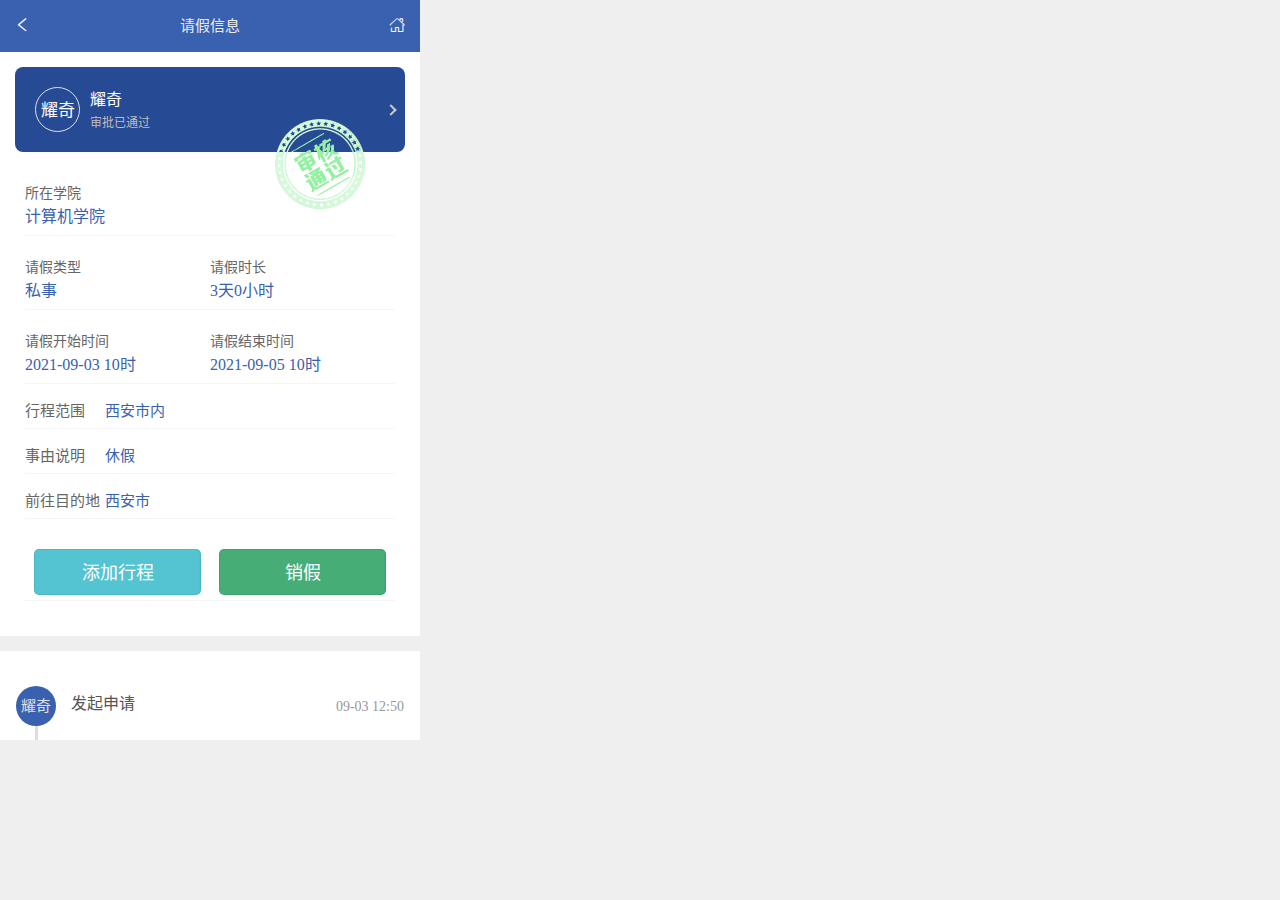
==== index.html @ 55b6255f "Update index.html" ====
<!doctype html>
<html lang="zh-CN">
	<head>
		<meta charset="UTF-8">
		<meta name="viewport" content="width=device-width, user-scalable=no, initial-scale=1.0, maximum-scale=1.0, minimum-scale=1.0">
		<meta http-equiv="X-UA-Compatible" content="ie=edge">
		<link rel="stylesheet" href="./lib/weui/css/weui.css" />
		<link rel="stylesheet" href="./lib/weui/css/weuix.css" />
		<link rel="stylesheet" href="./lib/weui/css/main.css">
		<link rel="stylesheet" href="./lib/weui/css/home.css">
    	<link rel="stylesheet" href="./lib/weui/css/font.css">
		<script type="text/javascript" src="/static/js/jquery.min.js"></script>
		<script src="./lib/weui/js/zepto.min.js"></script>
		<script src="./lib/weui/js/zepto.weui.js"></script>
		<script src="./lib/weui/js/php.js"></script>
		<script src="./lib/weui/js/lrz.min.js"></script>
		<script type="text/javascript" src="./lib/weui/js/layer.js"></script>
    	<script type="text/javascript" src="./lib/weui/js/yz.common.js"></script>
		<title>请假详细信息</title>
		<style type="text/css">
		.weui-cells.custom .weui-cell {
			padding: 12px 15px;
		}
		.weui-cell {
			position: initial;
			display: flex;
			-webkit-box-align: center;
			align-items: center;
		}
		.weui-cells.custom .weui-cell .weui-cell__bd {
			max-width: 30%;
		}
		.weui-cell__bd {
			-webkit-box-flex: 1;
			flex: 1;
		}
		.r-mark {
			color: #f00;
			padding-right: 5px;
			font-style: normal;
		}
		.weui-cells.custom .weui-cell .weui-cell__ft {
			flex: 1;
			text-align: right;
			color: #999999;
		}
		.weui-input {
			width: 100%;
			border: 0;
			outline: 0;
			-webkit-appearance: none;
			background-color: transparent;
			font-size: inherit;
			color: inherit;
			height: 1.47058824em;
			line-height: 1.47058824;
		}
		.container.leavedetails .leaveinfo.notpass .info .name span {
			color: #fff;
		}
		.container.leavedetails .flow>ul>li .content .ttl {
			font-weight: 500;
		}
		.container.leavedetails .flow>ul>li .avatar {
			width: 40px;
			height: 40px;
			font-size: 15px;
		}
		.container.leavedetails .leaveinfo .infodetails .box .item span {
			font-weight: 500;
			font-size: 16px;
		}
		.container.leavedetails .leaveinfo .explain .box .infocontent {
			margin: 0;
			flex: 1;
			font-weight: 500;
			color: #3961b0;
		}
		.container.leavedetails .leaveinfo.pass .info .name span {
			  color: #FFF;
		}
		#fhan{
			transform:rotate(-180deg);
		}
		.info .weui-cell__ft:after {
			content: " ";
			display: inline-block;
			height: 6px;
			width: 6px;
			border-width: 2px 2px 0 0;
			border-color: #C8C8CD;
			border-style: solid;
			transform: matrix(0.71, 0.71, -0.71, 0.71, 0, 0);
			position: absolute;
			top: 50%;
			margin-top: -4px;
			right: 10px;
		}
		.container.leavedetails .leaveinfo.pass:after {
			right: 55px;
			top: 67px;
		}
		.container.leavedetails .leaveinfo.notpass:after {
			right: 55px;
			top: 67px;
		}
		</style>
	</head>
	<body>
	<div class="container leavedetails">
		<div class="topbar" style="height: 52px;">
		   <div class="top-head">
			  <div>
				<a onclick="goback();">
					<i class="iconfont icon-back"style="color: #FFF;"></i>
				</a>
			  </div>
			  <div>请假信息</div>
			   <div>
					<a  href="./index.html">
					  <i class="iconfont icon-fangzi" style="color: #FFF;"></i>
				 </a>
			   </div>  
			</div>
		 </div>
		<!--审核通过 调用class  pass   为通过调用  notpass-->
		<div class="leaveinfo pass" >
		<a href="./userinfo.html" target="_blank">	  
		<form id="form1" name="form1">  
			<div class="info gcp" data-target="/wx/xg/yz-mobile/userInfo.jsp" data-form="form1" style="position:relative;" >
				<div class="avatar" style="width: 45px;height: 45px;font-size: 17px;">
					耀奇
				</div>
				<div class="name">
					<span style="font-size: 16px;">耀奇</span>
					<span style="font-size: 12px;color: #cac0c0fa;">审批已通过</span>
				</div>
				<div class="weui-cell__ft"></div>
			</div>
			</form></a>
			<div class="infodetails">
				<div class="box">
					<div class="item">
						<span class="title">所在学院</span>
						<span>计算机学院</span>
					</div>
				</div>
				<div class="box">
					<div class="item">
						<span class="title">请假类型</span>
						<span>私事</span>
					</div>
					<div class="item">
						<span class="title">请假时长</span>
						<span id="qjsxs">3天0小时</span>
					</div>
				</div>
				<div class="box">
					<div class="item">
						<span class="title">请假开始时间</span>
						<span>2021-09-03 10时</span>
					</div>
					<div class="item">
						<span class="title">请假结束时间</span>
						<span>2021-09-05 10时</span>
					</div>
				</div>
			</div>
			<div class="explain" style="border-top: #f3f3f3 0px solid; margin-top: -30px;overflow: auto;">
				<div class="box">
					<span class="title">行程范围</span>
					<p class="infocontent">西安市内</p>
				</div>
				<div class="box">
					<span class="title">事由说明</span>
					<p class="infocontent" style="white-space: pre-line">休假</p>
				</div>
				
				<div class="box">
					<span class="title">前往目的地</span>
					<p class="infocontent">西安市</p>
				</div>
				
				
				
				<div class="box">
					<!-- 此处的type表示请假延期还是销假；1：请假延期;2为销假 -->
					   
					<a href="/wx/xg/xsqj/qjsq/qjxc_add.jsp?id=e67t4gw0ch29r7dh6douu462dq7ltjh6&mark=qjsq_info&lb=xs" style="width: 45%;height: 46px;margin-top: 15px;background-color: #54c3d2;color: #fff;" class="weui-btn bg-blue">添加行程</a>
					
					<a href="/wx/xg/xsqj/qjsq/qjsq_xsxj.jsp?id=e67t4gw0ch29r7dh6douu462dq7ltjh6" style="width: 45%;background-color: #46ad77;color: #fff;" class="weui-btn bg-blue">销假</a>
				</div>
			   
				
				
				
			</div>
		</div>
		<div class="flow">
			<ul>
				<li>
					<!--审核通过 调用class  pass   为通过调用  notpass-->
					<div class="avatar">
						耀奇
					</div>
					<div class="content">
						<div class="ttl"><span class="text" style="font-size: 16px;">发起申请</span> <span class="time">09-03 12:50</span></div>
					</div>
				</li>
				
				
				
				<li>
					<!--审核通过 调用class  pass   为通过调用  notpass-->
					<div class="avatar pass">
						艳宁
					</div>
					<div class="content">
						<div class="ttl"><span class="text" style="font-size: 16px;">张艳宁审核（已通过）</span> <span class="time">09-03 12:54</span></div>
						<div class="ctn">同意</div>
					</div>
				</li>
				
				<li>
					<!--审核通过 调用class  pass   为通过调用  notpass-->
					<div class="avatar pass">
						海东
					</div>
					<div class="content">
						<div class="ttl"><span class="text" style="font-size: 16px;">万海东审核（已通过）</span> <span class="time">09-03 15:22</span></div>
						<div class="ctn">同意</div>
					</div>
				</li>
				
				
				
				
				
				<li>
					<div class="pointer">
						<i class="icon"></i>
					</div>
					<div class="content pointer">
						<div class="ttl">审批共耗时2小时32分钟</div>
					</div>
				</li>
				
			</ul>
		</div>
		<div class="footer-copy-space"></div>
	</div>
	
	<script type="text/javascript">
		$(document).ready(function () {
			$("#titlebtn").click(function () {
				let titlebtn = $("#titlebtn");
				let titlecontent = $("#titlecontent");
				if (titlecontent.is(':hidden')) {
					titlebtn.removeClass("up").addClass("dowm");
					$("#titlecontent").show();
				}else{
					titlebtn.removeClass("dowm").addClass("up");
					$("#titlecontent").hide();
				}
			});
		});
		
		function cancelQj(id){
			$.confirm("您确定驳回该请假申请?", "提示", function() {
				$.ajax({
					url:'/wx/xg/xsqj/qjsh/qj_js_util.jsp',
					data:{actionType:'cancelJsQj',id:id},
					dataType:'json',
					type:'post',
					success:function(data){
						if(data.state!=null&&data.state=='1'){
							layer.msg('撤销成功！',{time:3000},function(){
								goback();
							});
						};
					},error:function(request, textStatus, errorThrown){
						if(request.status==403){
							alert("非法字符,拒绝访问！");
						}else{
							alert("操作出现异常，请稍后再试！"+request.status);
						};
					}
				});
			}, function() {
				//取消操作
			});
		}
		
		
		//返回
		function goback(){
			var lb = 'xs';
			if(lb == 'xs' || lb==''){
				window.location.href = "/wx/xg/xsqj/qjsq/qjsq_list.jsp";
			}else if(lb == 'db'){
				window.location.href = "/wx/xg/xsqj/qjsh/qj_js_list.jsp?flag=1";
			}else if(lb == 'yb'){
				window.location.href = "/wx/xg/xsqj/qjsh/qj_js_list.jsp?flag=2";
			}else if(lb == 'yx'){
				window.location.href = "/wx/xg/xsqj/qjsh/qj_js_list.jsp?flag=3";
			}else if(lb == 'yxj'){
				window.location.href = "/wx/xg/xsqj/qjsh/qj_js_list.jsp?flag=4";
			}else {
				window.location.href = "javascript:history.back(-1);";
			}
		}
	</script>
	<script src="./lib/weui/js/checkdev.js"></script>
	</body>
	</html>
---- lib/weui/css/weuix.css ----
/*导入扩展图标*/
/*图标*/
@font-face {font-family: "iconfont";src:url("[data-uri] AAFKY3Z0IA1l/uoAAM9YAAAAJGZwZ20w956VAADPfAAACZZnYXNwAAAAEAAAz1AAAAAIZ2x5ZivY uVsAAALEAADB4mhlYWQKMlSSAADEqAAAADZoaGVhB94D6AAAxOAAAAAkaG10eKguI8oAAMUEAAAB 2mxvY2F3HUZsAADG4AAAAQZtYXhwAyQM8wAAx+gAAAAgbmFtZQp/3BcAAMgIAAACLnBvc3QVuwse AADKOAAABRZwcmVwpbm+ZgAA2RQAAACVAAAAAQAAAADMPaLPAAAAANOJiEwAAAAA04mITQAEA/8B 9AAFAAACmQLMAAAAjwKZAswAAAHrADMBCQAAAgAGAwAAAAAAAAAAAAEQAAAAAAAAAAAAAABQZkVk AMAAeOZ9A4D/gABcA4AAhQAAAAEAAAAAAxgAAAAAACAAAQAAAAMAAAADAAAAHAABAAAAAABEAAMA AQAAABwABAAoAAAABgAEAAEAAgB45n3//wAAAHjmAP///4saBAABAAAAAAAAAAABBgAAAQAAAAAA AAABAgAAAAIAAAAAAAAAAAAAAAAAAAABAAAAAAAAAAAAAAAAAAAAAAAAAAAAAAAAAAAAAAAAAAAA AAAAAAAAAAAAAAAAAAAAAAAAAAAAAAAAAAAAAAAAAAAAAAAAAAAAAAAAAAAAAAAAAAAAAAAAAAAA AwAAAAAAAAAAAAAAAAAAAAAAAAAAAAAAAAAAAAAAAAAAAAAAAAAAAAAAAAAAAAAAAAAAAAAAAAAA AAAAAAAAAAAAAAAAAAAAAAAAAAAAAAAAAAAAAAAAAAAAAAAAAAAAAAAAAAAAAAAAAAAAAAAAAAAA AAAAAAAAAAAAAAAAAAAAAAAAAAAAAAAAAAIAIgAAATICqgADAAcAKUAmAAAAAwIAA1cAAgEBAksA AgIBTwQBAQIBQwAABwYFBAADAAMRBQ8rMxEhESczESMiARDuzMwCqv1WIgJmAAAABQAs/+EDvAMY ABYAMAA6AFIAXgF3S7ATUFhASgIBAA0ODQAOZgADDgEOA14AAQgIAVwQAQkICgYJXhEBDAYEBgxe AAsEC2kPAQgABgwIBlgACgcFAgQLCgRZEgEODg1RAA0NCg5CG0uwF1BYQEsCAQANDg0ADmYAAw4B DgNeAAEICAFcEAEJCAoICQpmEQEMBgQGDF4ACwQLaQ8BCAAGDAgGWAAKBwUCBAsKBFkSAQ4ODVEA DQ0KDkIbS7AYUFhATAIBAA0ODQAOZgADDgEOA14AAQgIAVwQAQkICggJCmYRAQwGBAYMBGYACwQL aQ8BCAAGDAgGWAAKBwUCBAsKBFkSAQ4ODVEADQ0KDkIbQE4CAQANDg0ADmYAAw4BDgMBZgABCA4B CGQQAQkICggJCmYRAQwGBAYMBGYACwQLaQ8BCAAGDAgGWAAKBwUCBAsKBFkSAQ4ODVEADQ0KDkJZ WVlAKFNTOzsyMRcXU15TXltYO1I7UktDNzUxOjI6FzAXMFERMRgRKBVAExYrAQYrASIOAh0BITU0 JjU0LgIrARUhBRUUFhQOAiMGJisBJyEHKwEiJyIuAj0BFyIGFBYzMjY0JhcGBw4DHgE7BjI2Jy4B JyYnATU0PgI7ATIWHQEBGRsaUxIlHBIDkAEKGCcehf5KAqIBFR8jDg4fDiAt/kksHSIUGRkgEwh3 DBISDA0SEowIBgULBAIEDw4lQ1FQQCQXFgkFCQUFBv6kBQ8aFbwfKQIfAQwZJxpMKRAcBA0gGxJh iDQXOjolFwkBAYCAARMbIA6nPxEaEREaEXwaFhMkDhANCBgaDSMRExQBd+QLGBMMHSbjAAABACz/ iAPSA14AKQBGQEMGAQECHhQCBAMCAQUAA0AAAgABAwIBWQADAAQAAwRZBgEABQUATQYBAAAFUQAF AAVFAQAlIx0bFxUPDQkHACkBKQcOKyUiByU2JyUWMz4BNy4BJw4BBxQXBSYjDgEHHgEXMjcFBhUe ARc+ATcuAQM4Ri3+mgYGAWYuRUFYAQFYQUJZAQP+nC9EQlkBAVlCRC8BZAMBWUJBWAEBWLwx0BkY zzIBWEFCWAEBWUEKE8w0AVhBQlcBM80TC0JXAQFXQkFYAAAAAAIAJf+hA98DXwASACAAMEAtAQED AhEBAQMCQBIAAgE9AAAAAgMAAlkAAwEBA00AAwMBUQABAwFFJiUmJgQSKwUBNjUmJyYnBgcGBxYX FhcyNwkBPgE3FhcWFwYHBgcuAQPf/s9EBWVkmZllZQMEZWSZcV8BMfzfA6J7elFSBARSUXp7ogsB MWBxmmNmBQVmZJmYZmQEQ/7NAlZ7ogMDUVB8e1BRBASiAAEAQv+oA7kDRAAHAAazBwIBJislBRMB FwkBBwI2AQV+/InpAjP+PAZncQNO/fZuAgD9zPAAAAAAAQBXADgDqQLDAAIADkALAgEAPQAAAF8Q AQ8rEyEBVwNS/lYCw/11AAIAvAAaA0EC4AADAAsAO0A4BQECAQFABgQCAgEDAQIDZgADA2cAAAEB AEsAAAABTwUBAQABQwQEAAAECwQLCgkHBgADAAMRBw8rEzUhFQElBSMdASMRvAKF/bwBAAEEwIMC fmJi/v/i4sGiAWMAAAABAFcANgOpAsEAAgAOQAsAAQA+AAAAXxEBDysJASEB/wGq/K4Cwf11AAAA AAIADP/wA/QDEQA6AE4AhEANPiolHwQKCyQBBQoCQEuwIVBYQCsIAQAHAQECAAFXBgECAAMEAgNY AAQACwoEC1kACQkKQQAKCgVRAAUFCwVCG0AoCAEABwEBAgABVwYBAgADBAIDWAAEAAsKBAtZAAoA BQoFVQAJCQoJQllAFE1LRUM6OTg2NDMyMBYoIREREQwUKwEHIRUhFSMVPwEHDgEHBicuASMOAQcO ARceATc+AT8BFxYEHwE1Jy4BLwE3PgE1NCYrATUhNTQPATUjAxYfAQcGBw4BJyYnJjY3PgEXHgEB ogL+9gEN3uHjBAgwBghCVWc5OlIkRwlBRtJoJG0WDCYdAQEeFjspoCARFxE1KE51ARqNjY0dQyUn FhcoOXJEkAkDEBgdP0EwMwLPQjJYMAICEB5yAwITGhMBFxoypzc7CjISThkOEw92DQmtDwsyDQYu JJYOBwRYLAQBAYj+BxcTFRscHisjBAhuISsSFg4CAQkAAAASAET/xAO8AzwAAAACAAQABgAIAAoA DAAcACsAOwBIAFgAZwBvAH8AjQCcAJ0AnUCaOjIeAwAGlkMCCQedd2dlYzMrKScACgsJh1cCDQt+ dloDDAIFQAAABgEGAAFmEAEBBwYBB2QRAQMNAg0DAmYAAgwNAgxkAAQABgAEBlkIAQcKAQkLBwlZ DwELDgENAwsNWQAMBQUMTQAMDAVRAAUMBUULCwUFj46Mi4qJc3FtbGloUE9HRkVELy0WFQ4NCwwL DAwLBQYFBhUSDysBJRUBNQMzNxUBNQUjAiIOAhQeAjI+AjQuAQMRFhcWFxYXFhcHNic0JwM2MzIX FhcRJicmLwM2BzY3Njc2NxcmDwEhNgMmNTQ3NjchBgcGDwMmNxEmJyYnJicmJzcGFxQXNjIWFAYi JjQTBiMiJyYnERYXFh8DBjcGBwYHBgcnFjcyNyEGNyE2NzY/AxYXFhUUByMA/wIC/pQBAdb+lAFr AQ+0pXZHR3altKV2R0d2XTMsEw8nGwYGzwMCAdAYFzY0DQ0MDgUGJBLDM94PECcvCwzQExMO/qAW NAMPAwQBJhAMBQQkEcQU8TMsExAmGwYH0AMCAWtuT09uT7QYFzY0DQ0MDgYFJRHDM9wPECYwCwzQ ExMHBwFgFSL+2hAMBQQkEcQVBgMOjgHrAwH+kAECAwIB/pIBmAK/R3altKV2R0d2pbSldv7cAS0W IhAPJy8LDNATEwcHAX0DDgMF/toQDAUEJRHDFZQTECYbBwbQAwECM/79GBc2NA0NDA4FBiURwzMX /tMWIw8QJi8LDNATEwcHok9uT09u/i4DDgMFASYQDAUEJBLDFZITDycbBgbPAwIBM1IMDgUGJBLD MzgYFzY0AAwAh//VA34DLABXAGMAcACRAJ8AqADLAOEA+wEPARoBIQLuS7ALUFhBJgEhAFoAAgAD AAQAhAANAAwAAwAFAAYAlgABAAgACQDIAMQAtACpAEYAPwAZAAcACwAIAOQAOwAgAB8ABAAOAAsA NgABAAwADgAGAEAbS7AMUFhBJgEhAFoAAgADAAQAhAANAAwAAwAFAAYAlgABAAgABwDIAMQAtACp AEYAPwAZAAcACwAIAOQAOwAgAB8ABAAOAAsANgABAAwADgAGAEAbQSYBIQBaAAIAAwAEAIQADQAM AAMABQAGAJYAAQAIAAkAyADEALQAqQBGAD8AGQAHAAsACADkADsAIAAfAAQADgALADYAAQAMAA4A BgBAWVlLsAtQWEBXAAQCAwIEA2YAAAMGAwAGZgAJBwgHCQhmAAgLBwgLZAALDgcLDmQADgwHDgxk DwENDAEMDQFmAAMABgUDBloABQoBBwkFB1kAAgIKQQAMDAFSAAEBCwFCG0uwDFBYQFEABAIDAgQD ZgAAAwYDAAZmCQEIBwsHCAtmAAsOBwsOZAAODAcODGQPAQ0MAQwNAWYAAwAGBQMGWgAFCgEHCAUH WQACAgpBAAwMAVIAAQELAUIbS7AbUFhAVwAEAgMCBANmAAADBgMABmYACQcIBwkIZgAICwcIC2QA Cw4HCw5kAA4MBw4MZA8BDQwBDA0BZgADAAYFAwZaAAUKAQcJBQdZAAICCkEADAwBUgABAQsBQhtL sDJQWEBUAAIEAmgABAMEaAAAAwYDAAZmAAkHCAcJCGYACAsHCAtkAAsOBwsOZAAODAcODGQPAQ0M AQwNAWYAAwAGBQMGWgAFCgEHCQUHWQAMDAFSAAEBCwFCG0BZAAIEAmgABAMEaAAAAwYDAAZmAAkH CAcJCGYACAsHCAtkAAsOBwsOZAAODAcODGQPAQ0MAQwNAWYAAwAGBQMGWgAFCgEHCQUHWQAMDQEM TQAMDAFSAAEMAUZZWVlZQCHw7ufl19XBv7Gvp6WjoZiXlZORkIGAcG9dXFdWLy4kEA8rAQ4BBwYj IgYVFAcGHwEHDgEXHgE3PgE3NhcUFhceAR8BBgcGFQYXFhcWFxY2NzYyFxY3NicmNzYnJi8BNzY/ ARceARcWNjc2Jy4BJy4BNzYnJicuAScuARcWFxYGJicmNjc+AQcWFxYHBicmNTQ3PgEXHgEVFAYH BjU0NzYHBgcOAScmBwYXFgYmJyY1NDY3NhYHFjMyFQYiJicmJyYXFhcGKwE3NjsBBgUWBwYWFxYz FjY9ARcWNjc2Fx4BBw4BBwYnJicmNj8BFx4BBxYXFhcWFxYUBiMiJicmNz4BJyY3NgUWBxQjIhcW FxYGBwYnIicmNzY3Njc2Nz4BAw4BFxY3Njc2FxYfARY3NjU0JyYHBhYXFjY3NjU0JhYUBicmNhcB y1p2BwIDBA0FBgIBFiceDAUKCwggBQYDGQsFBwECAQ4oAQcIAxA/GjEyMz81ki8jDAUCAQULHgwS EgoJDQoYCAoQAwEHBiIQCwMCBxUKBAltUhdUeRkDAx8tDwkBCAojgBkDAxUVFyUYCB6dITsiDggL DAkFCzmBNxMBAggHBCAJCksoHGHAMkAgAiEzEjcJBg4GzAoTExQUCQUB/ucEBwYDCxQsIxAdTY83 EgMJBgcUgVV1UT0JAQYGBQ4FDR0GCw0NChwZER4qPQgECQYBBQwXGAH4FQEIBQYGAgEDCRpEKgUK JCgGBAoLCQgIywYGAgMHAgEECgUCAwMFAggQgQoBCwgKBwkZDQsDAggEAycUil8cGQcKCAgZGRw0 ai4UCgQEIgoIBQYwEAYKAwQBBxUyEQoLBRwJBAQKCgodMSYdDAECCxQMBhoaGRkUDxkDAygiIBwZ RxUPCQ4mIg8fU4IaCAOBECsmMQMeEDgRFA4NESwsFxYKEDksFAcCqwkeCQUWBAIBAg8QBAIJKgIp DgIBDQwEDgcHBwsiCAUDfxEEAwUECgkFBAIUAgICATQCLConDBcBFzIrAwgeJA0DCl8cT2YEBU8+ VBQ3DgwJAwjlBgcIDQkYFA8FFhIJEAwFAgQQEAwKCwUHBhELCQcXAQUKFBcMBwMCDgwCAhIHFQcO DgMGEAEBCBEPCgUMEgYOCgsjCAUBCAgQExIYEAMGBQsCAAAGAB7/8QPjAwkAHAAnADIASgBTAFwA KkAnDQEAAwFAPzwLAwA9AAIBAmgAAQMBaAADAANoAAAAX1BPMjElLwQQKwEOAx4BFxYGDwE/ARcW OwEnJj4COwEnLgIHHgEHBi4CNz4BBR4BDgEnLgE3NhYXDgEXHgM/ARcWNzYnJjY3PgEuAwceAQcO AScmNhcWBgcGJjc+AQE1RXFGIQ0/NwoCDhA6OR82LhAGECRWg0obBRZ+r3MXAhYRJRYHDAsqAQIR CA8iFB4FHAsed2qDBANFbIlFFi4uAgEMCwEONjALPF2CSwkIBAg2Cgst3w4EERopDQkmAwkNQ1pt aWUkBg8pMB8eBw4WPHlaORNMcjCgEDYOCwUYIhIPCQoMJh8QBwxADwYBgBSQXD1oPRcVBhkZAgMl IgwKJ2hnYUUekQcaCxkCFxslFA4nCQ0nGhAHAAAGACoABAPUAv0AFgAxAEQAVABeAHAAOkA3LAEE BQFAAAABAGgAAQUBaAAFBAVoAAIDAmkABAMDBE0ABAQDUgADBANGY2FUU0tKOjkxMCUGDysBDgEX HgEzMhceARUUFhcWNjc2JicuAQUGBwYWFxYkNz4BJicuATc2Jy4BDwE3NicmBhceARUUBgcOAScu ATU0Nz4BNzYHBhUUFxY2Nz4BNTQmJyYGFxYVFAYnJj4CAQYWMzIWFRQWFxY2NTQmJyYGAqAWCRAI FyBYLBwOBAwcJAYIRj0ocv6yZml/D4ySAVlqNR4zOxAMAxIKDmROKQQGKhE/jkVPXE8rhCdKTzUZ LyV1U19HHFggKDAwIRpNEQc4EAkEFCkBLBUXIh0bBQgZJEE0FhIC+AooEAcFNCArOjQUBxAmNEOL JBcQgCRwh+9ERylmMW9aFQUJBS8eLBQbDilFFQkB+RNOMjZdGw4EChVPNDgxGBsNJ1ssVEolDwIQ FUgnH0ENCwOBBxEXGw8JIxUDAYkVKR8hFRAGESEpM0QEAgQAAAABACkAaAPXApoAFABTS7AWUFhA HAACAwJoAAMBAQNcAAEAAAFNAAEBAFIEAQABAEYbQBsAAgMCaAADAQNoAAEAAAFNAAEBAFIEAQAB AEZZQA4BAA8NCwkGBQAUARMFDislMjY1NCYjNC4BIyIGByMiBhUUFjMDXjRFRzJXk1Z1thQeQFhX QWhGNDVTVY1Oh2xkQ0FXAAAAAAQAK/+pA9UDUwAIABkAJQAmADlANiYBBAE/BgECAAUBAgVZAAEA AAQBAFkABAMDBE0ABAQDUQADBANFCgkhIBsaEhEJGQoZExIHECsTFBYgNhAmIAYBIg4CFB4CMj4C NC4CEiIuATQ+ATIeARQGBcW4AQW5uf77uAE7YK1+Skp+rb+ufUtLfa4S4sBvb8Div3Bw/tABfoK5 uQEFuLgBUkp+rb+ufUtLfa6/rX5K/Itwv+LAb2/A4r9wAAAAAwAr/6kD1QNTABAAHAAdAC9ALB0B AgE/BAEAAAMCAANZAAIBAQJNAAICAVEAAQIBRQEAGBcSEQkIABABEAUOKwEiDgIUHgIyPgI0LgIS Ii4BND4BMh4BFAYFAgBgrX5KSn6tv659S0t9rhLiwG9vwOK/cHD+0ANTSn6tv659S0t9rr+tfkr8 i3C/4sBvb8Div3AAAAMAQP/AA8ADQAAHAA8ANgBJQEYUAQQCLygfHgQFBAJAAAQCBQIEBWYHAQUG AgUGZAAGAwIGA2QAAQACBAECWQADAAADTQADAwBSAAADAEYVFS4YExMTEAgWKwQgABAAIAAQACAG EBYgNhAHJy4BDwEjBg8BBhQXFh8BHgQzMj8BERQWMjY1ERcWMzY3NjQCuf6O/vkBBwFyAQf+3/7C 4eEBPuHKngcTCQEBBgKgCQkBAgICBAMEAwINCWgTGhNpCQ4NCQpAAQcBcgEH/vn+jgI54f7C4eEB PmmgBwQEAQMDnwkbCQIBAgEBAQEBCmf+zw0TEw0BM2oKAQgKGgAAAAABAEj/4AO/Ax4AUAAlQCJQ OAQABAI+AwECAQJoAAEBAFEAAAALAEJHRkVDKikUEgQOKwEmBg8BJicuAQYHDgEXHgEXHgEzMjY3 PgU3NiYnJg4BBwYHDgIiJicuAScmNz4BFhceARcnJgYHBhQeAR8BFjsBFzI+Az8BNiYnA6sMGAQZ LVhb385FMikLDFVEN4FDYrM8CREODAsIAwMODQgRCwIQLyNeaW5tLjlIChVYOq+9Tio/Em4NGAUC BQkGogYGAwIECAYGBQE6BAsNAn8FCw1FZEJEGVZbQp9TUo4yKSpWUAwZGhscHA8NFgMCBgwJSj0u QR4kIit3RpB1TEoWOSBVMisFCwwGDQsJAz8CAQIEBQcEoQwYBQAAAAMBogAAAmIDAAAHABUAHQB4 S7ALUFhAIAAAAAECAAFZAAIAAwQCA1kABAUFBE0ABAQFUQAFBAVFG0uwFlBYQBoAAgADBAIDWQAE AAUEBVUAAQEAUQAAAAoBQhtAIAAAAAECAAFZAAIAAwQCA1kABAUFBE0ABAQFUQAFBAVFWVm3ExUl IxMSBhQrADQ2MhYUBiIHNDYzMh4BFRQGIyIuARA0NjIWFAYiAaI4Tzk5Tzg4KBosGjknGi0ZOE85 OU8CeFA4OFA4wCg4GiwaKDgaLP7SUDg4UDgAAAQAQP/AA8ADQAAVACYAMgA+AExASQABAAFoAgoC AAADBAADWgsBBAkBBwYEB1kIAQYFBQZNCAEGBgVRAAUGBUUYFgEAPDs2NTAvKikhHhYmGCYSDwwK BwQAFQEVDA4rASM1NCYjISIGHQEjIgYUFjMhMjY0JgchIgcGFREUFjMhMjY1ETQmARQGIiY1ETQ2 MhYVExQGIiY1ETQ2MhYVA6CgOCf+vyg4oA0TEw0DQA0TE439wA0KCTgoAcAoOBP+kxMaExMaE8AT GhMTGhMCoEAoODgoQBMaExMaE4AJCQ7+ICg4OCgB4A0T/kANExMNAWANExMN/qANExMNAWANExMN AAAABABA/8ADwQNAAAsAFAA0AFgAvrU4AQgMAUBLsChQWEBAAAgMBwwIB2YOAg0DAAQBBABeAwEB AWcABgAFCwYFWQALAAoJCwpZAAkADAgJDFkABwQEB00ABwcEUQ8BBAcERRtAQQAIDAcMCAdmDgIN AwAEAQQAAWYDAQEBZwAGAAULBgVZAAsACgkLClkACQAMCAkMWQAHBAQHTQAHBwRRDwEEBwRFWUAo FxUNDAEAWFdPTElGPj02NTEuKCUiHxU0FzQREAwUDRQGBAALAQsQDislIgYUFjMyPgE1NCYhIgYU FjI2NCY3ISIuAicDJy4BKwEiJjQ2OwEyFh8BEx4BMyEyFhQGJSImJzQ+ATclMjY3EzYmJy4BIyEi JjQ2MyEyHgEXFgcDDgEjAWEbJSUbER0SJgGmGyUlNSYmJf34ESAYEQI2HwISCikNExMNKSM2BB82 AhEKAggNExP+EwwTAQcOCQGyDBIBMwEFBQMHBf3WDRMTDQIqDBcUCB4GMwQ1I0AlNiURHhEbJSU2 JSU2JSANFh8RAX6zCxETGhMwI7L+gAsQExoTgBENCBAJASAQCwEgCBEFAwQTGhMHDAohMP7fITAA AAAADwBg/+ADoAMgAA8AHwArADcAQwBPAFsAZwB3AIcAlwCnALcAxwDXANRA0R0BFyYcIwMWFRcW WRsBFSQYIQMSARUSWR8BAg4BAk0ADggBDk0ACBEBCE0ADQoEDU0PCwkDAQAKBwEKWQAHBQQHTQAR IAEQAxEQWQAFDAYCBAAFBFklGiIDFBQTURkBExMKQQADAwBRHgEAAAsAQsrIubiqqJqYiYh6eGpo ERACANLPyNfK18G+uMe5xrKvqLeqt6KfmKeap5GOiJeJloJ/eId6h3JvaHdqd2NiXVxXVlFQS0pF RD8+OTgzMi0sJyYhIBkWEB8RHgoHAA8CDycOKwUjIiY9ATQ2OwEyFh0BFAYDIgYdARQWOwEyNj0B NCYjACImPQE0NjIWHQEUFiImPQE0NjIWHQEUJiImPQE0NjIWHQEUBiImPQE0NjIWHQEUBiImPQE0 NjIWHQEUJiImPQE0NjIWHQEUBSMiJj0BNDY7ATIWHQEUBhMjIiY9ATQ2OwEyFh0BFAYDIgYdARQW OwEyNj0BNCYjByMiJj0BNDY7ATIWHQEUBgUjIiY9ATQ2OwEyFh0BFAYDIgYdARQWOwEyNj0BNCYj ByMiJj0BNDY7ATIWHQEUBgGAwCg4OCjAKDg46A0TEw3ADRMTDQFtGhMTGhNtGhMTGhMTGhMTGhOT GhMTGhOTGhMTGhMTGhMTGhP+wEANExMNQA0TEzPAKDg4KMAoODjoDRMTDcANExMNQEANExMNQA0T EwHzwCg4OCjAKDg46A0TEw3ADRMTDUBADRMTDUANExMgOCjAKDg4KMAoOAFAEw3ADRMTDcANE/7g Ew1ADRMTDUANExMNYA0TEw1gDc0TDUANExMNQA1TEw2ADRMTDYANsxMNgA0TEw2ADe0TDSANExMN IA2zEw1ADRMTDUANEwFAOCjAKDg4KMAoOAFAEw3ADRMTDcANE8ATDUANExMNQA0TgDgowCg4OCjA KDgBQBMNwA0TEw3ADRPAEw1ADRMTDUANEwAFAED/wAPAA0AACwAXAC0AOABaAQhLsAtQWEA0AAUI BWgABwQBAQdeAAgJBg4DBAcIBFkNCwMDAQIBAAwBAFoADAoKDE0ADAwKUQ8BCgwKRRtLsBRQWEAu AAUIBWgABwQBAQdeDQsDAwECAQAMAQBaAAwPAQoMClUJBg4DBAQIUQAICAoEQhtLsBZQWEAvAAUI BWgABwQBBAcBZg0LAwMBAgEADAEAWgAMDwEKDApVCQYOAwQECFEACAgKBEIbQDUABQgFaAAHBAEE BwFmAAgJBg4DBAcIBFkNCwMDAQIBAAwBAFoADAoKDE0ADAwKUQ8BCgwKRVlZWUAiOzkZGFNSS0hD QTlaO1o4NzMwKickIh8cGC0ZLRUVFRAQEiskIiY1ETQ2MhYVERQGIiY1ETQ2MhYVERQBIzU0JiMh IgYdASMiBhQWMyEyNjQmJTQ2MyEyHgEdASEBISImNRE0PgEzMhYVERQWMyEyNjURND4CMh4CFREU BgJtGhMTGhPTGhMTGhMB4KA4J/6/KDigDRMTDQNADRMT/ZMTDQFBCA8I/oABoP5AKDgJDgkNExMN AcANEwUJDA0MCAU4gBMNAWANExMN/qANExMNAWANExMN/qANAg1AKDg4KEATGhMTGhNADRMIDwlA /SA4KAHgCQ8IEg7+IA0TEw0B3wcMCAUFCAwH/iEoOAAAAwAg/+AD4ANBACUAKwBCAEhARUI9Hh0U CwYCCAFAAAIIBggCBmYAAAAIAgAIWQAGAAMEBgNZBwUJAwQEAVEAAQELAUImJkA/Ojg0Mi8tJism Kx8mOxIKEisJASYiBwEOAR4BPwERFBYzITI2NREXHgEzMj4CPwE+AjQuAgE1NDIdASUUKwE1NCYj Ig4BHQEjIiY1EQE2MhcBA9T+ahpIGv5qCgMQGgoNRSgCgCUuDAQKBgMFBgUCBAIDAgIDBP4JQAFA E+0yLh8tFNMPHgFJCRsJAUoB6wFBFRX+vwgaFQMIC/58KDg1KwGCCQMEAQIDAgQDBwcHBwYG/jex Dg6xICCxHy8YIhSxFQsBtgEEBwf++wAAAwBB/8ADwQNAAAgAEQBCAFZAUyYBBAYBQAAFAAYEBQZZ AAQACQgECVkACAAHAAgHWQsCCgMAAQEATQsCCgMAAAFRAwEBAAFFCgkBADs5NTIvLCIfHBkVEw4N CREKEQUEAAgBCAwOKyUiBhQWMjY0JiEiBhQWMjY0JhMmIyEnLgIrASIGFBY7ATIeAhUXEx4DMyEy NjQmIyEiLgEvASUyPgI3EzYmAWEaJiY1JSUBpRomJjUlJW0ZJv1/AgMbKRcoDRMTDSgFCwgGHzYD EBkgEQIIDRMTDf34Bw0IAQUB+xEgGRACMwMNQCU1JiY1JSU1JiY1JQKEHA0XJhYTGhMECAsFs/6C ER8WDRMaEwcNByYfDRYeEQEgFysAAAACAB//4APiA0EAIwAvAC5AKxQLAgIAAUADAQIABQACBWYA AAAFBAAFWQAEBAFRAAEBCwFCIxghGDsSBhQrCQEmIgcBDgEeAT8BERQWMyEyNjURFx4DMhYzMjY3 PgEuAQEVIzU0NjMyHgIVA9b+ZxpIGv5qCgMQGgsNRCgCgCYuDgIDAwQDAwIHDgQEBAIG/oXAMi4Y JhYMAewBQBUV/r8IGhUDCAv+fCg4NSsBhQwBAgECAQcGBQwMDP57Q7MfLg0XGg8ABQBA/+ADwAMg AAsAOQBFAFEAlgCWQJNqXQIKC2tcAgMKAkAABg0JDQYJZgADCg8KAw9mAA8MCg8MZBMBDAQKDARk AA0ADggNDlkACREBCAEJCFkAAQAACwEAWQALEgEKAwsKWQAFBQdRAAcHCkEABAQCURABAgILAkJT UkhGPDoODJSTiIZjYVKWU5ZOS0ZRSFFCPzpFPEU0MSopJCEcGRQTDDkOORUQFBArEiImPQE0NjIW HQEUASEiJj0BNDYyFh0BFBYzITI2NRE0JiMhIgYdARQGIiY9ATQ+AjMhMhYVERQGASMiJjQ2OwEy FhQGAyMiJjQ2OwEyFhQGFyIuAicmNjc2NzUuATU0MzIeAxUUBxUeBBceAQ4BJy4CJy4CPQE0Njc2 NTQmIyIGFRQWFxYdARQGBwYHBq0aExMaEwKg/YAoOBMaExMNAoANExMN/YANExMaEw8aJBMCgCg4 OP04YA0TEw1gDRMTDWANExMNYA0TE3IFCggGAgMODWFHMi7ALkYpGgl/EzElKg0GDQ4GFg0RLGEc CA4IBwZyPERFOycsDRIMMIsEASATDaANExMNoA3+rTgnQQ0TEw1BDRITDQKADRMLBi8NExMNLxAe Fg04KP2AKDgCQBMaExMaE/6gExoTExoTYQQGCQYNFgMXCBQrgWLAFyU1Mh2rZBQCCAcJAgIDFhoO AwQJEAIBCQ4IQQgNBVKTRTs7RVlrIgkQQQwTAQIdAQAAAAQAYP/AA6ADQAALABsAKwBNAEtASAAJ AAcDCQdZAAMIBgsDBAEDBFkAAQAABQEAWQAFAgIFTQAFBQJRCgECBQJFHRwODENBOzo1My0sJSIc Kx0qFhMMGw4bFRAMECskIiY9ATQ2MhYdARQFISImNRE0NjMhMhYVERQGASIGFREUFjMhMjY1ETQm IyoBJj0BNC4BIyIGHQEUBiImPQE0PgEzMh4GHQEUAg0aExMaEwEg/YAoODgoAoAoODj9WA0TEw0C gA0TEw1TGhM7WS5KdBMaE0xyQBcvLCskHxYMgBMNYA0TEw1gDdM4KAFgKDg4KP6gKDgB4BMN/qAN ExMNAWANExMNgjRZMWlVgg0TEw2CTHc7ChIaISkuNRuCDQAAAAIAYP/gA6ADIAAPADABNEuwC1BY QBgrAQUGIBICAgUbGAIDAgNAEQEFHgECAj8bS7AMUFhAEysgEhEEAgYbGAIBAgJAHgECAT8bQBgr AQUGIBICAgUbGAIDAgNAEQEFHgECAj9ZWUuwClBYQCwABgcFBwZeAAUCBwUCZAACAwcCA2QABwcA UQgBAAAKQQQBAwMBUQABAQsBQhtLsAtQWEAtAAYHBQcGBWYABQIHBQJkAAIDBwIDZAAHBwBRCAEA AApBBAEDAwFRAAEBCwFCG0uwDFBYQCEABgcCBwYCZgAHBwBRCAEAAApBBQQDAwICAVEAAQELAUIb QC0ABgcFBwYFZgAFAgcFAmQAAgMHAgNkAAcHAFEIAQAACkEEAQMDAVEAAQELAUJZWVlAFgIALi0p KCIhHRwaGRUUCgcADwIPCQ4rASEiBhURFBYzITI2NRE0JgMBFQYHIg4BBwYiLwEiNSYnNSMnLgE2 NzYWHwE3NjIeAQNA/YAoODgoAoAoODiR/wACBAEBAgEGDAYCAQYBAX4GBAUGCRsJZ+oJGxIBAyA4 KP2AKDg4KAKAKDj+qv79AQICAQEBAgICAQMBAYEGERAHCQEJauwJExoAAAAAAwBg/+ADoAMgACAA MABAATxLsAtQWEAaIAACAQAEAQIBGw0CAwIVEQIEAwRAHAECAT8bS7AMUFhAFyAAAgEABAECARsV EQ0EBAIDQBwBAgE/G0AaIAACAQAEAQIBGw0CAwIVEQIEAwRAHAECAT9ZWUuwC1BYQDwAAAgBCAAB ZgABAggBAmQAAgMIAgNkBQEDBAgDBGQABAkIBAlkCwEICAdRAAcHCkEACQkGUgoBBgYLBkIbS7AM UFhANgAACAEIAAFmAAECCAECZAMBAgQIAgRkBQEECQgECWQLAQgIB1EABwcKQQAJCQZSCgEGBgsG QhtAPAAACAEIAAFmAAECCAECZAACAwgCA2QFAQMECAMEZAAECQgECWQLAQgIB1EABwcKQQAJCQZS CgEGBgsGQllZQBgyMSMhOjcxQDI/KyghMCMwFCITFBQRDBQrASYiDwEnLgEGFB8BMxUWFzMXFjMy Nz4CMzY3NQE2JicTISImNRE0NjMhMhYVERQGASIGFREUFjMhMjY1ETQmIwLXCRsJ6mcJGxMJfgEB BAIDBgYHBQECAQEEAgEACgEJaf2AKDg4KAKAKDg4/VgNExMNAoANExMNAfYKCexqCQETGgqBAQED AwICAQEBAgIBAQMJGgr96TgoAoAoODgo/YAoOAMAEw39gA0TEw0CgA0TAAACAED/wgPAAz4AGAA0 AEFAPgcBBQYCBgUCZgQIAgIDBgIDZAAAAAYFAAZZAAMBAQNNAAMDAVIAAQMBRhoZMS8sKygmIyEe HRk0GjQsEgkQKwEuASIGBw4CFRQWFx4CMzI+AjU0LgEDIxUUBiImPQEjIiY0NjsBNTQ2MhYdATMy FhQGAz1Ao7SjQCo7HkQ/KmZxPFqjf0QeO4fAExoTwA0TEw3AExoTwA0TEwK7QENDQCplcTtZoz8q Ox5Df6NZO3Fl/s/ADRMTDcATGhPADRMTDcATGhMAAAABAH8A3wOBAnsAHwAdQBoUDQIBAAFAAwEA PgAAAQBoAgEBAV8kLhEDESsJASM1JgcGBwEOARQWFx4CMzI3CQEWMzI2Nz4CLgEDd/6eARIVBAL+ ogUFBQUDBwgEDgkBSAFMCg0GDAUDBQEBBQEXAV8BEQ0CA/6fBQwMDAQDBAIJAUv+tgkFBQMKCQoJ AAMAQP/CA8ADPgASACUAQQCSS7AKUFhANgAFAgQCBV4GCgIEBwIEB2QJAQcIAgcIZAAIAwMIXAAB AAIFAQJZAAMAAANNAAMDAFIAAAMARhtAOAAFAgQCBQRmBgoCBAcCBAdkCQEHCAIHCGQACAMCCANk AAEAAgUBAlkAAwAAA00AAwMAUgAAAwBGWUAWJyY+PDk4NTMwLisqJkEnQScXGhALEisEIi4CNTQ+ ATc+ATIeAhQOAQIiDgIUHgIzMj4BNz4BNC4BEyM1NCYiBh0BIyIGFBY7ARUUFjI2PQEzMjY0JgJa tKN/RB47KkCjtKN/RER/sJqMbTo6bYxNM2FXJTY6Om0HwBMaE8ANExMNwBMaE8ANExM+Q3+jWTtx ZSpAQ0N/o7KjfwL5OmyLmotsOhoyJDaMmYts/tzADRMTDcATGhPADRMTDcATGhMABAAfACED3wLf AFIAbgB2AH4Av0uwFFBYQEQABgsFCwYFZgoBCA0OCQheAAMAAgsDAlkACwwHEAMFDQsFWQANAA4J DQ5ZAAkBAAlNAAEABAABBFcACQkAUg8BAAkARhtARQAGCwULBgVmCgEIDQ4NCA5mAAMAAgsDAlkA CwwHEAMFDQsFWQANAA4JDQ5ZAAkBAAlNAAEABAABBFcACQkAUg8BAAkARllAKFRTAQB+fXp5dnVy cWtpZmViYF1bWFdTblRuUE9CQD06JSIAUgFSEQ4rNyMuAjc+ARcWFxYGBw4BJicuAScmBgcGHgIX Fj4BNz4BMyEyHgIXHgE3PgE3NicuAScuAQcGBwYrASImNDY7ATY3NhYXFgcOAQcGJicjDgETIzU0 JiIGHQEjIgYUFjsBFRQWMjY9ATMyNjQmJDQ2MhYUBiIGNDYyFhQGIs0LNVAmCAx9UTczCAUKBxEQ BRIcDS9cCgUOHyoXGjMpDgMRCwEsBQoIBgIWSSgWKA4jDQYhGRYwFh0fCRHtDRMTDdwtNFCDDw4o FUMqPWke/BthOSATGhMgDRMTDSATGhMgDRMTAZMmNCYmNKYmNCYmNCEFZKVhlsAHBUcLGggFAgcH GRgBBJ96PW9MLwICJ040Cw0DBwgGUFsFAiwmW3w8aycjIwIDLg4TGhM5BQnAlItpOEEEBmVfWmUB nyANExMNIBMaEyANExMNIBMaEyY0JiY0Jlo0JiY0JgAAAAIAQP/AA8ADQAAtADsALkArBAEGAwAF AQIDAAJZBAEGAwAAA1EAAwADRQEANzUvLiYjIR4YFQAtAS0HDisBIz4CJy4BJy4BDgEHDgIHBgcO ASsBIg4BFREUFjsBMh4BOwEyPgESNTQuASAiBhURFB4BMzI2NRE0A2C9BwwGBQUyJg4dGhcIDBQL CBELFEsOWgkOCRMNVwhKbTLYIUcfOR4s/PcaEwkOCQ0TAgARO0wmLUENBQMECwgMLiQiRhMiLwkO Cf5ADRMgIBozAWwmGi0aEw3+QAkOCRMNAcANAAAAAwBC/8IDvgM+ABIAHgAmADZAMwYBAAAFBAAF WQAEAAMCBANZAAIBAQJNAAICAVEAAQIBRQEAJCMgHxwbFhULCgASARIHDisBIg4DFRQeAjI+AjQu AgMUBiImNRE0NjIWFSYiJjQ2MhYUAgBJiG1TLUd3pbald0dHd6U7ExoTExoTDCgcHCgcAz4tU22I SVuld0dHd6W2pXdH/WINExMNASANExMNYBwoHBwoAAQAQv/CA74DPgAXACMAKwA3AEJAPwABAAIE AQJZAAQABQcEBVkABwAGAwcGWQADAAADTQADAwBRCAEAAwBFAQAzMi0sKyonJh8eGRgNCwAXARcJ DisFIi4CNTQ+BDMyHgIVFA4EEiIOARQeATI+ATQmBDQ2MhYUBiISIiY1ETQ2MhYVERQCAFuld0cg OlJicz1bpXdHIDpSYnMr0LBmZrDQsGZm/rgcKBwcKCEaExMaEz5Hd6VbPXNiUjogR3elWz1zYlI6 IAM8ZrDQsGZmsNCwXCgcHCgc/mATDQEgDRMTDf7gDQAAAAABAEH/wAPAAzoAOgBHQEQpAQQDKCIC AAECQCoBBT4ABQIFaAYBAAEAaQACAAMEAgNZAAQBAQRNAAQEAVEAAQQBRQEALi0lIx0bFhQIBwA6 AToHDisFIiYnLgE1EQYHBgcGJjc+Ajc+ATMyHgEVFAYjIg4DBzYzMhYdAQkBFRQGIiY9ATQ2FwEW FAcBBgIgAwYDCQvDohgNEigFAgstHkXHewkOCRMNRHhRRCYQttENEwE0/swTGhMpDwGACAn+gAlA AQEEEAoBHwlxEQsQFhcOLHEwbXIJDgkNEyo+V0knbxMN7gFKAU8rDRMTDX0VEBD+YAkZCf5jCgAA AAACAED/wAPAA0AABwBMAKJADUM8MwMICR0cAgMCAkBLsApQWEA0CgEICQcJCAdmBQEDAgQEA14A AAAJCAAJWQsBBwYMAgIDBwJZAAQBAQRNAAQEAVIAAQQBRhtANQoBCAkHCQgHZgUBAwIEAgMEZgAA AAkIAAlZCwEHBgwCAgMHAlkABAEBBE0ABAQBUgABBAFGWUAcCQhLSUZEPz4yMCclJCIXFRIRDgwI TAlMExANECsAIAAQACAAEAUyFhQGKwEVFAYiJj0BIyIuAy8BLgE1NDY7ATUjIi4FNTQ2OwE1JyY2 Nz4BFh8BNzYyHgEPARUzMhYUBisBFQK5/o7++QEHAXIBB/7BDRMTDWETGhNfAwcFBgQCAgIBEw1f XwQHBgYEAwITDV92CgEJBhEQBmxlChoTAQp2YQ0TEw1hA0D++f6O/vkBBwFy+RMaE18NExMNXwED AwUCBgIHAw0TQAIDBAYGBwQNExR2ChoKBgQEBmxrChIaCnwPExoTQAAAAAADAED/wAPAA0AABwAP AEoAaUBmKyEXAwUGAUAHAQYDBQMGBWYADAsCCwwCZgAAAAMGAANZCAEFCQ8CBAoFBFoOAQoNAQsM CgtZAAIBAQJNAAICAVEAAQIBRREQSUdEQj8+Ozk2NDMxLiwkIx4dFhQQShFKExMTEBASKwAgABAA IAAQACAmEDYgFhAnMjY0JisBNTc2JicuASIGDwEnJiIHDgIWHwEVIyIGFBY7ARUjIgYUFjsBFRQW MjY9ATMyNjQmKwE1Arn+jv75AQcBcgEH/t/+wuHhAT7h/w0TEw1hdwkBCQUMDAwEZmsKGgoEBQEF BXZfDRMTDV9fDRMTDV8TGhNhDRMTDWEDQP75/o7++QEHAXL9x+EBPuHh/sKfExoTD3wKGgkFBAUF a2wJCQUMDAwFdhQTGhNAExoTXw0TEw1fExoTQAAAAwCg/8ADYAM+AA8AGwBGAJ+2RDUCBwUBQEuw ClBYQDcAAQIBaAYBBAIDAgQDZgoBAAMFAwAFZgAFBwcFXAACAAMAAgNZCQEHCAgHTQkBBwcIUgAI BwhGG0A4AAECAWgGAQQCAwIEA2YKAQADBQMABWYABQcDBQdkAAIAAwACA1kJAQcICAdNCQEHBwhS AAgHCEZZQBoBAENBPjs4Ni4tKCYgHxcWERAJBwAPAQ8LDislIiY1ETQ+ATMyFhURFAcGAiIGFREU FjI2NRE0EzU0JiIGHQEUDgEjIiY9ATQmIgYdARQeARcVIyIGFBYzITI2NCYrATU+AQIAT3EzWTRP cUU2EGpLS2pL4BMaE02FTnepExoTVZNYwA0TEw0BwA0TEw3Ah7m+cU8BADRZM3FP/wBZOiwCP0s1 /wA1S0s1AQA1/u2ADRMTDYBPhU6qeIANExMNgFqdYgg/ExoTExoTPw3KAAACAKD/wANgAz4ACwA2 AHW2NCUCBQMBQEuwClBYQCoEAQIBAAECAGYAAwAFBQNeAAEAAAMBAFkHAQUGBgVNBwEFBQZSAAYF BkYbQCsEAQIBAAECAGYAAwAFAAMFZgABAAADAQBZBwEFBgYFTQcBBQUGUgAGBQZGWUAKIzMoFSYY FRAIFiskMjY1ETQmIgYVERQlNTQmIgYdARQOASMiJj0BNCYiBh0BFB4BFxUjIgYUFjMhMjY0JisB NT4BAbGecXGecQIgExoTTYVOd6kTGhNVk1jADRMTDQHADRMTDcCHub5xTwEAT3FxT/8AT3GADRMT DYBPhU6qeIANExMNgFqdYgg/ExoTExoTPw3KAAAAAAQAf//AA4EDQAAqAD4ATABaAHdAdAsBAQcY AQgDIQEECQIBCwAEQAACDQEGBwIGWQAHAAEDBwFZAAMACAkDCFkACQAEAAkEWQwBAAALCgALWQ4B CgUFCk0OAQoKBVEABQoFRU5NLCsBAFVTTVpOWkdFQkE1Mys+LD4nJiAeGxkSEQ4MACoBKg8OKyUi ByU+AzU0JyUWMzI2NCYiBhUUFhcFJiMiBhQWMzI3BQYVFBYyNjQmAzIWFRQOAyMiJjU0PgUBNDYy FhQGIyIuBAEiJjU0PgEzMhYVFA4BAwE2Jf7KBAUEAgYBMSUwNUtLaksEBP7SJjQ1S0s1JiABQQVL aktLNxslBgwQEwsaJgQGCQsMD/3HJjUlJRsJEA4MCAUCQhslER0SGiYRHsAmrAcNDw8IERO9IUtq S0s1ChUKvCVLaksVsxIQNUtLaksCQCYaChQQDAYlGwcPDAwIBwP+gBslJTUmBQgMDhD+iSYaEh0R JRsRHRIAAAAFAD//wAO/A0AAFQAoAEUAVQBlAFxAWQAFBwYHBQZmAAEMAQIIAQJZCgEICQEHBQgH WQAGDQEEAwYEWQADAAADTQADAwBRCwEAAwBFKikXFgEAYV9XVk9NR0Y7OTMyKUUqRR0cFigXKAkI ABUBFQ4OKwUiLgI0PgIyHgIVFA4GAyIOARQeATI+ATU0LgYDIiYnJjY3PgIyHgIXHgEzMjY3PgEe AQcOAgIiLgE9ATQ2MzIeAR0BFAYEIiY9ATQ+AzMyFh0BFAH/W6Z4R0d4prameEcSIjE9SFBYLmix Z2ex0LFnEB0qMz9ETCZDdykIAwsCBwcHBwYGAiFcNDVdIAgaFQQJG0hUsBoWDRwUDRYNDQERKBwF CQwOCBQcQEd4prameEdHeKZbLllPSTwxIhIDQGex0LFnZ7FoJ0xEPzMqHRD9ezo0CxoIAgQBAgME AyktLSoLAxAaCyMzGgECDRYNQBQcDRYNQA0WDRwUQAgODAkFHBRAFAAAAQBA/8ADvgNAACIAGEAV HxUQAwEAAUAAAAEAaAABAV8+JwIQKwEuAiclAyYjIgcDBQ4BHwEDBhY/ARcWOwEyNjU0JwM3PgED vQIHCgb+8XgJFBUIev7xEw0OxC8DIRHy8gcIAQ0TAi3FBgQB7AUJBgEqAQMSEv7+KQMlDsr+4xQX CoWGBBMNBgUBF8kHEQAAAQBA/8ADvQNAAEwAKEAlRzUvLiomIh4QAwoAAQFAAAEAAWgDAgIAAF8A AABMAEw/PTYEDysFJi8BBw4BKwEiLgInJjcTJyY3PgI/ATYeAQYPARcWDwE3Nh8BJyY/AScuAS8B LgMvAQcOAS4BNxM2MzIWFxMFHgEPARMWBgcGAv8JBvL2AgQCBQIEBQQBEQMvxA4GAggKBZwNFQUQ DV+mCwMnyA8QxyYDDKThAgUCBAIDAwIBZGQFGRgJBYIIFQkQBHgBDxMMDcUuAQcICEABA4aHAQEB AQMBCxQBHcoOEgYJBgEaAxAaFQMQqgwQ624ICW7sEAupIgEBAQIBAwQDAtXUDAkLGQwBEhIKCP79 KgMlDsn+4wkRBQYAAAACAED/wAPAA0AABwAZADNAMAAEAwIDBAJmAAAAAwQAA1kFAQIBAQJNBQEC AgFRAAECAUUKCBYUERAIGQoZExAGECsAIAAQACAAEAUjIi4BNRE0NjIWHQEzMhYUBgK5/o7++QEH AXIBB/7fvwkOCRMaE58OEhIDQP75/o7++QEHAXL5CQ4JAP8NExMN3xMaEwADAED/wAPAA0AABwAT ACgAPEA5AAUDBAMFBGYAAAADBQADWQcBBAAGAgQGWgACAQECTQACAgFRAAECAUUVFCUiGxkUKBUo FRMTEAgSKwAgABAAIAAQACIuATQ+ATIeARQGAyM1NC4BIyIOAhURFBY7ATI2NCYCuf6O/vkBBwFy AQf+qNCxZ2ex0LFnZ3mgCQ4JBwsJBRMNwA0TEwNA/vn+jv75AQcBcv3HZ7HQsWdnsdCxARngCQ4J BQkMBv8ADRMTGhMAAwBg/+QDwAMcABcAPwBZAEVAQgUIAgQBBgEEBmYJAQYAAQYAZAACAAEEAgFZ AAMDCkEHAQAACwBCQUAZGAEAQFlBWRsaGD8ZPxEPDQsGBAAXARcKDisFIiYvASMiJj0BNDY7ATc2 MzIeARURFAY3IyciJicuAT8BPgI1NC4BJyYnJjY3PgEWFx4BFx4CFRQOAQ8BBhciJy4BNz4CNTQm JyY2Nz4BFhceARQGBwYCDg8jE7ZTKDg4KFO2JSANFRAejggEAgMCCwQIDBYUFBITFAoHCAQLBxEQ BQMHBhcXGBoYGAwKXAwJCgEIJjAmQjoIAQoHERAGP0xMPwocExK3OCjAKDi3JQscFf1AHx3CAgIC BxsKEh0gOh8hNx4bDQoKGwcFAgcHBQkHHyVKKilMJyARDW0ICRoKK0dpN1CAQgoaCQYDBQdJlbyV SQsAAAAABABg/+QDwAMcABcAKQBRAGsAYEBdJAECAyMBAAgCQAcLAgYBCAEGCGYMAQgAAQgAZAAC CgEEBQIEWQAFAAEGBQFZAAMDCkEJAQAACwBCU1IrKhkYAQBSa1NrLSwqUStRIR4YKRkoEQ8NCwYE ABcBFw0OKwUiJi8BIyImPQE0NjsBNzYzMh4BFREUBgEiBh0BFBY7ATIfAREGDwEGIwEjJyImJy4B PwE+AjU0LgEnJicmNjc+ARYXHgEXHgIVFA4BDwEGFyInLgE3PgI1NCYnJjY3PgEWFx4BFAYHBgIO DyMTtlMoODgoU7YlIA0VEB7+ng0TEw1gDQrJBQTACg0BkAgEAgMCCwQIDBYUFBITFAoHCAQLBxEQ BQMHBhcXGBoYGAwKXAwJCgEIJjAmQjoIAQoHERAGP0xMPwocExK3OCjAKDi3JQscFf1AHx0CHBMN wA0TCckCpAQFwAn+pgICAgcbChIdIDofITceGw0KChsHBQIHBwUJBx8lSiopTCcgEQ1tCAkaCitH aTdQgEIKGgkGAwUHSZW8lUkLAAQAQAAAA8ADAAAHABgAKABrAOlLsAtQWEA8Bw4CBgsFCwYFZgAD DQEEAAMEWQAJAAoBCQpZAAAAAQgAAVkACAALBggLWQAFAgIFTQAFBQJRDAECBQJFG0uwFlBYQDYH DgIGCwULBgVmAAkACgEJClkAAAABCAABWQAIAAsGCAtZAAUMAQIFAlUNAQQEA1EAAwMKBEIbQDwH DgIGCwULBgVmAAMNAQQAAwRZAAkACgEJClkAAAABCAABWQAIAAsGCAtZAAUCAgVNAAUFAlEMAQIF AkVZWUAkKykaGQoIZmNPTUpIODYtLClrK2siHxkoGicTEAgYChgTEg8QKwA0NjIWFAYiASEiLgE1 ETQ2MyEyFhURFAYBIgYVERQWMyEyNjURNCYjASMiJiMuATc+BRcWFx4CNz4ENz4EMzIWFAYjIg4C Bw4FBw4BLgEnLgMrASIOAgcGAQAmNCYmNAIl/WofNx9FMAKWMEVF/ToWHx8WApYWHx8W/ZUEAQMC DAwDAgkVHic2HSM5GBcwDwYKCAgGBQgLHSE6JA0TEw0cJRkOCgUGDA0SGQ8aGy0VEw0NFhMJARYq HhQGBgHmNCYmNCb+QB83HwIWMEVFMP3qMEUCwB8W/eoWHx8WAhYWH/2/AQQYDAcVMCoqGQEBEQcG BgUBBwoSEw8aHTEbFhMaEw0hIB4QER0SFAwCAgIIBgYDBAUDHzAqERcAAwBA/+ADwAL/ADkAPwBG AFJATwkBAAFAPQIDCC8gAgQDA0AAAQABaAcBAwgECAMEZgIKAgAJAQgDAAhYBgEEBAVRAAUFCwVC AQBDQjs6NTMuLCkmIyEcGhYUDgsAOQE5Cw4rASM2PQE0JjQmJzQmIyEiBgcGFRQXIyIGFRQWOwE3 HgEXFSMiBhQWMyEyNjQmKwE1PgE3FzMyNjU0JgUzFhcuAQU2NzMOAgOgYwMBAQETDP3FDRIBAwNj DRNrVQMCJ3JCgA0TEw0BQA0TEw2AQnIoAQNVaxP81UgLFCk3Ao4UC0gFGywCYCUeCwYNDQ0HDBER DCMcHiUTDWN9AVFlCoETGhMTGhOBCmVRAX1jDRNAQzsIQ0s6RCI1IQAEAED/4APAAv8AOQA/AEsA UgBgQF0JAQoBTD0CAwgvIAIECQNABwEDCAkIAwlmAAkECAkEZAABAAoAAQpXAgwCAAsBCAMACFcG AQQEBVIABQULBUIBAE9OR0ZBQDs6NTMuLCkmIyEcGhYUDgsAOQE5DQ4rASM2PQE0JjQmJzQmIyEi BgcGFRQXIyIGFRQWOwE3HgEXFSMiBhQWMyEyNjQmKwE1PgE3FzMyNjU0JgUzFhcuAQAiLgE1NDch FhUUBjc2NzMOAgOgYwMBAQETDP3FDRIBAwNjDRNrVQMCJ3JCgA0TEw0BQA0TEw2AQnIoAQNVaxP8 1UgLFCk3AbuIdkYBAf4BRl0UC0gFGywCYCUeCwYNDQ0HDBERDCMcHiUTDWN9AVFlCoETGhMTGhOB CmVRAX1jDRNAQzsIQ/7ye9B5Dg4PDXnQSDpEIjUhAAIAoP/AA2ADQAAhACkAorYfCAIBBgFAS7AK UFhAKAAGBwEBBl4AAwICA10AAAAHBgAHWQUBAQICAU0FAQEBAlIEAQIBAkYbS7AUUFhAKQAGBwEH BgFmAAMCAgNdAAAABwYAB1kFAQECAgFNBQEBAQJSBAECAQJGG0AoAAYHAQcGAWYAAwIDaQAAAAcG AAdZBQEBAgIBTQUBAQECUgQBAgECRllZQAoTFCMjEyMmEggWKwE0JiAGFRQWFxUjIgYUFjsBFRQW MjY9ATMyNjQmKwE1PgEGIiY0NjIWFANgzv7czrmHgA0TEw2AExoTgA0TEw2Ah7np7qmp7qkB4JLO zpKJyQxCExoTIA0TEw0gExoTQgzJl6nuqanuAAAAAgBg/+ADoAMgACwANACKQBkNDAoJBwUDBwAB AAECACQBAwIjGAIFBwRAS7AgUFhAKgAFBwYHBQZmAAMABwUDB1kAAAAKQQACAgFRAAEBCkEABgYE UQAEBAsEQhtALQAAAQIBAAJmAAUHBgcFBmYAAwAHBQMHWQACAgFRAAEBCkEABgYEUQAEBAsEQllA ChMXGBMiIz0RCBYrATQjNSYnNCc0LwEmLwEuASsBIgYUFjsBByYjIgYQFiA2NTQnNxUUFjI2PQE0 AhQGIiY0NjIDnwEBAwEBAQEEBQMHA+ANExMNi5hedZLOzgEkzl6eExoTwKnuqanuAwcBAwIEAQEB AQEBAwMBAhMaE4dHzv7czs6SiWWLeQ0TEw3AAf627qmp7qkAAAMAQP/AA8ADQAAHAA8ALQBIQEUR AQUGAUAABwIGAgcGZgAGBQIGBWQABQQCBQRkAAQDAgQDZAABAAIHAQJZAAMAAANNAAMDAFIAAAMA RiQjJhgTExMQCBYrBCAAEAAgABAAIAYQFiA2EAUXFh8BFjI3PgEmLwEhMjY0JiMhNzY0JiMiBg8B BgK5/o7++QEHAXIBB/7f/sLh4QE+4f2iAQIEnwoaCgYEBAZoATEOEhIO/s5qCRIOBgwEoQ9AAQcB cgEH/vn+jgI54f7C4eEBPqsBBgSfCgoGEBEGZxMbEmkKGhMFBJ8PAAADAEAAAAPAAwAAFQAdAEIA 4kuwC1BYQC4ABgIDAgZeAAMFAgMFZAAFBAIFBGQHAQAAAgYAAlkABAEBBE0ABAQBUgABBAFGG0uw FFBYQCgABgIDAgZeAAMFAgMFZAAFBAIFBGQABAABBAFWAAICAFEHAQAACgJCG0uwFlBYQCkABgID AgYDZgADBQIDBWQABQQCBQRkAAQAAQQBVgACAgBRBwEAAAoCQhtALwAGAgMCBgNmAAMFAgMFZAAF BAIFBGQHAQAAAgYAAlkABAEBBE0ABAQBUgABBAFGWVlZQBQCAD89Ly0jIBsaFxYQDQAVAhUIDisB ISIOBhURFBYzITI2NRE0JgQyFhQGIiY0ARQGIwUiJyY3PgYzMh4CFxY3PgE3PgQzMhYVFwNL/WoM FxUTDw0JBUUwApYwRUX9ijYlJTYlAmATDf3CEQkKBQIFERMfIy4ZDhkbDw9EKg4RDAgLHCE6JA4S AgMABQkNDxMVFwz96jBFRTACFjBFoCU2JSU2/mUNEgEMDRAFDyYjKR0UAwYFBBQGAx0mGh0xGxYT DX8AAAABAIP/wAOAAzwAPQAdQBovGgIBAAFABwEAPgAAAQBoAAEBXzMxIB4CDisBLgEOARcWBy4E JyYGFxYUHgEUDgMHLgEnJicmBwYXHggVFBceATMyPgE1Ni4FAvUHExIKAQUGF0g/SB0JESQCAQIB AwUJDwkJFQsvYRUKCQ8BAwcICQkIBgQBCcuLX6NeAQ0WIBsdDQK4BgMJEQo8NCVTPDwWBwwVFQMJ HR4tKjMuMBUKEQgfBgEUFA8BBAoOFRkhJTAZAwSKv16iXzhqTUcsJwwAAQCB/8ADgANAAGQAO0A4 UzQoAwEEAwEDAQJAAAQBBGgCAQEDAWgAAwAAA00AAwMAUgUBAAMARgEATEskIx4dHBsAZAFjBg4r BSImJyY1NC4BJyY3Njc+AhYXHgEOAScuAyIGIxYXFRQWMjY1NicGBw4CJicmJy4BJxUUDgYHDgEu ATc+AjQuAT4BFhceBBc2JyY3NhYXHgQHFAcGBwIgi8sJAR4TBgwEBREJFy8zFAwKCxkMBAoKCgsL BigDqe6pBEMIJwMHCAcEDwUTgEoCAwYICw4TCwcaFgUIFx0KAwIJEBMICR1IP0gXBgUCFAkTBwcW MCUbAmJhi0C/igQDRm8gBQ0REgUCBQUFCQUZGAoGAQMCAQFOdwR3qal3ontdGwICAQEBBQ89iz0f ECYmKCgoJiQQCwUPGgsjZlVgIhQRCQEFBxY8PFMlNDwWCgQDBgcXS1aNTYxmZgcAAgAgACAD4ALg ACUALQBHQEQGAQEFFRQCAwMBGAEEAwNABAEBAT8AAQUDBQEDZgADBAUDBGQAAAAFAQAFWQAEAgIE TQAEBAJRAAIEAkUTExYaFhkGFCsBNCcmJyY1JyYkIAQHDgEVFCMUDwEVHwMWBCAkNz4BNTQzNzYE IiY0NjIWFAPgAQEBAQJC/vr+3P76QgEBAQECAQECAkIBBgEkAQZBAQIBAQL+YoReXoReAYAJAgYF AQEEkbOykQEDAQICBgsGCAcGBJGzspABBAIBCQibXoReXoQABAAgACAD4ALgACUAQgBKAFIAckBv BgEBCkJAPzIxFAIHBQEsJxUDAwUYAQkDBEAEAQEmAQUCPwABCgUKAQVmAAUDCgUDZAADCQoDCWQA AAAGBwAGWQAHAAoBBwpZAAkACAQJCFkABAICBE0ABAQCUQACBAJFUE9MSxMdJhMWFhoWGQsXKwE0 JyYnJjUnJiQgBAcOARUUIxQPARUfAxYEICQ3PgE1NDM3NicVDgEiJic1IzU0NzU+ATMyHgcXFRYV JCIGFBYyNjQGIiY0NjIWFAPgAQEBAQJC/vr+3P76QgEBAQECAQECAkIBBgEkAQZBAQIBAQJBO+X+ 5DwBATvlfxw5NjUyLyomIQ0B/qKEXl6EXnhQODhQOAGACQIGBQEBBJGzspEBAwECAgYLBggHBgSR s7KQAQQCAQkIAwKAnJyAAgMBAQGAnAgQFx8kKi81HAEDAaFehF5ehKI4UDg4UAAAAAADAED/wAPA A0AACwA+AHUAYEBdTAEFCAFAAAEMAgwBAmYAAwAMAQMMWQQOAgINCwoDCQgCCVkACAAFAAgFWQcB AAYGAE0HAQAABlEABgAGRQ0Mb2xhYFVUU1JRT05NREE4NTIwKykYFww+DT4VEA8QKzIiJjURNDYy FhURFAEjPgEnLgQnJiIGBw4CDwIOAwcOAgcjIgYVERQWOwEeAjsBMj4BEjU0JgMOASsBIi4GLwEj ETMyNzI1Mzc+Azc2NzY3NjIXHgEXFg4BBwYXFjsBMh4BFRQHBm0aExMaEwLgvQwPBwILEBYbDxMm IQoMFAoJBQQCBAUFAw40Hg1aDRMTDVcWNnE02CFHHzk+QQQpFNgSJiIhGxkTDgQEUEACBAEFAQwc Li0OEBMVDQMTDxAcBAUSDgUHCQkS6wUPDCgQEw0BwA0TEw3+QA0B7RxuNBIgHBcRBQcLCwwuJCIS EAoNEAsFFygOBBMN/kANEwwYHBozAWwmJzr+FQcOBAgJCwsJCAICAYABAQEEDRoqGRpPVQ4DBAcg Hy5pJwsQDw4JEAg16V0AAAAAAQCAAEADggJeAB4AWkALBQEBABIPAgIBAkBLsAtQWEAQAAABAGgE AQECAWgDAQICXxtLsAxQWEAQAAABAGgAAQIBaAQDAgICXxtAEAAAAQBoBAEBAgFoAwECAl9ZWbYR EhYUFwUTKwEuAQYHAScmIgYUFwUzFhcUFhcWMzY3MjYzNjcBNjQDeAYREAb+VekKGhMKAQABAQYC AQYGBwUBAgEFAgHBCQJWBgQFB/465gkTGwn9AQMBAQECAQICAwIB3wkbAAQAgP/AA74DPgAjADMA PwBLAOBLsAtQWEA5AAYBBmgABAIIAgQIZgABAAIEAQJZAAgMBwIFCggFWQAKDQEJAwoJWQADAAAD TQADAwBRCwEAAwBFG0uwFlBYQDMABgEGaAAEAggCBAhmAAgMBwIFCggFWQAKDQEJAwoJWQADCwEA AwBVAAICAVEAAQEKAkIbQDkABgEGaAAEAggCBAhmAAEAAgQBAlkACAwHAgUKCAVZAAoNAQkDCglZ AAMAAANNAAMDAFELAQADAEVZWUAkQkA2NAIASEVAS0JLPDk0PzY/LSwlJB4dGBUQDQoHACMCIw4O KwUhIiY1ETQ2MyEyFhQGIyEiBhURFBYzITI2NRE0NjIWFREUBgIiJy4BNjcBNjIXFgcGBwEHIyIm NDY7ATIWFAYXISImNDYzITIWFAYDIP3AKDg4KAHADRMTDf5ADRMTDQJADRMTGhM41xoKBgQEBgE+ ChoKEQwDAv7Cm8ANExMNwA0TE7P+gA0TEw0BgA0TE0A4KAKAKDgTGhMTDf2ADRMTDQIADRMTDf4A KDgCAAkHEBAHAT4JCRIVBAP+wgkTGhMTGhPAExoTExoTAAACAKD/wANgA0AAEgAaACFAHgAAAAMC AANZAAIBAQJNAAICAVEAAQIBRRMWORAEEisAIAYVFB4DFxY7ATI/ARI1NAAiJjQ2MhYUApL+3M5E VW8xEAkOAQ4Jbdv+4oReXoReA0DOkjWVfIk2EQoLfQEMjJL+zl6EXl6EAAAAAwCg/8ADYANAAAcA DwA2ADlANgcBBAAEaQAGAAUBBgVZAAEAAgMBAlkAAwAAA00AAwMAUQAAAwBFERAtLB4dEDYRNhMT ExAIEisAIiY0NjIWFCYiBhQWMjY0AyInJjQ3PgQ1NCYiBhUUFhcWDgEmJwI1NDYgFhUUDgMHBgJP nnFxnnGLaktLakuADQkKCR5IWUcxqe6paWMJAxUaCNvOASTORFVvMRAJASBxnnFxns9LaktLav2r CQkbCSBTdG1wJnepqXc5vXkLGhEDCgEMjJLOzpI1lXyJNhEKAAIAQv/CA74DPgATADQBC0uwC1BY QBgvAQUGJBYCAgUfHAIDAgNAFQEFIgECAj8bS7AMUFhAEy8kFhUEAgYfHAIBAgJAIgECAT8bQBgv AQUGJBYCAgUfHAIDAgNAFQEFIgECAj9ZWUuwC1BYQDUABwAGAAcGZgAGBQAGBWQABQIABQJkAAID AAIDZAQBAwEAAwFkAAAHAQBNAAAAAVEAAQABRRtLsAxQWEApAAcABgAHBmYABgIABgJkBQQDAwIB AAIBZAAABwEATQAAAAFRAAEAAUUbQDUABwAGAAcGZgAGBQAGBWQABQIABQJkAAIDAAIDZAQBAwEA AwFkAAAHAQBNAAAAAVEAAQABRVlZQAoUFhQSFBsqEAgWKwAiDgIVFB4EMzI+AjQuAQMBFQYHIg4B BwYiLwEiNSYnNSMnLgE2NzYWHwE3NjIeAQJbtqV3RyA6UmJzPVuld0dHdyn/AAIEAQECAQYMBgIB BgEBfgYEBQYJGwln6gkbEgEDPkd3pVs9c2JSOiBHd6W2pXf+0/79AQICAQEBAgICAQMBAYEGERAH CQEJauwJEhsAAwBA/8ADwANAAAcAEwA0ATRLsAtQWEAaNBQCBQQYAQYFLyECBwYpJQIIBwRAMAEG AT8bS7AMUFhAFzQUAgUEGAEGBS8pJSEECAYDQDABBgE/G0AaNBQCBQQYAQYFLyECBwYpJQIIBwRA MAEGAT9ZWUuwC1BYQD0ABAIFAgQFZgAFBgIFBmQABgcCBgdkCQEHCAIHCGQACAMCCANkAAEAAgQB AlkAAwAAA00AAwMAUgAAAwBGG0uwDFBYQDcABAIFAgQFZgAFBgIFBmQHAQYIAgYIZAkBCAMCCANk AAEAAgQBAlkAAwAAA00AAwMAUgAAAwBGG0A9AAQCBQIEBWYABQYCBQZkAAYHAgYHZAkBBwgCBwhk AAgDAggDZAABAAIEAQJZAAMAAANNAAMDAFIAAAMARllZQA0tLCITFBQWFRMTEAoXKwQgABAAIAAQ ACIOARQeATI+ATQmByYiDwEnLgEGFB8BMxUWFzMXFjMyNz4CMzY3NQE2JicCuf6O/vkBBwFyAQf+ qNCxZ2ex0LFnZ0IJGwnqZwkbEwl+AQEEAgMGBgcFAQIBAQQCAQAKAQlAAQcBcgEH/vn+jgI5Z7HQ sWdnsdCxowoJ7GoJARMaCoEBAQMDAgIBAQECAgEBAwkaCgAAAAIAQP/AA8ADQAAHACwAL0AsLCUe EAQCBAFAAAAFAQQCAARZAwECAQECTQMBAgIBUQABAgFFFB4kGBMQBhQrACAAEAAgABABHgEGBwYi LwEHBiMiJicuAjQ+AT8BJyY0NjIfATc2MhYUDwECuf6O/vkBBwFyAQf+9wYEBAYKGgqJigoNBgwE BAQCAgUDiooJExoKiYoKGhMKigNA/vn+jv75AQcBcv69BhEQBgoKiokJBQUDBwgICAgDiIoJGxMK iokJExoKiAAAAwBA/8ADwANAAAcAEwAzAD9APC0kGxQEBQQBQAAEAgUCBAVmBgEFAwIFA2QAAQAC BAECWQADAAADTQADAwBSAAADAEYwLyopGRUTExAHEysEIAAQACAAEAAiDgEUHgEyPgE0JgM3NjQm Ig8BJy4BBgcGFB8BBw4BFhcyNj8BFxYyNjQnArn+jv75AQcBcgEH/qjQsWdnsdCxZ2fsigoTGgqK iQYQEQYJCYiJCQEUDAcLBYqKChoTCUABBwFyAQf++f6OAjlnsdCxZ2ex0LH+5ogKGhMJiYkGBAQG CRsJiYgJGxIBBQWIjAkTGgoAAAAAAQCCAJ0DhAI8ABwAG0AYERACAQABQAUBAD4AAAEAaAABAV8T HgIQKwEmBwYHCQEuAQYHBhQXATMXFRYyNwE+Ay4CA3oRFgMD/rj+tAYREAYKCgFhAQEKGgkBXgME AgEBAgQCNRINAwL+tQFJBwQFBgkbCf6iAQEJCQFiAgcGBwgGBgAAAwBL/+ADtQMfAAwAGAAgAChA JQADAAUEAwVZAAICAFEAAAAKQQAEBAFRAAEBCwFCExMVFDUSBhQrJQEmIgcBBhcWMyEyNgE0NjIW FREUBiImNRYiJjQ2MhYUA6/+qyNvI/6sIhwdRwKiRzn+DxMaExMaEzQoHBwoHH8CYT8//Z8+MTBh Af8NExMN/uANExMN4BwoHBwoAAAEAEv/3wO1Ax8ADwAdACkANQBEQEEABQAEBgUEWQAGAAcDBgdZ CQECAgFRAAEBCkEAAwMAUQgBAAALAEIREAIANDMuLSUkHx4ZFhAdER0IBgAPAg8KDisFISImNwE2 MzIeAhcBFgYBIgYHAQYWMyEyNicBJgIiJjURNDYyFhURFAc0PgEyHgEVFAYiJgNR/V5HOSIBVCM4 DRkXFQgBVSI5/mgJEgj+rBEUIwKiIxQR/qsQBRoTExoTUA0WGhYNHCgcIWI+AmE/CBAYD/2fP2ED ABAO/Z4eIiIeAmIe/iETDQEgDRMTDf7gDYMNFg0NFg0UHBwAAwBAAAADwAMgABcAHwAnAHFLsChQ WEAmAAcABQUHXgAGBQQFBgRmAggCAAAFBgAFWgAEAAMEA1YAAQEKAUIbQCcABwAFAAcFZgAGBQQF BgRmAggCAAAFBgAFWgAEAAMEA1YAAQEKAUJZQBYBACUkISAdHBkYEg8KCAYDABcBFwkOKwEhNCYr ASIGFSMiBhURFBYzITI2NRE0JgAiJjQ2MhYUNiImNDYyFhQDYP6gOChAKDhgKDg4KALAKDg4/see cXGecYQoHBwoHALAKDg4KDgo/gAoODgoAgAoOP3gcZ5xcZ7PHCgcHCgAAAAFAEAAAAPAAyAABwAP ADsAQwBPAFZAUwkBBQgBBgoFBlkACgALAgoLWQABAAIDAQJZAAMAAAcDAFkABw4BBAcEVQAMDA1R AA0NCgxCEhBPTElGQ0I/PjYzMC0oJSAdGhcQOxI7ExMTEA8SKyQiJjQ2MhYUJiIGFBYyNjQTISIm NRE0NjsBMhYUBisBIgYVERQWMyEyNjURNCYjISImNDYzITIWFREUBgI0NjIWFAYiABQGKwEiJjQ2 OwEyAk+ecXGecYtqS0tqS+D9QCg4OChgDRMTDWANExMNAsANExMN/qANExMNAWAoODiIHCgcHCj+ xBMNgA0TEw2ADaBxnnFxns9LaktLav5rOCgCACg4ExoTEw3+AA0TEw0CAA0TExoTOCj+ACg4Ahwo HBwoHAENGhMTGhMAAAAEAGD/4AOgAwAAFQAdACUALQCQS7ALUFhAHwoBAAkHAgUEAAVZAwEBAgQB TQgGAgQEAlEAAgILAkIbS7AWUFhAIQMBAQIEAU0JBwIFBQBRCgEAAApBCAYCBAQCUQACAgsCQhtA HwoBAAkHAgUEAAVZAwEBAgQBTQgGAgQEAlEAAgILAkJZWUAaAgArKicmIyIfHhsaFxYQDgwLCQcA FQIVCw4rASEiBhURFBY7ARcWMj8BMzI2NRE0JgAiJjQ2MhYUFiImNDYyFhQWIiY0NjIWFANA/YAo ODgo01YKGgpW0yg4OP38KBwcKBykKBwcKBykKBwcKBwDADgo/gAoOFcJCVc4KAIAKDj+gBwoHBwo HBwoHBwoHBwoHBwoAAQAYP/gA6ADAAA2AD4ARgBOAJ+1CwEABAFAS7ALUFhAJAAFAAIIBQJZDAoC CAsJAgcBCAdZAwEBBgEEAAEEWQAAAAsAQhtLsBZQWEAmDAoCCAsJAgcBCAdZAwEBBgEEAAEEWQAC AgVRAAUFCkEAAAALAEIbQCQABQACCAUCWQwKAggLCQIHAQgHWQMBAQYBBAABBFkAAAALAEJZWUAT TEtIR0RDQD8TEiU1MzU1PBANFysEIi8BJjQ3PgEWHwE3NjsBMjY1ETQmIyEiBhURFBY7ATIWFAYr ASImNRE0NjMhMhYVERQGKwEHAiImNDYyFhQWIiY0NjIWFBYiJjQ2MhYUAg0aCmAJCQcQEAdJSQoN 4A0TEw39gA0TEw1gDRMTDWAoODgoAoAoODgo01azKBwcKBykKBwcKBykKBwcKBwgCWAKGgoGBAQG SkoJEw0CAA0TEw3+AA0TExoTOCgCACg4OCj+ACg4VwGXHCgcHCgcHCgcHCgcHCgcHCgABgCAAGAD oAKgAAsAFwAjACsAMwA7AGdAZAAGAQZoAAsFC2kAAQwBAAcBAFkABwAIAgcIWQ0BAgADCQIDWQAJ AAoECQpZDgEEBQUETQ4BBAQFUQAFBAVFGhgODAIAOzo3NjMyLy4rKicmIB0YIxojFBEMFw4XCAUA CwILDw4rASEyNjQmIyEiBhQWBSEiBhQWMyEyNjQmByEiBhQWMyEyNjQmADQ2MhYUBiIGNDYyFhQG IgY0NjIWFAYiAYACAA0TEw3+AA0TEwIN/gANExMNAgANExMN/gANExMNAgANExP88yY0JiY0JiY0 JiY0JiY0JiY0AkATGhMTGhOgExoTExoT4BMaExMaEwGGNCYmNCa6NCYmNCa6NCYmNCYAAAAABQCB /8ADgQM8ABoANgBjAIAAjABtQGpaUUYDCwgBQHEBCD4ADQANaQkBCAwBCwoIC1kOEgIKEQEHAQoH WQQBAgUBAQACAVkGEAMPBAAACwBCZWQ5NxwbAQCIh4KBe3pramSAZYBWU0VCN2M5YzU0LSonJRs2 HDYQDQoIABoBGhMOKwUiJicuBCMiJjQ2MzIeAxceAQ4BBwYzIicuATc+BDMyFhQGIyIOAwcOAiMH JyMiJy4BJy4BNz4BOwEyFz4BNzY3Nh8BHgEXPgE7ATIeAh8BFgYHDgIHBiczNjc+AScGBwYmJyYn DgMHDgEnJicGFhcWFxYiJj0BNDYyFh0BFAGWBw0EGD80NxUGDRMSDQYeQEBMHQUEAQUFCcoMCgkB CR5NP0AcBw0SEw0GFDc0QBgCBQQDBD5qAwJRhi0zFiIEEAkKW04dPyQEBBAPBCQ+HSdXLwoEBwYG AgQiFjMeUGA2BWRcjE0pFxVYRwwaBjE5DxsbGQwGGgxGVRUXKU2MPBoTExoTJAUGGiYSCgISGxMC DBYvIQUMDAwECAgJGwogMBUMAhMbEgELEicaAgMDAqMBC1tMV9BSCQoiNE0aAwIHCQQaTTUSEgID BQMGUtBYMkouBwFAEINFpUIDJwcIDWMxDB8lKhgNCAcmAkKlRYMQ/xMNvw0TEw2/DQAAAAADAIAB IAOAAeAABwAPABcAIUAeBQMCAQAAAU0FAwIBAQBRBAICAAEARRMTExMTEAYUKwAiJjQ2MhYUFiIm NDYyFhQWIiY0NjIWFAEIUDg4UDjoUDg4UDjoUDg4UDgBIDhQODhQODhQODhQODhQODhQAAAAAAIA QP/AA8ADQAAHADMALkArJyAfExIIBgECAUAAAAADAgADWQACAQECTQACAgFRAAECAUUuLRoYExAE ECsAIAAQACAAEAM0Jy4CLwEuASc1PgE1NCYjIgYVFBYXFQ4CBw4BFy4BNTQ+ATIeARUUBgK5/o7+ +QEHAXIBB8MVAxMQDhkMIA8uOF9XWWcmKhUqOxQLCgM9RGex0bFnRgNA/vn+jv75AQcBcv4nFggB CAcECQQIAg4tm0VgaGpeMqAzEQULEQcEFQs1lVRosWdnsWhVlgAAAwBA/8ADwANAAAcALABSAEpA R0hDQjIxLQYCAwFAAAIDBAMCBGYFAQQGAwQGZAAAAAgHAAhZAAcAAwIHA1kABgEBBk0ABgYBUQAB BgFFTk0sIREeLRMTEAkWKwAgABAAIAAQATM3Njc+AT0BNCcuATU0MzIVFAYHBh0BFB4CFxYXMxYz BiMiJTQnJic1PgE1NC4BIyIGFRQeAxcVBgcOARcuATU0NiAWFRQGArn+jv75AQcBcgEH/WEBCWc3 DBELJSN9djQmDAUHCwYyYgMBAWF1egF3FFA5MDYrUTpZZAIKESAWPVQLCwI8ReEBPuFGA0D++f6O /vkBBwFy/g8BJQQBEg07DwkgfUKIiEKFHgoPNwYLCQUBBicBQV8XCB8MDi2ZR0BZL2peESZBOT4W EQseAxULNZVUn+Hhn1WWAAAFAED/4APAAyAACwAfADMARwBbAGNAYAsBCAoBCggBZgYBBAADAAQD ZgABDgEABAEAWQwBCgoJUQ0BCQkKQQcBAwMCURAFDwMCAgsCQiIgDgwCAFdUUU5JSENAPTo1NDAt KCcgMyIzGhkUEQwfDh8IBQALAgsRDisBISImNDYzITIWFAYDIyImNDY7ATI2PQE0NjIWHQEUBiEj IiY9ATQ2MhYdARQWOwEyFhQGAiImPQE0NjsBMhYUBisBIgYdARQEIiY9ATQmKwEiJjQ2OwEyFh0B FAOg/MANExMNA0ANExNtwA0TEw3ADRMTGhM4/figKDgTGhMTDaANExPgGhM4KKANExMNoA0TAu0a ExMNwA0TEw3AKDgBYBMaExMaE/6AExoTEw2gDRMTDaAoODgooA0TEw2gDRMTGhMCIBMNoCg4ExoT Ew2gDRMTDaANExMaEzgooA0AAAMAQP/AA8ADQAAHABQARgBIQEUABQcGBwUGZgAGBAcGBGQAAAAH BQAHWQAEAAMCBANaCAECAQECTQgBAgIBUgABAgFGCQhAPjY0MC4dHA4MCBQJFBMQCRArACAAEAAg ABABIiY0NjMyHgEVFAcGEw4CHQEUBiImPQE0PgE3PgI1NC4EIyIGFRQGIyIuAjU0PgIzMhYVFA4C Arn+jv75AQcBcgEH/kAUHBwUDRYNHQpQExMTExoTGhkYEhESBwwSFRkNKDgTDQcLCQUZKzwgQl4L GRIDQP75/o7++QEHAXL+BxwoHA0WDSANAwFHExQgDDYNExMNNhkyHRgRExwKDRkVEg0HNygNEwUJ DAYgOysZXkMRICEUAAAEAED/wAPAA0AADQAVACEAVABPQEwACAcGBwgGZgoBBgAHBgBkAAMABAkD BFkACQAHCAkHWQAAAAEFAAFZAAUCAgVNAAUFAlEAAgUCRSMiR0U9Ozc1IlQjVBUTExEnIgsUKyQ0 NjMyHgIVFA4BIyIWIAAQACAAEAAiDgEUHgEyPgE0JgEiLgE9ATQ+ATc+AjU0LgQjIgYVFAYjIi4C NTQ+AjMyFhUUDgEHDgIdARQGAdAcFAoSDAgNFg0Uzf6O/vkBBwFyAQf+qNCxZ2ex0LFnZ/7nCQ4J GhkYEhESBwwSFRkNKDgTDQcLCQUZKzwgQl4YGBcTExMTXCgcCA0SCQ0XDIABBwFyAQf++f6OAjln sdCxZ2ex0LH+RQkPCDYZMh0YEhIcCg0ZFRINBzcoDRMFCQwGIDsrGV5DFi8bFxMUIAw2DRMAAAAA AwCAAAADgAMAAA8AHwAvAJFLsAtQWEAiCAEEAAEETQYBAAIBAE0HAQIBAQJNBwECAgFRBQMCAQIB RRtLsBZQWEAcBgEAAgEATQcBAgEBAk0FAwIBAQRRCAEEBAoEQhtAIggBBAABBE0GAQACAQBNBwEC AQECTQcBAgIBUQUDAgECAUVZWUAaIiASEAIAKicgLyIvGhcQHxIfCgcADwIPCQ4rASMiBhURFBY7 ATI2NRE0JgUjIgYVERQWOwEyNjURNCYBIyIGFREUFjsBMjY1ETQmASCADRMTDYANExMBE4ANExMN gA0TEwETgA0TEw2ADRMTAmATDf3gDRMTDQIgDRPAEw3+oA0TEw0BYA0TAWATDf1ADRMTDQLADRMA AAAABADg/8ADIANAAAAAEAAbAB8AQkA/AAECAwFABgEAAAUEAAVXAAQAAwIEA1kHAQIBAQJNBwEC AgFRAAECAUUSEQMBHx4dHBYVERsSGwsIARADEAgOKyUTISIGFREUFjMhMjY1ETQmAyImNDYyFhUU DgE3IREhAgDg/kAaJiYaAcAaJib6GiYmNCYRHq/+gAGAIAMgJhr9ABomJhoDABom/MAlNSYmGhId EcACIAAAAAAHAGD/owOgA2AAJABCAGEAdACBAI0AmQB3QHRYTUYDBAYBQA8HDgMGAgQCBgRmBQ0C BAsCBAtkAAkACAEJCFkAAQACBgECWQALEAEKAwsKWQADAAADTQADAwBRDAEAAwBFkI52dWNiREMC AJaTjpmQmYmIg4J1gXaBYnRjdEpJQ2FEYTUyJiUVEwAkAiQRDisFIyImPQE0LgEnLgQ1ND4CMzIe ARUUDgMHDgEdARQGAiIGFRQeARceAR0BFBY7ATI2PQE0PgI3PgI1NAciLwEHDgEiJi8BBw4BLgE/ AT4BHwE3NhYfARYGBwYTIicuAT4BPwE2FhceARQGDwEGISIvAS4BPgEfAR4BBiQiJj0BNDYyFh0B FBMjIiY0NjsBMhYUBgJAgDVLEBoOBAoZEg8zVnZBV5NWDxIZCgQWIksL1JYeEwYfKiYagBomCxQb DwcSHoAXBxA7BQwMDAU7EAQYGQwFIAUjDUlJDSMFIAUMDQXbDwkEBQEFBSEKGgkEBAYEIQn9NAwJ IQkCEhoKIQoBEgFeGhMTGhMggA0TEw2ADRMTXUs1OBY3NBAEDScpPh9Bd1YyVZRXHz4pJw0EGVch ODVLAweWaiZMGwYhbi04GiYmGjgWNTIvEAgZTCZq1BYvPAQFBQQ8Lw0MCRgMYBEIDEpKDAgRYAwY BAIBQAoFDAwMBB4JAgoEDQwLBR0ICB0JGxMCCR4IGxSAEw0gDRMTDSAN/Q0TGhMTGhMAAwBA/8AD wANAAAcADwAuADhANSgBAwUBQAAEAgUCBAVmAAUDAgUDZAABAAIEAQJZAAMAAANNAAMDAFIAAAMA RiMuExMTEAYUKwQgABAAIAAQACAGEBYgNhAHJi8BLgEGBwYUHwEhIgYUFjMhBwYUFxYXNj8BPgE0 Arn+jv75AQcBcgEH/t/+wuHhAT7howMEnwYREAYKCmf+zw0TEw0BM2oKCQoNDQqgBQRAAQcBcgEH /vn+jgI54f7C4eEBPpQGBKAGBAQGCRsJaBMaE2kJGwkJAQEJngUMDAAAAAgAY//gA6ADIAAQACcA OQBJAFwAdgCHAJkAhECBcXBsa2oFAwIBQAsBAxQIEAMABQMAWQ0BBRcOEwMGBwUGWRUKEQMCAgFR CQEBAQpBDwEHBwRRFgwSAwQECwRCiYh5d15dTEo7OiooEhECAJOQiJmJmIF+d4d5h2dkXXZedVVS SlxMXENAOkk7SDMwKDkqOR4bEScSJgoHABACEBgOKwEjIiY9ATQ2OwEyFh0BFA4BAyIOAR0BFB4D OwEyPgM9ATQmIxEjIi4BPQE0NjsBMhYdARQOAQMiBh0BFBY7ATI2PQE0JiMlIyIuAT0BNDY7ATIW HQEUDgIDIg4BHQEUFjsBMj4BPwI+AjU3NTQuASMRIyImPQE0NjsBMh4BHQEUBgMiBh0BFB4COwEy Nj0BNCYjAYPAJzk5J8AoOBkt2ggPCQQFCAoFwAUKCAYDEw3AGiwaOSfAKDgZLdoNExMNwA0TEw0B vcAaLBo4KMAoOA8aI9QJDgkTDcADBQUCBAQCAgMCCA8JwCg4OCjAGiwaOOgNEwUJDAbADRMTDQGg OSfAKDg4KMAaLBoBQAgPCcAFCggFBAQFCAoFwA4S/QAaLBrAKDg4KMAaLBoBQBIOwA0TEw3ADhKA GiwawCg4OCjAEyQZEAFACA8JwA0TAQIBAgQBBAUCBsQJDwj9ADknwCg4GS0awCc5AUASDsAGDAkF Ew3ADhIAAAAABQCB/8ADgQM8ABoANgBjAIAAjABtQGpaUUYDCwgBQHEBCD4ADQANaQkBCAwBCwoI C1kOEgIKEQEHAQoHWQQBAgUBAQACAVkGEAMPBAAACwBCZWQ5NxwbAQCIh4KBe3pramSAZYBWU0VC N2M5YzU0LSonJRs2HDYQDQoIABoBGhMOKwUiJicuBCMiJjQ2MzIeAxceAQ4BBwYzIicuATc+BDMy FhQGIyIOAwcOAiMHJyMiJy4BJy4BNz4BOwEyFz4BNzY3Nh8BHgEXPgE7ATIeAh8BFgYHDgIHBicz Njc+AScGBwYmJyYnDgMHDgEnJicGFhcWFxYiJj0BNDYyFh0BFAGWBw0EGD80NxUGDRMSDQYeQEBM HQUEAQUFCcoMCgkBCR5NP0AcBw0SEw0GFDc0QBgCBQQDBD5qAwJRhi0zFiIEEAkKW04dPyQEBBAP BCQ+HSdXLwoEBwYGAgQiFjMeUGA2BWRcjE0pFxVYRwwaBjE5DxsbGQwGGgxGVRUXKU2MPBoTExoT JAUGGiYSCgISGxMCDBYvIQUMDAwECAgJGwogMBUMAhMbEgELEicaAgMDAqMBC1tMV9BSCQoiNE0a AwIHCQQaTTUSEgIDBQMGUtBYMkouBwFAEINFpUIDJwcIDWMxDB8lKhgNCAcmAkKlRYMQ/xMNvw0T Ew2/DQAAAAABAMAAPgNAAr0AIgAiQB8XEAkABAEAAUAAAAEBAE0AAAABUQIBAQABRSQYGwMRKwkB NjQnLgEGBwkBJiIGFBcJAQYUFjI3CQEWMzI+Ajc2NCcCLQEKCQkGERAH/vf++QkbEwoBB/73ChMa CgEJAQkKDQMGBgUDCQkBfwEICRoKBgUFBv74AQgJEhsJ/vj++AkbEgkBCP71CQECBAIKGgoAAQAg /+AD4AMAABgAUbUEAQIAAUBLsAtQWEANAQMCAAIAaAACAgsCQhtLsBZQWEANAQMCAAAKQQACAgsC QhtADQEDAgACAGgAAgILAkJZWUAMAQAPDggGABgBGAQOKwEiBwYHJyYjIgYVFBcBFjI3ATc+AjU0 JgLgZkoGKi9KZ2qWTAE9KloqATwDGRkYlgMARgUrL0eWamRS/r8pKgFAAh8lRylqlgAAAwBg/+AD oAMgAAcADwBAAEVAQgAFBwEHBQFmAAEAAgMBAlkAAwAABgMAWQAHBwhRAAgICkEABgYEUgkBBAQL BEIREDg1Mi8lJBkYEEARQBMTExAKEisAIiY0NjIWFCYiBhQWMjY0ASInASY2NwE+ARcWBwEGFh8B HgIyPgE3AT4BPQE0JisBIiY0NjsBMhYdARQGBwEGAuhQODhQOFMaExMaE/7zMyD/ACEDHgEgCh0K GB3+6RUBFfkGCgsLCwwHAU0TDS1TwA0TEw3AbVMYKP7AIAHgOFA4OFBIExoTExr9kyABACVdHgEg CgEJGR3+6RcfFfkGBwQECAcBTRMoJYBTLRMaE1NtgDk/KP7AIAADAAD/wAQAA0AAAwAHAA0ANUAy BgEBAAMCAQNXAAIAAAQCAFcABAUFBEsABAQFTwAFBAVDAAAMCwkIBwYFBAADAAMRBw8rGQEhEQMh ESEBIQ8BIScEAED8gAOA/uD+wCBAAgBAA0D9gAKA/cACAP2AgEBAAAQAF//MA+4DNAA2AEcAeACx AMhAHCEBBAWsimZFQ0E+PDo3LisfFA4GBJuZAg4MA0BLsBpQWEA+AA4MDQwODWYACgALBQoLWQAF AAQGBQRZAAYAAwIGA1kAAQAADAEAWQkHAgIPAQwOAgxZAA0NCFIACAgLCEIbQEMADgwNDA4NZgAK AAsFCgtZAAUABAYFBFkABgADAgYDWQABAAAMAQBZCQcCAg8BDA4CDFkADQgIDU0ADQ0IUgAIDQhG WUAbpKOioaCdlZJ/fnBuX15XVE5NHiQvIREiIhAVKyUOASsBJiczMjYzJicjLgInJjc1Nz4BNTQu AiMiByYnNjMyHgIVFAYHFh8BHgIXMhYXFiUXFgcmJzY/ATY3Jic2NxYXBxceAhceARcWBw4BIyEm JyY3PgMzPgI/ATY3LgE1ND4DMzIeAhUUBgcWEzQuAyIOAxUUHgIfAhYHDgIPASsBIg4CBxQHHgEz ITI2MyYvAS4CJyY/Aj4DA+4JJQxRCxZyAgIBDRgDK0QXByEDDR0oFiMeDw4OBgsVFh05MR8yKQEL AwMOOCQSLBAV/sQBAhIeIAcEAgsBCgsRDg4PlQQFFU8zGT8WHxINNBb9gzYWEhMLIiYXCjRREgUD EAI8TR4wQEEhKVFILEw8A0YcKTIpHykzKRwaKikVEgEFLwshYD4DAgUDDgwOAwECBwECewIIAhQg BT1hIQovBAETFCkqGXMUFh8fBxUBBxwRCCFCEAgSUT4qPBwLBCIeBxoxUjNAayAaCwMDCxYGFxgh xBAxHwoEBQQCCxoICxgbEwmMBAUPHggBHyIvJxsSAygkLBcgDgUIIA4FAw8kLp1ZOV09KRIePW1G Wp0tJAFIL0wtHQsLHS1MLy1QOSYNCxdbLgsZJgkBAwYLBwEBARYWHQEBCSYZCy1cFwsNJjlQAAAC ABf/zAPuAzQAOQBqAJFAGCQBAgNYMS4eHBoYEw8NCgQCVRECBQQDQEuwGlBYQCoABwMHaAADAgNo AAIEAmgAAQUABQEAZgAEAAAGBABZAAUFBlIABgYLBkIbQC8ABwMHaAADAgNoAAIEAmgAAQUABQEA ZgAFAQYFTQAEAAAGBABZAAUFBlIABgUGRllAEGJgSUZAPzY1JyUiIRIiCBArJQ4BKwEmJzMuAicm JzAHMAcmJzY/ATY3Jic2NxQXNi8BMyYnNjMyHgIVFAYHFh8BHgIXMhYXFiUXHgIXHgEXFgcOASMh JicmNz4DNz4CPwE2Ny4BNTQ+AzMyHgIVFAYHFgPuCSUMQw8YAgYsWQYOBwUCKzEoEQILAQoLEQ4I NSQHCQQGFRYdOTEfMikBCwMDDjgkEiwQFf4iBAUVTzMZPxYfEg00Fv2DNhYSEwsiJhcKNFAUBAMQ AjxNHjE/QSEpUUgsTDwDcxQWIR0HGi8DBwQFAgkFDRECCxoICxccAQl6oxgTEAcaMVIzQGsgGgsD AwsWBhcYIUAEBQ8eCAEfIi8nGxIDKCQsFyAOBAEIIA8EAw8kLp1ZOV09KRIePW1GWp0tJAAAAAAE AA7/kAPuA3AAIwBYAGAAagCGQIM3Ni0sHh0YFwgJPlFQSEcMCwYFCAg9DgELCgMKCwNmAAMCCgMC ZAAEAgUCBAVmAAUHAgUHZAAGBwAHBgBmAAkMAQoLCQpZAAcAAAEHAFoAAgABDQIBWQANCAgNTQAN DQhRAAgNCEVhYWZlYmFhamFqamleXVpZWFdAPz49ER8RHxAPEysBDgEHFBcHLgEHBgcnNiYnJgc3 PgE3Nic3HgE3NjcXBhYXFjcHIi4CJy4BNycOBAcGJicHFg4BFQ4BBxUyHgEXHgIHFz4DNzYWFzcm PgE1PgE3BCImNDYyFhQnIgYUFjI2NCYjA+tOcQEYqiaWRCwapiclQywyA05xAQEaqiaXRCwapygl QyszPgodFiIEOSogZwQOFA8YBDmhIFMGAQcBYz8MGx8JJC8DFGcFFxAjAzihIFMGAQgBdUH+o6t5 eat5zjxVVXdVVTwBIwF0UDUsZ0UnKRsuYkebJxoByQF0UDUtZ0UoKRsuYkebJxoBLgwNFQMhlDw+ Bw4OCg4CIyY6PhMcNglGgQFoERsFFWFkKykIFAoVASMmOT4SHDUKRIQBpnqreXmr5lV4VVV4VQAC AA7/jgPyA3IAIwAsAC9ALAoJBAMEAz4cGxYVBAE9AAACAQBNAAMAAgEDAlkAAAABUQABAAFFER8R HgQSKwEuATcnBgcGJicHFgcOAQ8BNhceAQcXNjc2Fhc3Jjc+AT8BBgEGLgE+AR4BBgOUQyYpqBos RZcmqhkBAXFPAzMsQyYopxotRJYmqxkBAXFOAzL+p0qlVi2UpVYtAgUnnEdjLxspKEZoLTVRdAHK ARonnEdiLhspJ0ZoLTRRdAHKAf7hKiyUplYslaYAAAADAA3/ugP2A0oALgA0ADkAPEA5OTQTAAQE ASEBAAQCQDMyAgM9AgEBBAFoAAMAA2kABAAABE0ABAQAUQAABABFNzUxMCgnJiUfHQUOKwEUBwMG BzAHDgEnJS4BNzY3NjcTBwYHAw4BLgE/ASEiJjUmNjcBMjYzNh8BFhcWAQciFRcTATMyFwED9gHt Aw0DCBoK/wAKAggGCQMF0PoLCkMDFhkOAz/+0A0SBgwQA5wBAgEMDwgJBAT+FgEByML88vYGCAF6 AywGAvy6DQcFCgII2gkaCgYDBgcBEOcIAf79CgkGEwrzEg0MHAkB9AEKAwQDBwb9gQEBqgKt/oUE AV0AAQAO/44D8gNyAJQAcEBtHBsCBAJ/fG9uNg8GAAeUAAIBAFQBBgVcAQgGBUBCAQUBPwADBAcE AwdmAAcABAcAZAAAAQQAAWQAAQUEAQVkAAUGBAUGZAACAAQDAgRZAAYICAZNAAYGCFIACAYIRoaE eXdiXUA/JCcrGBIJEyslJyYnJg4BBw4BDwEmJyYnNzY3Ni8BLgEnIg8BFQYVFBY7ATc+AjMyFh8B FgcGDwEOBBceARceBBcyFjc+AT8BPgE3PgEeBB8BFg8BDgEHMAcGBzQrASIHLgEnLgEnJjY9ATQm NzUwPQI0BiYGIyIGHQEWBhceARceARcWNjc+Ajc2PwE2Jy4BJwOwcjQlCQwRBAgqDDNWRjIiaD0B AhxPFkkqLyg2GRATFT4CEw4GFTUJUxYBASgqAh0SFwwBB0wqGS4rGikFAxACARMBPgYcCAQJCggL BgwCkQEBPgsfCgoYEg8oGRhw3VJJagcBAQEBBAMKBBMXAQEBBmJWYfqDO14IBg0PBCYXLxgEASAh /EwiAQEGDQMFLwo/BUUxQVMxNi4sfiMnARggAQscEQspAQ4GGhB8IxwmGCkCEA4XHxITXCIVHRAI CAECAgIRAVMKHAQCAQICBwMIAmgFOWgKFAYFDgcBAQJiV07cYAMlAikFDAQqCQYEAgEBARUUFQxH DnbfXGZxAgEOCAEFCQISJEomQiEsFAAAAAABAA7/jgPyA3IASQBDQEAyHx4XFAUGAgoBAQACQAQD AgIGAmgABgUGaAAABQEFAAFmAAUAAQVNAAUFAVIAAQUBRkNCODcnJSQjIiFCGAcQKyUWDwEGBwYH MDMVBicGIy4BJy4BJyY2JzU0NzY3Njc1NzYzMDMwMx4BHwIWBxQHBg8BFhcWFxYXPwE2NzY3PgIX Fh8BHgEXFgPyAhksFyYSFQEsSRgUg/phVmIGAQEBExg1Bww2KC8BASpIFiEtHAIIETdJCBoQFUZW Hg0SHw4HBBEMCSU0ciEgAQF8MShGJBMIBAEOBAECcWZc33YORwwVGQpFMQ0FASAYASgjNkcsLRQT PiEtKSkTFUUFJRUdEw8EAw0GAQEiSxQsIQ8AAAAJAA7/zAPyAzQAIwAzAEMAUwBjAGcAdwCHAJcA z0uwGFBYQD8RAQkaEBgDCAcJCFkVDAIHFA0XAwYKBwZZGxIZAwoTAQsDCgtZDwQCAgIBUQ4FAgEB CkEAAwMAURYBAAALAEIbQDwRAQkaEBgDCAcJCFkVDAIHFA0XAwYKBwZZGxIZAwoTAQsDCgtZAAMW AQADAFUPBAICAgFRDgUCAQEKAkJZQEZ6eGpoRkQ2NCYkAgCWk46Lgn94h3qHcm9od2p3Z2ZlZGFe WVZOS0RTRlM+OzRDNkMuKyQzJjMeHBsZFBEMCgkHACMCIxwOKwUhIiY1ETQ2OwEVIyIGFREUFjMh MjY1ETQmKwE1MzIWFREUBgMjIiY9ATQ2OwEyFh0BFAYDIyImPQE0NjsBMhYdARQGATMyFh0BFAYr ASImPQE0Nic0NjsBMhYdARQGKwEiJjUDMxUjByMiJj0BNDY7ATIWHQEUBgMzMhYdARQGKwEiJj0B NDY3FRQGKwEiJj0BNDY7ATIWA3b9FTRJSTQpFSIxMSICwiIxHiAqKjNJSYZTERkZEVMRGBgoTwkO EgpKCg0N/sFTERgYEVMRGRkZGRFTERgYEVMRGSn5+UBQCQ0SCkoJDQ1vUxEYGBFTERkZjRgRUxEZ GRFTERg0STQCWTRJPjEi/c8iMTEiAjElLj5JNP2nNEkBnxgSUxEYGBFTEhgBTA0JUAkODglQCQ3+ TBgRUxEZGRFTERjlERgYEVMSGBgSAYo+Kg0JUAkODglQCQ3+TBgRUxEZGRFTERjlUxIYGBJTERgY AAAEAAn/gAQAA4AAQwBPAF8AYwBaQFdjYmFgJwUFACgBCwYOAQgCA0ABAQAFAGgABQYFaAAECAoI BApmAAMHA2kABgALAgYLWQACCQEIBAIIWQAKCgdRAAcHCwdCWVhSUUtKFyomERcoKRExDBcrASYr ASIGIwUOBBURJiMiBw4BBwYXHgEzMjY3PgE3NjUzETI3JREuAiMiBgcOAQcGFx4CMzI2Nz4BNzY1 MxE0AQYuATY3Nh4BFxYGJQYuAScmNjc+AR4BFxYHBhMFNSUD6RIXBAIDAv3gCREMCgU0RSonLkUT HRYSYD8UKBQvRRIPAQUGAhUQJysXFSgULkYSHRYMNUYpFSoSLkYSDwH89zpoIDs6J0g3CxA7AiUo RzgKEDs6HDkwJAgTLx0+/eACIANxDwFgAggMDhIJ/dslDRA6Jjw8MToHBg87Jh8kAgABXv58CxEJ BwYQOiY8PCAxGgcGDzsmHyQCoB78bBMgVVcTDAUjHCpXTQwFIxwqVxMJAQ8eFTQyHwKnYGBgAAAB ARb/ygLtAzYAGQAztQABAAEBQEuwFlBYQAsAAQEAUQAAAAsAQhtAEAABAAABTQABAQBRAAABAEVZ sxwWAhArCQEGFBceATI2NwE2NTQuAScBLgEiBgcGFBcCoP6ACgoFCwwMBQGTDQEDA/5nBQwMCwUK CgGA/oAKGQoFBAQFAZMNDQUHCwMBkwUEBAUKGQoAAAAAAQET/8MC6gM2ABEAHUAaAAEBAAFAAAAB AQBNAAAAAVEAAQABRRgUAhArCQE2NCYiBwEGFRQXARYyNjQnAWABgAoUGQr+bQ0HAZkKGRQKAYAB gAoZEwn+bQ0NEwf+ZwoTGgoAAAMAAP/mA80CTQAQABsALABFQEInIQIEAgFABwEAAwgCAgQAAlkA BAAGBQQGWQkBBQUBUQABAQsBQh4cEhECACUjHCweLBcWFBMRGxIaCgcAEAIQCg4rASEiBhURFBYz ITI2NRE0LgEHMhYzAQYiJwE2MwEhIiY1EQUWMzI3JREUDgIDgPzNIC0tIAMzIC0VIxUBAgH+fwsj C/5+AwIDM/zNCw8BexggIRgBewQHCgJNLSD+MyAtLSABzRUjFTMB/v8HBwEBAf4ADwoBt/wQEPz+ SQUJBwQAAAEBAP+AAs0DgAA6AENAQAcBAwUEBQMEZgABAAUDAQVZAAQAAgYEAlkABgAABk0ABgYA UQgBAAYARQEANDIqKCMiHRwWFA8OCAcAOgE5CQ4rBSImNRE0PgEyHgEVERQGIiY1ETQ2MzIeARUR FBYyNjURNCYiBhURFBYzMj4BNRE0PgIzMhYVERQGIwHmX4cwU2FSMEtqSw8LBwwHLT8tS2pLaUox UzAEBwkFCw+HX4CHXwJnMFMwMFMw/c01S0s1ATMKDwYMB/7NIC0tIAIzNUtLNf2ZSmkwUzABZwUJ BwQPCv6ZX4cAAAACAGb/swNmAxoAEQBBADVAMg8OAgADAUAAAwEAAQMAZgAEAAIEAlUFAQAAAVEA AQEKAEIBAC8tHRwTEgcGABEBEQYOKwEiJjURNDYyFhURFA4BDwEOARIiLgI1NDc2NzYyHgIXFgYH DgEVFB4EMzI+ATU0JicuAT4BFxYXFhUUDgEB5goPDxUPAgMDBAMHSZqMbTpOTHkECAcHBAIDCwpp hBgqPklWLVuZWYVpCgoGEwp4TU06bQEaDwoBzQsPDwv+MwMHBgIEAgH+mTptjE2BZ2QkAQMEBwQK EwMfsm4tVkk+KxhamVpush8DExQKAyRkZ4FNjG0AAAMAAP+AA+wDgABLAF4AqQCHQIQsAQYDjEAC CgumpaGNBAcIHQEAB5EBAQAFQAALBgoGCwpmAAoJBgoJZA4BBQkICQUIZgABAAFpAAQADAMEDFkA Aw8BBgsDBlkACQAIBwkIWQ0BBwAAB00NAQcHAFECAQAHAEVOTAAAn5yDgX17cXBqaGJgVlNMXk5e AEsASyk1OikoEBMrAR4BFRQGBw4BKwEWBw4GIyImJy4CJyYnDgErASImNRE0NjsBMhYXPgI3PgIz MhYXFhcWFxYdARQHHgIXFhUUBgcGFQEjIgYVERQWOwEyNjURNC4DASYjIi4CNTQ2MzI3NjU0JyYi JjU0Njc2LgEnJiMiJjU0JiMiDgIHDgMHERYXFhc2Nz4BLgEnJjc+ATsBMj8BPgI3NTY1NAPIERMJ CAsiFIZtNwUODhEQEA8HCg4CBCU8KHiXCSYWmiAtLSCaGCYJL0gfGR4nX0IcMhQnCR8VFgEHDAsE FwYGAv0dmQsPDwuZCw8DBAcHAsALCAUKBwQPCwQCBRAOFg8GBgEFDQkMCQsPOScuQzAZFBQZMD0o p4N9HBsNBwUIKyYHBwMMB7MOCAICAgEBAQG+EzwgFCMOERPHYgkRDAoHBAINCSJKTSRsMxMZLSAB zSAtGxYGEw4NEQ8QDg0aKw0rLS0IAwMFDRAKLDEQGwsCAQFcDwv+MwoPDwoBzQQIBgUD/nQVBAcK BQoPBAoTJSIcDwoHCwQJHSUNEQ8KICIGDgsLCgwSDQX+XTd2cXEIFw4nQ2Y/DQ0GBwwFAwYHBAgE BCMAAAQALv+OA9MDcgAjACgAMwA9AD1AOiopJyUkBQIEAUAABAIEaAABAgACAQBmAwECAQACTQMB AgIAUgUBAAIARgIALiweHBsaBwQAIwIjBg4rBSEiJzArASInJjcTNjcBNjc2HwEeAQcBBg8BITAz Mh4BFRQGAScBBzcBJTc2MzIfAR4BBy8BJgYPARc3NiYDq/y8DQsBAQsJDQIcAQYBkAkNDQrrCgII /nEHCU0CmRAEEAUX/vy7/osW0QH+/uQtKDwtI1soCCI3WxM2EQW7BRIEcggHCxEBEgkIAeEKAQEI yAkaCv4gCAIWBAkIEBkCT5/+Ptk7AgHwNi8dTSJqKYRNEAYUBZ4FFTYAAAACAC7/jgPTA3IAJAAv ADpANyYlAgIEAUAABAIEaAABAgACAQBmAwECAQACTQMBAgIAUgUBAAIARgIAKigeHBsaBwQAJAIj Bg4rBSEiJzArASInJjcTNjcBNjc2HwEeAQcBBg8BITAzMh4BFRQGIwMlNzYzMh8BHgEHA6v8vAwL AQILCQ0CHAEGAZAJDQ0K6woCCP5xBwlMApgQBBAFFxBr/uQtJz0tI1soCCJyCAcLEQESCQgB4QoB AQjICRoK/iAIAhYECQgQGQKP8DYvHU0iaikAAAMAAP+AA80DTQAXACoARQBJQEY5MgIHBAFAAAQF BwUEB2YIAQcGBQcGZAAAAAIFAAJZAAUABgMFBlkAAwEBA00AAwMBUQABAwFFKysrRStFHRUYJyUb KQkVKwQ+ATQmJy4DIyIOAwcOARQeAjIBND4CMzIeAxUUBCMiLgIFNzY0JiIPARE0JiIGFREnLgEG BwYUHwEWMjcC+YpKSkUiUFdeMSZMSEQ+HERKSomyw/3rRXWhWEeFa1Es/wC0WKF1RQHFzQgPFQih DxUPoQUNDgUHCMwIFQg2ibLDsUUjNSQTDBgiLRxFscOyiUoB5lmhdUUsUWuFR7T/RXWh080HFQ8H oQIPCg8PCv3xoQUDAwUIFQfNCAgAAAAIAEL/ewO/At0ADQBBAIIAogCxALsAygDLAXlALAkBAgE3 AQcYdgEPDZBcAhAPsEhGRAQJFrEBCwmHARoRv74CFRoIQMsBFQE/S7AMUFhAfwAHGAUYBwVmAA0O Dw4ND2YAEA8KDxAKZgAKFhEKXAACAAMAAgNXAAEAABIBAFcABgAIGAYIWQASABgHEhhZAAUABA4F BFcADAAODQwOWRMBDwAWCQ8WWRsBCQALEQkLWhwBEQAaFREaWh0ZFwMVFBQVTR0ZFwMVFRRRABQV FEUbQIAABxgFGAcFZgANDg8ODQ9mABAPCg8QCmYAChYPChZkAAIAAwACA1cAAQAAEgEAVwAGAAgY BghZABIAGAcSGFkABQAEDgUEVwAMAA4NDA5ZEwEPABYJDxZZGwEJAAsRCQtaHAERABoVERpaHRkX AxUUFBVNHRkXAxUVFFEAFBUURVlAPr28hYNDQsXCvMq9yrm2s7KtqqWjnZqVko2Kg6KFont6eXdx b21sZmRUUktKQoJDgjw6NTQwLhEdERcREB4UKwEzNSMGBwYHBgcGIxUzBQYHBgcGBwYHBgcGFTM1 IzY3Njc2Nz4BNzY1NCYnJicmIyIOAhUzNDc+AjMyFhUUBwYFIicmJyYnJjUjFBcWFxYXFjMyPgE3 NjU0Jic+ATU0JicuASMiBgcGBwYHMzQ2MzIWFRQGBwYrARUzHgIVFAcGFyMiDwERNCYrASIGHQEn JisBIgYVERQWMyEyNj0BNCYBIyImNRM0NjsBMhYdARcBIxE0NjsBMhYVASM1NzU0NjsBMhYVFxQG IwHyGxUBBAQFBQcGByH+7AUEBwIICAgGBgMDYj8FBgcGCQUGCwMECAYGCAkJDBIMBhoBAQUIBgkL AwMCTAYEBAMDAQIaBAMHBgkKCwkSDgQEDQsJCggHBhAIChEGBgMDARoKCggLBQUDBgkKBQoFBgVS 0QkIBR8V3RYeBQgJ0hYeHhUDFxUeH/2+6QUHAQcF0gUHCgEd9QcF3QUHARHpCgcF0QUHAQcEAleG CAUFAwQBARTOBAIFAgUGBgcHCAgNGAcFBQUGAwQMBwcKChAFBQMDCA8UCwUGBQkGCwoGBQW2AgIE AwUGBAsJCgUHAwMGCwgICwsRAgMPCgkOBAUFBwYGCQgKCg0JCAYHAgITAQQHCAoFBk8DAgEdFR8f FY4BAx8V/nYVHx8V+xYf/sQHBQGKBAcHBAkK/n0CVAUGBgX9rPQKCQUHBwX7BQcAAAAABgB2/4wD iwLUACAAKAA1AEkAWQBpAH1Aeh8DAggHFwEGC2RhAgUMVFECDg8EQAABAAkAAQlmAAIABwgCB1kA CAAAAQgAWQAJAAsGCQtZAAYABRAGBVkADAAQDwwQWQAPAA4EDw5ZAA0ACg0KVQAEBANRAAMDCwNC Y2JbWlNSS0pBQDc2MS8qKRMVERURFxQTEBEXKwAyNjcVMzU0LgEiDgEVERQeATM1IiY9AR4BMzUi Jj0BFjYyFhQGIiY0BCIGFREUFjMyNjcRNCYyHgMUDgMiLgM0PgISIi4DPQEWMjcVFA4CJiIuAz0B FjI3FRQOAgFpmI0tOWGOoI9gYI9QcpQtjUxylC1n45WV45QCachzc2RjcwH1PDUkGwwMGyQ1PDUk GwwMGyRxPDUkGww8xDwMGyQ1PDUkGww8xDwMGyQBpCAeS6UvRyIiRy/+Py9HIjk+IYceITk+IYce 1z5DPj5D2UAs/uArQUArASEsCAgMDg0JDQ4MCAgMDg0JDQ4M/oEICw8MBUUhIUUFDA8LiAgMDgwF RSEhRQUMDgwAAAACAHEAIwOPAuQABQALAChAJQoHBAEEAj4FAwICAAJoBAECAABfBgYAAAYLBgsJ CAAFAAUSBg8rNwkBBwkBAwkBBwkBcQGPAY8q/pv+ny4BjwGPKv6b/p8kAab+WgEBWf6oARkBp/5Z AQFZ/qgAAAAAAgBxACMDjwLkAAUACwAoQCUKBwQBBAI9BAECAAIAaAUDAgICXwYGAAAGCwYLCQgA BQAFEgYPKxMJARcJARMJARcJAZ8BYQFlKv5x/nEuAWEBZSr+cf5xAuP+qAFZAf5ZAaf+5v6oAVkB /loBpgAAAAMAS/+YA7UDYgAVAEsAXgAeQBtaAQECAUAAAgECaAABAAFoAAAAX1dWQD8pAw8rARQX HgEVFAcGFjMyNjc2Jy4BJyYnJgcOARceARcWBw4BFRQWNzY3NhcWBwYWFxY2Nz4BNz4BNzY3PgE1 NCYnJiIHBgcGJjU2JicuAQUGBwYXFjc+ATc2FhcWNSYnLgEBrRIoGwcEBAgMDxANCQYNFRcrG9Qy IwICExwGHy4lfFg3DhkGBQMEHCoZGh8jIAQCEzKBNTMlCxQ7r387EwMEARQgInsB41kvHQgEDgke PCJhKDIBCBNsA2IFIkZ0ZIAfEg4sVEpIOC4rMScZjBtQUTlQQw8THDgpTzEsGwwWBwlIV0oPCQMP EDEsFwoGDR4cOzUgHxQ/PxwJAkc4ZGA1OS/NID4nBQINCRMhFAIUGREIDyIiAA8AIQAkA9sCLgAF AAsAEQAXACcAYQByAIsAmgC9AOEBAwEuAWYBgArqQUIBJwEiAGkAAwAuADQAYgABABMAMwCLAAEA DQAeAVsAAQAAAA0AWgABABsAAACAAAEAOQAbAFYAAQAPADkAegABAAEADwF8AWUBOQADAAUAAQBS AAEAMQAVAX4AAQAEADEBbQABACUADgFyAAEAEgAUAA0AQAA1AAEALgExAAEAOQACAD9LsAtQWEDN ACEINC4hXgA0Li40XCIgCwMKLjMuCl41ATMTLjNcABMfLhNcACkfDB4pXgARDCsMEStmNjItAyse DCseZDcBDR4ALg1eABsAOQEbXgAPOQESD14AFQUxGBVeADEEEjFcAA4EJRIOXicBJRgSJVwAFBgS EhReOwEILwEuCgguWSwjAh8qKCQDHg0fHlkQAQwAOQ8MOVkdAzoDABwaAgMBBQABWQYBBA4FBE0Z FgcDBQAYFAUYWTgwJhcEEgkJEk04MCYXBBISCVIACRIJRhtLsAxQWEDSACEINC4hXgA0Li40XCIg CwMKLjMuCl41ATMTLjNcABMsLhNcACksDB4pXgARDCsMEStmNjItAyseDCseZDcBDR4ALg1eABsA OQEbXgAPOQE5DwFmABUFMRgVXgAxBBIxXAAOBCUSDl4nASUYEiVcABQYEhIUXjsBCC8BLgoILlkA LCkeLE4qKCQDHg0MHk0jHxADDAA5Dww5WR0DOgMAHBoCAwEFAAFZBgEEDgUETRkWBwMFABgUBRhZ ODAmFwQSCQkSTTgwJhcEEhIJUgAJEglGG0uwEFBYQM4AIQg0LiFeADQuLjRcIiALAwouMy4KXjUB MxMuM1wAEx8uE1wAKR8MHileABEMKwwRK2Y2Mi0DKx4MKx5kNwENHgAuDV4AGwA5ARteAA85ATkP AWYAFQUxGBVeADEEEjFcAA4EJRIOXicBJRgSJVwAFBgSEhReOwEILwEuCgguWSwjAh8qKCQDHg0f HlkQAQwAOQ8MOVkdAzoDABwaAgMBBQABWQYBBA4FBE0ZFgcDBQAYFAUYWTgwJhcEEgkJEk04MCYX BBISCVIACRIJRhtLsBhQWEDQACEINC4hXgA0Li40XCIgCwMKLjMuCl41ATMTLjNcABMfLhNcACkf DB4pXgARDCsMEStmNjItAyseDCseZDcBDR4AHg0AZgAbADkBG14ADzkBOQ8BZgAVBTEYFV4AMQQF MQRkAA4EJRIOXicBJRgSJVwAFBgSEhReOwEILwEuCgguWSwjAh8qKCQDHg0fHlkQAQwAOQ8MOVkd AzoDABwaAgMBBQABWQYBBA4FBE0ZFgcDBQAYFAUYWTgwJhcEEgkJEk04MCYXBBISCVIACRIJRhtL sBpQWEDRACEINC4hXgA0Li40XCIgCwMKLjMuCl41ATMTLjNcABMfLhNcACkfDB4pXgARDCsMEStm NjItAyseDCseZDcBDR4AHg0AZgAbADkBG14ADzkBOQ8BZgAVBTEYFV4AMQQFMQRkAA4EJQQOJWYn ASUYEiVcABQYEhIUXjsBCC8BLgoILlksIwIfKigkAx4NHx5ZEAEMADkPDDlZHQM6AwAcGgIDAQUA AVkGAQQOBQRNGRYHAwUAGBQFGFk4MCYXBBIJCRJNODAmFwQSEglSAAkSCUYbS7AiUFhA0gAhCDQu IV4ANC4uNFwiIAsDCi4zLgpeNQEzEy4zXAATHy4TXAApHwweKV4AEQwrDBErZjYyLQMrHgwrHmQ3 AQ0eAB4NAGYAGwA5ARteAA85ATkPAWYAFQUxBRUxZgAxBAUxBGQADgQlBA4lZicBJRgSJVwAFBgS EhReOwEILwEuCgguWSwjAh8qKCQDHg0fHlkQAQwAOQ8MOVkdAzoDABwaAgMBBQABWQYBBA4FBE0Z FgcDBQAYFAUYWTgwJhcEEgkJEk04MCYXBBISCVIACRIJRhtLsCRQWEDTACEINAghNGYANC4uNFwi IAsDCi4zLgpeNQEzEy4zXAATHy4TXAApHwweKV4AEQwrDBErZjYyLQMrHgwrHmQ3AQ0eAB4NAGYA GwA5ARteAA85ATkPAWYAFQUxBRUxZgAxBAUxBGQADgQlBA4lZicBJRgSJVwAFBgSEhReOwEILwEu CgguWSwjAh8qKCQDHg0fHlkQAQwAOQ8MOVkdAzoDABwaAgMBBQABWQYBBA4FBE0ZFgcDBQAYFAUY WTgwJhcEEgkJEk04MCYXBBISCVIACRIJRhtLsClQWEDUACEINAghNGYANC4uNFwiIAsDCi4zLgpe NQEzEy4zXAATHy4TXAApHwweKV4AEQwrDBErZjYyLQMrHgwrHmQ3AQ0eAB4NAGYAGwA5ARteAA85 ATkPAWYAFQUxBRUxZgAxBAUxBGQADgQlBA4lZicBJRgEJRhkABQYEhIUXjsBCC8BLgoILlksIwIf KigkAx4NHx5ZEAEMADkPDDlZHQM6AwAcGgIDAQUAAVkGAQQOBQRNGRYHAwUAGBQFGFk4MCYXBBIJ CRJNODAmFwQSEglSAAkSCUYbS7AqUFhA1QAhCDQIITRmADQuCDQuZCIgCwMKLjMuCl41ATMTLjNc ABMfLhNcACkfDB4pXgARDCsMEStmNjItAyseDCseZDcBDR4AHg0AZgAbADkBG14ADzkBOQ8BZgAV BTEFFTFmADEEBTEEZAAOBCUEDiVmJwElGAQlGGQAFBgSEhReOwEILwEuCgguWSwjAh8qKCQDHg0f HlkQAQwAOQ8MOVkdAzoDABwaAgMBBQABWQYBBA4FBE0ZFgcDBQAYFAUYWTgwJhcEEgkJEk04MCYX BBISCVIACRIJRhtLsDBQWEDWACEINAghNGYANC4INC5kIiALAwouMy4KXjUBMxMuM1wAEx8uE1wA KR8MHileABEMKwwRK2Y2Mi0DKx4MKx5kNwENHgAeDQBmABsAOQEbXgAPOQE5DwFmABUFMQUVMWYA MQQFMQRkAA4EJQQOJWYnASUYBCUYZAAUGBIYFBJmOwEILwEuCgguWSwjAh8qKCQDHg0fHlkQAQwA OQ8MOVkdAzoDABwaAgMBBQABWQYBBA4FBE0ZFgcDBQAYFAUYWTgwJhcEEgkJEk04MCYXBBISCVIA CRIJRhtA1wAhCDQIITRmADQuCDQuZCIgCwMKLjMuCl41ATMTLjNcABMfLhMfZAApHwweKV4AEQwr DBErZjYyLQMrHgwrHmQ3AQ0eAB4NAGYAGwA5ARteAA85ATkPAWYAFQUxBRUxZgAxBAUxBGQADgQl BA4lZicBJRgEJRhkABQYEhgUEmY7AQgvAS4KCC5ZLCMCHyooJAMeDR8eWRABDAA5Dww5WR0DOgMA HBoCAwEFAAFZBgEEDgUETRkWBwMFABgUBRhZODAmFwQSCQkSTTgwJhcEEhIJUgAJEglGWVlZWVlZ WVlZWUF+ABoAGAABAAABegF5AWoBaQFeAV0BWgFYAVUBUwFQAU8BTAFKAUYBRAE+AT0BNgE0ASsB KQEeARwBFwEVAQ8BDAEHAQYBAQD/APsA+gD3APUA8ADuAOsA6gDmAOQA4ADeAN0A2wDYANYA0wDS AM8AzQDKAMgAxwDFAMIAvwC8ALoAtwC2ALMAsQCtAKsAqACmAKMAoQCeAJwAlwCWAJAAjwCGAIUA dgB1AG8AbgBgAF4AWABXAE8ATgBDAEIAPgA8ADkANwArACkAIgAfABgAJwAaACcAFwAWABQAEgAR ABAADwANAAsACQAIAAcAAwACAAAABQABAAUAPAAOKwEjFTM1NAcVMzUjIhUUOwE1IxczMj0BIwEh IgYVERQWMyEyNjURNCYGNjsBLgM0NhceARcUBzMyFhQGKwEWFAYHMjc+Ax4BBw4CIi4BNz4CNwYH Bjc0PgE3IyImJT4EFhUGDwEOASMGJjQXFAYjLgE9AQYnLgE0Nz4EMh4BBwYHFg4BJyIuAz4BMx4C NgYrARUUBiMiNTQ2MxY2PQEjIiY1NDY7ATU0NjIWHQEzMhY2BisBIiY0NjsBNSMiJjQ2OwE1ND4B Fh0BMzIeAQYrARUzMhYFFAYnIxUUBiciJj0BIwY9ATQ+ATsBNTQ2Mx4BHQEzMhYVNxQOASY9ATQm KwEiDgEdARQGIyImPQE0NjsBLgI1Njc2FgcGBzMyHgEVFiYnFRQGIyImPQEHDgIiJjQ+AjcjIiY3 PgE7ATU0PgEWHQEzMh4BBisBFTY3Mh4BFRQOAScmFgYnIi4BJw4CJjc0PgUyFhUGBx4BAjgqMoUy KwcHKzJTKwcyAZP8uhgiIhgDRhgiIr0JCDUDAgoFCwcKGQEDLAcJCQc3AgcbDR4DCwUMCwEDBDFB FAcBBAIGKhsTGBoCBR8NKQcJ/WICGw0ODxEBDhQTEQQFCkoICQkHEA0GCQUCFhgMBxAJAQQDDlQC CQYGBQQGBwEJBwUJC2UJBREHIRcHAxAFWgYJCQZaBxAJEQcHAgkGiwULCgYzKAUKCQYoBxIHKQUJ AQoFKTgECwECExUrCgcFCy0nAxATLgkJBwgrFxEYBxEKAwegBgIBBwoGChMVRQMGAgIKChkBAQRF Ew8EcwUGCQgHCAUBCQgNBwIUDwUXBQoBAQgFGAcQCQgFCQEKBQgEBwYLCwYMAwSwCwcFBxEUFyMn DAELLCcdDwgNCgEkIQgBLxYPBwcPFkMHFxcGEQEyIhj+ahgiIhgBlhgitgoEAwkHCQsBARsGBAQJ CgoDBQ0XBQQSBAEJDAYGOiYJCwQCBBIZBAECFAUGEhoHBQMSDREODwcJDhMSBgEHDbkFDAELBWYS AgEJDQUDDxgXCAoKCAUQbQoHAQYJCQwJCAEIFCcHOgYVEwcGAQYIKAgGBgoHBQkJBQcKLQkGDwgc Bw0IGwUKAQsFGwYPBxwHXRQPARgFCQEHBhgBI0EEEQ0NBAkBCAQNEBM1BgYBBwUIBAMCAwEGBAkH BgkRDwUHBgUKAgMXCAMEDA0GYhAKbwcJCQdYCQMLBgkLBhciFAkIBggkBwkBCQgkBw8JIAYBDBwF BQsBAwJWCgEGFREQFQ4OBwgFEB4bEwcJBw4fHA4AAAsAIQAkA9sCLgAFAAsAEQAXACcAYQCaALwA 5wEgAToHMEEzANsAAQAUACcA4AABACEAFAEVAAEAAQANAFoAAQAsAAEAVgABAA8AFQE2AR8A8gAD AAMAAAE4AAEAAgAkAScAAQAWAA4BLAABABEAGAAJAEAANQABACEA6gABACwAUgABABcAAwA/S7AL UFhAtQAnCBQUJ14iASEUChQhXgsBChMUClwoASYTHxQmXgAcHwwbHF4pJSADHgwbDB4bZioBDRIB FA1eAA8VABEPXgAXAyQDFyRmACQCESRcAA4CFhEOXhoBGBYRERheKyMCGREJERleLgEIABQhCBRZ AB8dARsSHxtZABMAEg0TElkQAQwALBUMLFktBAIBBQEAAwEAVwcBAwYBAg4DAlkAFQAWGBUWWQAR GQkRTQAREQlSAAkRCUYbS7AOUFhAtgAnCBQUJ14iASEUChQhXgsBChMUClwoASYTHxQmXgAcHwwb HF4pJSADHgwbDB4bZioBDRIBFA1eAA8VABUPAGYAFwMkAxckZgAkAhEkXAAOAhYRDl4aARgWEREY XisjAhkRCREZXi4BCAAUIQgUWQAfHQEbEh8bWQATABINExJZEAEMACwVDCxZLQQCAQUBAAMBAFcH AQMGAQIOAwJZABUAFhgVFlkAERkJEU0AEREJUgAJEQlGG0uwE1BYQLcAJwgUFCdeIgEhFAoUIV4L AQoTFApcKAEmEx8UJl4AHB8MGxxeKSUgAx4MGwweG2YqAQ0SARINAWYADxUAFQ8AZgAXAyQDFyRm ACQCESRcAA4CFhEOXhoBGBYRERheKyMCGREJERleLgEIABQhCBRZAB8dARsSHxtZABMAEg0TElkQ AQwALBUMLFktBAIBBQEAAwEAVwcBAwYBAg4DAlkAFQAWGBUWWQARGQkRTQAREQlSAAkRCUYbS7Ac UFhAuAAnCBQUJ14iASEUChQhXgsBChMUClwoASYTHxQmXgAcHwwbHF4pJSADHgwbDB4bZioBDRIB Eg0BZgAPFQAVDwBmABcDJAMXJGYAJAIDJAJkAA4CFhEOXhoBGBYRERheKyMCGREJERleLgEIABQh CBRZAB8dARsSHxtZABMAEg0TElkQAQwALBUMLFktBAIBBQEAAwEAVwcBAwYBAg4DAlkAFQAWGBUW WQARGQkRTQAREQlSAAkRCUYbS7AjUFhAuQAnCBQUJ14iASEUChQhXgsBChMUClwoASYTHxQmXgAc HwwbHF4pJSADHgwbDB4bZioBDRIBEg0BZgAPFQAVDwBmABcDJAMXJGYAJAIDJAJkAA4CFgIOFmYa ARgWEREYXisjAhkRCREZXi4BCAAUIQgUWQAfHQEbEh8bWQATABINExJZEAEMACwVDCxZLQQCAQUB AAMBAFcHAQMGAQIOAwJZABUAFhgVFlkAERkJEU0AEREJUgAJEQlGG0uwLFBYQLoAJwgUFCdeIgEh FAoUIV4LAQoTFApcKAEmEx8TJh9mABwfDBscXiklIAMeDBsMHhtmKgENEgESDQFmAA8VABUPAGYA FwMkAxckZgAkAgMkAmQADgIWAg4WZhoBGBYRERheKyMCGREJERleLgEIABQhCBRZAB8dARsSHxtZ ABMAEg0TElkQAQwALBUMLFktBAIBBQEAAwEAVwcBAwYBAg4DAlkAFQAWGBUWWQARGQkRTQAREQlS AAkRCUYbS7AxUFhAuwAnCBQUJ14iASEUChQhXgsBChMUClwoASYTHxMmH2YAHB8MGxxeKSUgAx4M GwweG2YqAQ0SARINAWYADxUAFQ8AZgAXAyQDFyRmACQCAyQCZAAOAhYCDhZmGgEYFhEWGBFmKyMC GREJERleLgEIABQhCBRZAB8dARsSHxtZABMAEg0TElkQAQwALBUMLFktBAIBBQEAAwEAVwcBAwYB Ag4DAlkAFQAWGBUWWQARGQkRTQAREQlSAAkRCUYbQLwAJwgUFCdeIgEhFAoUIV4LAQoTFApcKAEm Ex8TJh9mABwfDB8cDGYpJSADHgwbDB4bZioBDRIBEg0BZgAPFQAVDwBmABcDJAMXJGYAJAIDJAJk AA4CFgIOFmYaARgWERYYEWYrIwIZEQkRGV4uAQgAFCEIFFkAHx0BGxIfG1kAEwASDRMSWRABDAAs FQwsWS0EAgEFAQADAQBXBwEDBgECDgMCWQAVABYYFRZZABEZCRFNABERCVIACREJRllZWVlZWVlB YAAaABgADQAMATQBMwEkASMBGAEXARQBEgEPAQ0BCgEJAQYBBAEAAP4A+AD3AO8A7QDkAOIA1wDV ANAAzgDIAMUAwAC/ALoAuAC0ALMAsACuAKkApwCkAKMAnwCdAJkAlwCSAJAAjACJAIMAgAB8AHkA dQBzAGkAZgBgAF4AWABXAE8ATgBDAEIAPgA8ADkANwArACkAIgAfABgAJwAaACcAFwAWABUAEwAP AA4ADAARAA0AEQASACEAIQARAC8AEisBFTM1IyIXMzI9ASM3IxUzNTQHFDsBNSMBISIGFREUFjMh MjY1ETQmBjY7AS4DNDYXHgEXFAczMhYUBisBFhQGBzI3PgMeAQcOAiIuATc+AjcGBwY3ND4BNyMi JgUOAysBLgI9ATQ+ARYdATMyNj0BNCsBIiY1NDY7ATIWHQEUDgIjBxUUHgEzMj4BPwE2Mx4BJRQG JyMVFAYnIiY9ASMGPQE0PgE7ATU0NjMeAR0BMzIWFTcUDgEmPQE0JisBIg4BHQEUBiMiJj0BNDY7 AS4CNTY3NhYHBgczMh4BFRYmJxUUBiMiJj0BMAcOAiImND4CNyMiJjc+ATsBNTQ+ARYdATMyHgEG KwEVNjcyHgEVFA4BJyYWBiciLgEnDgImNzQ+BTIWFQYHHgEBuzIrB1MrBzIqKjKFBysyAeb8uhgi IhgDRhgiIr0JCDUDAgoFCwcKGQEDLAcJCQc3AgcbDR4DCwUMCwEDBDFBFAcBBAIGKhsTGBoCBR8N KQcJ/l4DCxIPODcdGhEIDgx4CwMOkggICAiWFhYDCxAOfAQTRC0NCAMFBQsQAgEDExUrCgcFCy0n AxATLgkJBwgrFxEYBxEKAwegBgIBBwoGChMVRQMGAgIKChkBAQRFEw8EcwUGCQgHCAUBCQgNBwIU DwUXBQoBAQgFGAcQCQgFCQEKBQgEBwYLCwYMAwSwCwcFBxEUFyMnDAELLCcdDwgNCgEkIQgBKA8W SgYRMxYPB0MHFwEyIhj+ahgiIhgBlhgitgoEAwkHCQsBARsGBAQJCgoDBQ0XBQQSBAEJDAYGOiYJ CwQCBBIZBAECFAUGEhoHmAoXBwIBBhAYdgcKAQoIDggFIA0LBgYIExgiChMMAQFFBwgEAwYGDQsB Ew0UDwEYBQkBBwYYASNBBBENDQQJAQgEDRATNQYGAQcFCAQDAgMBBgQJBwYJEQ8FBwYFCgIDFwgD BAwNBmIQCm8HCQkHWAkDCwYJCwYXIhQJCAYIJAcJAQkIJAcPCSAGAQwcBQULAQMCVgoBBhUREBUO DgcIBRAeGxMHCQcOHxwOAAIATf/EA7MDKgAXACMAR0uwHFBYQBMEAQIAAQIBVQADAwBRAAAACgNC G0AaAAAAAwIAA1kEAQIBAQJNBAECAgFRAAECAUVZQAwaGCAdGCMaIxsUBRArAS4BJyYiBw4BBwYU Fx4BFxYyNz4BNzY0ByEiJjQ2MyEyFhQGA5EheU5RsFFOeSEiIiF5TlGwUU55ISK9/hQKDw8KAewK Dw8CIE94ISIiIXhPULFRTnkhIiIheU5RsXMPFQ8PFQ8ABADXAIEDKQJ/AEwATQBfAGAAXkBbEwEC AE1LNjUtKwoACAECAkBgAQYBPwACAAEAAgFmAAEDAAEDZAUBAwQAAwRkAAAABAYABFkIAQYHBwZN CAEGBgdRAAcGB0VfXFhVUE5IR0E+ODc0MykoGRgJDisTMDc2NzYXFgcwBx4BFxYXFjc2NyYnJjc2 FhcWBgcwFx4BFx4BNz4BNzI2NyY1JjY3NhYXMhcVBiMGBw4BBwYjISInLgEnJiciJyYnMDUBMzIe AQYHBiMhIicmNzYzNjMx1wIIGRgMCxAEDTcOFQoJBSc3FgEBDAwgCwsIEhgMLQsEBwcSRhIBAwEM AREODhgEAQEKHQIBCikKBAz+nAwDCSEIAwsYCwEEASmmCxADDQoDBP60FQYHEAkKEpMB7wYXAgIW FhMECCEJDQYGCUhkCxYRCwwCDQ4fDS0UUxUHAgQLKwsCAQwODhYCAw8OBA0eBQIjjSQMDB1zHAkm FAEJDf7KDhYRAgETFAsFAQAADgAbAJsD5QJlAA8AHwAxAEAARgBiAGYAagBuAHIAdgB6AH4AigOV QBRBASUFQgEkJYNFAg8OhEQCAg8EQEuwC1BYQJUhIAIdCgkUHV4tIh8DHgkECh5eCAEEFAoEXAAG ExIJBl4AKxIREisRZgcBBSYlBgVeLAEAAAMKAANZEA0LAwkeCglLFQwCChYBFBMKFFcXARMYARIr ExJXGQERACopESpXACkAKCcpKFcAJwAmBScmVwAlACQOJSRXIxwaAw4bAQ8CDg9ZAAIBAQJNAAIC AVIAAQIBRhtLsBtQWECWISACHQoJFB1eLSIfAx4JBAoeXggBBBQKBFwABhMSCQZeACsSERIrEWYH AQUmJSYFJWYsAQAAAwoAA1kQDQsDCR4KCUsVDAIKFgEUEwoUVxcBExgBEisTElcZAREAKikRKlcA KQAoJykoVwAnACYFJyZXACUAJA4lJFcjHBoDDhsBDwIOD1kAAgEBAk0AAgIBUgABAgFGG0uwHFBY QJchIAIdCgkUHV4tIh8DHgkECh5eCAEEFAkEFGQABhMSCQZeACsSERIrEWYHAQUmJSYFJWYsAQAA AwoAA1kQDQsDCR4KCUsVDAIKFgEUEwoUVxcBExgBEisTElcZAREAKikRKlcAKQAoJykoVwAnACYF JyZXACUAJA4lJFcjHBoDDhsBDwIOD1kAAgEBAk0AAgIBUgABAgFGG0uwJFBYQJghIAIdCgkUHV4t Ih8DHgkECh5eCAEEFAkEFGQABhMSEwYSZgArEhESKxFmBwEFJiUmBSVmLAEAAAMKAANZEA0LAwke CglLFQwCChYBFBMKFFcXARMYARIrExJXGQERACopESpXACkAKCcpKFcAJwAmBScmVwAlACQOJSRX IxwaAw4bAQ8CDg9ZAAIBAQJNAAICAVIAAQIBRhtAmiEgAh0KCQodCWYtIh8DHgkECR4EZggBBBQJ BBRkAAYTEhMGEmYAKxIREisRZgcBBSYlJgUlZiwBAAADCgADWRANCwMJHgoJSxUMAgoWARQTChRX FwETGAESKxMSVxkBEQAqKREqVwApACgnKShXACcAJgUnJlcAJQAkDiUkVyMcGgMOGwEPAg4PWQAC AQECTQACAgFSAAECAUZZWVlZQGJrawIAiol+fXx7enl4d3Z1dHNycXBva25rbm1samloZ2ZlZGNi YWBfXl1cW1hXVlVUU1JRUE9OTUxLSEdAPz07Ojc1NDMyMC8uLSwrKSgnJiUkIyIhIB0aFRIKBwAP Ag8uDisBISIGFREUFjMhMjY1ETQmExQGIyEiJjURNDYzITIWFQUjFTM1MxUzNSM2NzM1IxUzBicj FTMVFCMiJxczMj0BMxcHFhc3JiUjNDY3MzUjNzM1IxUzByMVMxQGByMVIxUzNSMnMxUrAjUzFzUz FRcjNTM1IzUzNSM1MzUjNTMFBgcGBxc2NzY3NSMDr/yiFiAgFgNeFiAgEhcR/KIRFxcRA14RF/7h LRJSEzYCATyIOQJBXSkKCRMEHxcgYw0eEg4T/sNOAgFtawFYw1gCaGYCAUEn8ScrKChOKCgSKip9 fX19fX19fQESAhARKwstExQCEwJlIBb+ohYgIBYBXhYg/mwRFxcRAV4RFxcRaYBuboAMEBMTECMT uAsBExi9nQ0YFg4VaQMLAg8PMjIPDwMKA3YQEMgWFhYWFrIRDBENEQwRFSIWFA0QDhcZKzAAAAAD AD//vwPAA0AADwAbAB8AMkAvAAQDBQMEBWYABQIDBQJkAAAAAwQAA1kAAgEBAk0AAgIBUgABAgFG ERUVFxcQBhQrACIOAhQeAjI+AjQuAQIiLgE0PgEyHgEUBgEhFSECW7emeEdHeKa3pnhHR3iZ0bFn Z7HRsWdn/ekB+/4FA0BHeKa3pnhHR3imt6Z4/QZnsdGxZ2ex0bEBPkoAAAAAAgBAAAADvgMCABIA EwBPQA8JAgIDAA8BAQMCQBMBAD5LsBdQWEASAAEDAWkEAQMDAE8CAQAACgNCG0AYAAEDAWkCAQAD AwBLAgEAAANRBAEDAANFWbYUERQUEAUTKwEhFQYHAyMDJic1IRUGFxsBNiM1AnsBQ3Yx7Wn5K10B pokyqK44ogMCLAuE/bkCY2IRLCwGYv43Ab5zLAAACACBAAEDfwL/ABcAIwCGAJUArwDaAOAA5AY1 QD6GeHQDBRR7ARUFrAEHCKsBCwmdeQIWC24BChZGAQwKRQEgDL1KAh8gVQElH+DJXwMkJVNSAiYk DEBtAQwBP0uwClBYQKoAAgACaAAAFABoABQFFGgABRUEBVwoARUEFWgAGAYIBhheAAgHBwhcGgEL CRYKC14AFgoJFgpkACAMHwwgH2YADiYnDA5eABAjIiMQImYAIg8jIg9kIR4CDwEjD1wAAQMjAQNk AAMDZxMBBBcBBhgEBlodAQccAQkLBwlaGxkSAwoRDQIMIAoMWgAfACUkHyVXACQAJg4kJlcAJyMj J0sAJycjTykBIycjQxtLsAtQWECrAAIAAmgAABQAaAAUBRRoAAUVBAVcKAEVBBVoABgGCAYYXgAI BwcIXBoBCwkWCgteABYKCRYKZAAgDB8MIB9mAA4mJyYOJ2YAECMiIxAiZgAiDyMiD2QhHgIPASMP XAABAyMBA2QAAwNnEwEEFwEGGAQGWh0BBxwBCQsHCVobGRIDChENAgwgCgxaAB8AJSQfJVcAJAAm DiQmVwAnIyMnSwAnJyNPKQEjJyNDG0uwIVBYQKwAAgACaAAAFABoABQFFGgABRUEBVwoARUEFWgA GAYIBhheAAgHBwhcGgELCRYKC14AFgoJFgpkACAMHwwgH2YADiYnJg4nZgAQIyIjECJmACIPIyIP ZCEeAg8BIw8BZAABAyMBA2QAAwNnEwEEFwEGGAQGWh0BBxwBCQsHCVobGRIDChENAgwgCgxaAB8A JSQfJVcAJAAmDiQmVwAnIyMnSwAnJyNPKQEjJyNDG0uwIlBYQK0AAgACaAAAFABoABQFFGgABRUE BVwoARUEFWgAGAYIBhheAAgHBwhcGgELCRYJCxZmABYKCRYKZAAgDB8MIB9mAA4mJyYOJ2YAECMi IxAiZgAiDyMiD2QhHgIPASMPAWQAAQMjAQNkAAMDZxMBBBcBBhgEBlodAQccAQkLBwlaGxkSAwoR DQIMIAoMWgAfACUkHyVXACQAJg4kJlcAJyMjJ0sAJycjTykBIycjQxtLsCNQWECsAAIAAmgAABQA aAAUBRRoAAUVBAVcKAEVBBVoABgGCAYYXgAIBwcIXBoBCwkWCgteABYKCRYKZAAgDB8MIB9mAA4m JyYOJ2YAECMiIxAiZgAiDyMiD2QhHgIPASMPAWQAAQMjAQNkAAMDZxMBBBcBBhgEBlodAQccAQkL BwlaGxkSAwoRDQIMIAoMWgAfACUkHyVXACQAJg4kJlcAJyMjJ0sAJycjTykBIycjQxtLsCVQWECt AAIAAmgAABQAaAAUBRRoAAUVBAVcKAEVBBVoABgGCAYYXgAIBwcIXBoBCwkWCQsWZgAWCgkWCmQA IAwfDCAfZgAOJicmDidmABAjIiMQImYAIg8jIg9kIR4CDwEjDwFkAAEDIwEDZAADA2cTAQQXAQYY BAZaHQEHHAEJCwcJWhsZEgMKEQ0CDCAKDFoAHwAlJB8lVwAkACYOJCZXACcjIydLACcnI08pASMn I0MbS7AmUFhArAACAAJoAAAUAGgAFAUUaAAFFQVoKAEVBBVoABgGCAYYXgAIBwcIXBoBCwkWCQsW ZgAWCgkWCmQAIAwfDCAfZgAOJicmDidmABAjIiMQImYAIg8jIg9kIR4CDwEjDwFkAAEDIwEDZAAD A2cTAQQXAQYYBAZaHQEHHAEJCwcJWhsZEgMKEQ0CDCAKDFoAHwAlJB8lVwAkACYOJCZXACcjIydL ACcnI08pASMnI0MbQK0AAgACaAAAFABoABQFFGgABRUFaCgBFQQVaAAYBggGGF4ACAcGCAdkGgEL CRYJCxZmABYKCRYKZAAgDB8MIB9mAA4mJyYOJ2YAECMiIxAiZgAiDyMiD2QhHgIPASMPAWQAAQMj AQNkAAMDZxMBBBcBBhgEBlodAQccAQkLBwlaGxkSAwoRDQIMIAoMWgAfACUkHyVXACQAJg4kJlcA JyMjJ0sAJycjTykBIycjQ1lZWVlZWVlAUbCwiIfk4+Lh3t3c27DasNrW1c/OxcPAv7a0r62qqKel oqGfnpqZl5aOjIeViJWCgX59cW9samVkW1lQT0lHREE+PDo5ODYiESMiFRUbGxAqFysAMhceARcW FAcOAQcGIicuAScmNDc+ATc2Ig4BFB4BMj4BNCYHMz4BMzIWFRQrARUzPgEzMhYUKwEVMz4BMzIW FRQrASIHJwYrARUeARUUBiImNTc0JxUUDgEjIjU3PQEGBwYHBiM1NDc2NyMiBycWOwE1NCceARQH FTY3FhczNTQnHgIUBwUyHgEUBiMiNzY1NCcmNAUjFgYjDgEHFTM+ATIWFxY7ATUjIgcnFjsBBxUU DgEjIjU3Nj0BNCcWFzM+AjMyHgEUBxUUDgIiJy4BJyY0Mj4BPQEnMzUjBgcXIxUzAbiQQT9iGxsb G2I/QZBBP2IaHBwaYj/x0LBnZ7DQsGdnnykKCwQIMgpyGg4HAwYxC143CQ0EBjMK9QoJCAQHRiMm FBYLARUEHhAFARQRFhoIAQQ3EygNCgwLEEABNBANEg4YFFgBHiIJC/6UBC0bFQwZAwETBAEwQgEF BQsaNBEKCAggBAcMQjwLCQ8NDkQQBiEQBQEBASkWWwQMAwIGKxEMBA8oEwIFExYHJRcHaGhdAwho aGgC4BsbYj9BkEE/YhocHBpiP0GQQT9iGzpmsdCwZ2ew0LFmExAnCQUoGQgnDC4TEyoIBQYLAh8J JBULFwwLDBsY3wYFCAYWMHkfFRkVBwECBk9rAxcCeiMZBAQKBn8pRAoMExsVAQYECQUjGSEgFxsL CiEZBQIZAwQBFTQTEgwbBgEuBhkB9WQFBQgEGRoVkhoVCgsHEQIaDAsEnRkXDQkJFxAGAwMDCgso SyUIAywoAAcAL/+AA9EDgAAfACMAKwA0ADgAQgBMAHJAbzUhAgEENgEHATIxMC0sIAYGB0tJSEdG RURDQkA/Pj08OzoYCxIFBgRAAwEBBAcEAQdmCgEACQgCBAEABFcABwAGBQcGWQAFAgIFTQAFBQJR AAIFAkUCADg3NDMvLisqJyYjIhoZEhEKCQAfAh8LDisBISIGHQEUFhcWMxcOARUUHgEyPgE1NCYn Nz4BPQE0JgEnNTMAFAYgJjQ2IDcHJiIHJxcRIRcHETMBBxcHNxcnNy8BFwcXJwc3Jz8BFwOR/N4a JiEZAQPIR1NfpcKlX1NHyBokJv1yw8MCGrb+/ra2AQJNKk2uTR8LAYbYra3+FJ1xG42NG3GdRppa IWFhIVt7IB8DgCMY2RchAgFhLYxSWJZXV5ZYUowtYQEjF9kYI/6HZe394eqmpuqmHBYkJBAGAWnt WgFH/cYWapVHR5VqFoivU2A9PWBVDlRUAAMAggAFA4AC+wBdALMAtABdQFqknZqXljAjBwIDqKZ4 dXMFAQKxr62rbm06NzUzIR8bDQABA0COAQM+tGteUE1FQD8WFBENCwkGDwA9BAEDAgNoAAIBAmgA AQABaAAAAF+Qj42MfHtxcBkYBQ4rJTY3Njc2PwE2NzQ3MDc0NzY3NDY1NjcwNTM2NTA1NCc9ASYn BwYmLwEmNh8BHgEPARYfARQVFhcUFhUWHQEUBxUGBw4BFQYHBgcGBwYHDgEHBgcOAQcGBwYHBi4B NiUHBhYfARY2LwEuAQ8BJic1JjcyPQE2NzQ2NzY3NjM2Nz4BNzY3Njc+AS4BBwYHIjEVIgYHBgcG DwEOAQcOAQcGBwYHDgEVBgcUDwEGFx0BFhcUFRcWFwI0XUEICAEDAgcEBgkEBgMBBQMBCwIMSS8C BgEpAQQDyQMCAjBVFgEBAgECDwQGAQIEBwQCBAcHAQECAQILAQMBDQxUeBMfBxb+0DACAgPJAwQB KQEGAi9KCwcZAQQGAgEEBgQBBQcBAwEICUFcEhYHHxN3VAEBAgEMCAIDAwEIAgECAQEGCAUBAwcF AQEhCQICARZVYBBDCAoBAwMKBQEJDwEHDAcBAwENCgEoKgENDQMDZkgvAgEDygIEASkBBQIwVXYB AQEEEgEGAg4TAzY1Ag0RAQUBCg4IAwcNCwIBAwEEDQEEAREMVBUDFiYfFTACBQEpAQQDyQMCAy9K aAFGQgEBCgsBBAEHCwcICQEEAQoJQhADHyYWAxRVAQMBDAoCBAQBCwMBAwECCg0IAgcBDwsBAQJW XAIBEwgBAQJ1VQAAAAABAAAAAQAAxncRmF8PPPUACwQAAAAAANOJiE0AAAAA04mITQAA/3sEAAOA AAAACAACAAAAAAAAAAEAAAOA/3sAXAQBAAAAAAQAAAEAAAAAAAAAAAAAAAAAAABrAXYAIgAAAAAB VQAAA+kALAQAACwEAAAlBAAAQgQAAFcEAAC8BAAAVwQAAAwEAABEBAAAhwQAAB4EAAAqBAAAKQQA ACsEAAArBAAAQAQAAEgEAAGiBAAAQAQAAEAEAABgBAAAQAQAACAEAABBBAAAHwQAAEAEAABgBAAA YAQAAGAEAABABAAAfwQAAEAEAAAfBAAAQAQAAEIEAABCBAAAQQQAAEAEAABABAAAoAQAAKAEAAB/ BAAAPwQAAEAEAABABAAAQAQAAEAEAABgBAAAYAQAAEAEAABABAAAQAQAAKAEAABgBAAAQAQAAEAE AACDBAAAgQQAACAEAAAgBAAAQAQAAIAEAACABAAAoAQAAKAEAABCBAAAQAQAAEAEAABABAAAggQA AEsEAABLBAAAQAQAAEAEAABgBAAAYAQAAIAEAACBBAAAgAQAAEAEAABABAAAQAQAAEAEAABABAAA gAQAAOAEAABgBAAAQAQAAGMEAACBBAAAwAQAACAEAABgBAAAAAQAABcEAAAXBAAADgQAAA4EAAAN BAAADgQAAA4EAAAOBAEACQQAARYBEwAAAQAAZgAAAC4ALgAAAEIAdgBxAHEASwAhACEATQDXABsA PwBAAIEALwCCAAAAAAAoACgAKAFkAc4CIgI+AlICigKgA1wEpAfQCHgJRAmQCe4KOAq4C0YLsgw0 DRgOlg+aECQQshEUEioSuhOiFKIVDhVUFfoXEBeAF9YYShjIGYgaLBreG2YcIhzeHSYdtB38Hl4f Bh/UIOAhbiIUIqIjNCOoJHok4iWQJfwmrieCJ+QoxCkCKXAqRis4K5wsFCxWLKItHC2SLi4uvC96 MAoxCjFEMa4yTjL6M4Y0KjS6NRI2KDaWN6I4ojjyOUY5zjoIO2Y8Sj0uPZQ+FD8gP7BA3EGiQexC HkKKQv5DekSmRSxFlkYiR/hIyEkASThJ2lFIVnxW2leaWiBacFq+XwpfvmDxAAAAAQAAAIIBgQAS AAAAAAACAHgAhgBsAAABqwrqAAAAAAAAAAwAlgABAAAAAAABAAgAAAABAAAAAAACAAYACAABAAAA AAADACQADgABAAAAAAAEAAgAMgABAAAAAAAFAEYAOgABAAAAAAAGAAgAgAADAAEECQABABAAiAAD AAEECQACAAwAmAADAAEECQADAEgApAADAAEECQAEABAA7AADAAEECQAFAIwA/AADAAEECQAGABAB iGljb25mb250TWVkaXVtRm9udEZvcmdlIDIuMCA6IGljb25mb250IDogMTctNi0yMDE2aWNvbmZv bnRWZXJzaW9uIDEuMCA7IHR0ZmF1dG9oaW50ICh2MC45NCkgLWwgOCAtciA1MCAtRyAyMDAgLXgg MTQgLXcgIkciIC1mIC1zaWNvbmZvbnQAaQBjAG8AbgBmAG8AbgB0AE0AZQBkAGkAdQBtAEYAbwBu AHQARgBvAHIAZwBlACAAMgAuADAAIAA6ACAAaQBjAG8AbgBmAG8AbgB0ACAAOgAgADEANwAtADYA LQAyADAAMQA2AGkAYwBvAG4AZgBvAG4AdABWAGUAcgBzAGkAbwBuACAAMQAuADAAIAA7ACAAdAB0 AGYAYQB1AHQAbwBoAGkAbgB0ACAAKAB2ADAALgA5ADQAKQAgAC0AbAAgADgAIAAtAHIAIAA1ADAA IAAtAEcAIAAyADAAMAAgAC0AeAAgADEANAAgAC0AdwAgACIARwAiACAALQBmACAALQBzAGkAYwBv AG4AZgBvAG4AdAAAAAIAAAAAAAD/gwAyAAAAAAAAAAAAAAAAAAAAAAAAAAAAggAAAAEAAgBbAQIB AwEEAQUBBgEHAQgBCQEKAQsBDAENAQ4BDwEQAREBEgETARQBFQEWARcBGAEZARoBGwEcAR0BHgEf ASABIQEiASMBJAElASYBJwEoASkBKgErASwBLQEuAS8BMAExATIBMwE0ATUBNgE3ATgBOQE6ATsB PAE9AT4BPwFAAUEBQgFDAUQBRQFGAUcBSAFJAUoBSwFMAU0BTgFPAVABUQFSAVMBVAFVAVYBVwFY AVkBWgFbAVwBXQFeAV8BYAFhAWIBYwFkAWUBZgFnAWgBaQFqAWsBbAFtAW4BbwFwAXEBcgFzAXQB dQF2AXcBeAF5AXoBewF8AX0BfgF/B3VuaUU2MDAHdW5pRTYwMQd1bmlFNjAyB3VuaUU2MDMHdW5p RTYwNAd1bmlFNjA1B3VuaUU2MDYHdW5pRTYwNwd1bmlFNjA4B3VuaUU2MDkHdW5pRTYwQQd1bmlF NjBCB3VuaUU2MEMHdW5pRTYwRAd1bmlFNjBFB3VuaUU2MEYHdW5pRTYxMAd1bmlFNjExB3VuaUU2 MTIHdW5pRTYxMwd1bmlFNjE0B3VuaUU2MTUHdW5pRTYxNgd1bmlFNjE3B3VuaUU2MTgHdW5pRTYx OQd1bmlFNjFBB3VuaUU2MUIHdW5pRTYxQwd1bmlFNjFEB3VuaUU2MUUHdW5pRTYxRgd1bmlFNjIw B3VuaUU2MjEHdW5pRTYyMgd1bmlFNjIzB3VuaUU2MjQHdW5pRTYyNQd1bmlFNjI2B3VuaUU2MjcH dW5pRTYyOAd1bmlFNjI5B3VuaUU2MkEHdW5pRTYyQgd1bmlFNjJDB3VuaUU2MkQHdW5pRTYyRQd1 bmlFNjJGB3VuaUU2MzAHdW5pRTYzMQd1bmlFNjMyB3VuaUU2MzMHdW5pRTYzNAd1bmlFNjM1B3Vu aUU2MzYHdW5pRTYzNwd1bmlFNjM4B3VuaUU2MzkHdW5pRTYzQQd1bmlFNjNCB3VuaUU2M0MHdW5p RTYzRAd1bmlFNjNFB3VuaUU2M0YHdW5pRTY0MAd1bmlFNjQxB3VuaUU2NDIHdW5pRTY0Mwd1bmlF NjQ0B3VuaUU2NDUHdW5pRTY0Ngd1bmlFNjQ3B3VuaUU2NDgHdW5pRTY0OQd1bmlFNjRBB3VuaUU2 NEIHdW5pRTY0Qwd1bmlFNjREB3VuaUU2NEUHdW5pRTY0Rgd1bmlFNjUwB3VuaUU2NTEHdW5pRTY1 Mgd1bmlFNjUzB3VuaUU2NTQHdW5pRTY1NQd1bmlFNjU2B3VuaUU2NTcHdW5pRTY1OAd1bmlFNjU5 B3VuaUU2NUEHdW5pRTY1Qgd1bmlFNjVDB3VuaUU2NUQHdW5pRTY1RQd1bmlFNjVGB3VuaUU2NjAH dW5pRTY2MQd1bmlFNjYyB3VuaUU2NjMHdW5pRTY2NAd1bmlFNjY1B3VuaUU2NjYHdW5pRTY2Nwd1 bmlFNjY4B3VuaUU2NjkHdW5pRTY2QQd1bmlFNjZCB3VuaUU2NkMHdW5pRTY2RAd1bmlFNjZFB3Vu aUU2NkYHdW5pRTY3MAd1bmlFNjcxB3VuaUU2NzIHdW5pRTY3Mwd1bmlFNjc0B3VuaUU2NzUHdW5p RTY3Ngd1bmlFNjc3B3VuaUU2NzgHdW5pRTY3OQd1bmlFNjdBB3VuaUU2N0IHdW5pRTY3Qwd1bmlF NjdEAAAAAQAB//8ADwAAAAAAAAAAAAAAAAAAAAAAMgAyAxj/4QOA/3sDGP/hA4D/e7AALLAgYGYt sAEsIGQgsMBQsAQmWrAERVtYISMhG4pYILBQUFghsEBZGyCwOFBYIbA4WVkgsApFYWSwKFBYIbAK RSCwMFBYIbAwWRsgsMBQWCBmIIqKYSCwClBYYBsgsCBQWCGwCmAbILA2UFghsDZgG2BZWVkbsAAr WVkjsABQWGVZWS2wAiwgRSCwBCVhZCCwBUNQWLAFI0KwBiNCGyEhWbABYC2wAywjISMhIGSxBWJC ILAGI0KyCgACKiEgsAZDIIogirAAK7EwBSWKUVhgUBthUllYI1khILBAU1iwACsbIbBAWSOwAFBY ZVktsAQssAgjQrAHI0KwACNCsABDsAdDUViwCEMrsgABAENgQrAWZRxZLbAFLLAAQyBFILACRWOw AUViYEQtsAYssABDIEUgsAArI7EEBCVgIEWKI2EgZCCwIFBYIbAAG7AwUFiwIBuwQFlZI7AAUFhl WbADJSNhREQtsAcssQUFRbABYUQtsAgssAFgICCwCkNKsABQWCCwCiNCWbALQ0qwAFJYILALI0JZ LbAJLCC4BABiILgEAGOKI2GwDENgIIpgILAMI0IjLbAKLEtUWLEHAURZJLANZSN4LbALLEtRWEtT WLEHAURZGyFZJLATZSN4LbAMLLEADUNVWLENDUOwAWFCsAkrWbAAQ7ACJUKyAAEAQ2BCsQoCJUKx CwIlQrABFiMgsAMlUFiwAEOwBCVCioogiiNhsAgqISOwAWEgiiNhsAgqIRuwAEOwAiVCsAIlYbAI KiFZsApDR7ALQ0dgsIBiILACRWOwAUViYLEAABMjRLABQ7AAPrIBAQFDYEItsA0ssQAFRVRYALAN I0IgYLABYbUODgEADABCQopgsQwEK7BrKxsiWS2wDiyxAA0rLbAPLLEBDSstsBAssQINKy2wESyx Aw0rLbASLLEEDSstsBMssQUNKy2wFCyxBg0rLbAVLLEHDSstsBYssQgNKy2wFyyxCQ0rLbAYLLAH K7EABUVUWACwDSNCIGCwAWG1Dg4BAAwAQkKKYLEMBCuwaysbIlktsBkssQAYKy2wGiyxARgrLbAb LLECGCstsBwssQMYKy2wHSyxBBgrLbAeLLEFGCstsB8ssQYYKy2wICyxBxgrLbAhLLEIGCstsCIs sQkYKy2wIywgYLAOYCBDI7ABYEOwAiWwAiVRWCMgPLABYCOwEmUcGyEhWS2wJCywIyuwIyotsCUs ICBHICCwAkVjsAFFYmAjYTgjIIpVWCBHICCwAkVjsAFFYmAjYTgbIVktsCYssQAFRVRYALABFrAl KrABFTAbIlktsCcssAcrsQAFRVRYALABFrAlKrABFTAbIlktsCgsIDWwAWAtsCksALADRWOwAUVi sAArsAJFY7ABRWKwACuwABa0AAAAAABEPiM4sSgBFSotsCosIDwgRyCwAkVjsAFFYmCwAENhOC2w KywuFzwtsCwsIDwgRyCwAkVjsAFFYmCwAENhsAFDYzgtsC0ssQIAFiUgLiBHsAAjQrACJUmKikcj RyNhIFhiGyFZsAEjQrIsAQEVFCotsC4ssAAWsAQlsAQlRyNHI2GwBkUrZYouIyAgPIo4LbAvLLAA FrAEJbAEJSAuRyNHI2EgsAQjQrAGRSsgsGBQWCCwQFFYswIgAyAbswImAxpZQkIjILAJQyCKI0cj RyNhI0ZgsARDsIBiYCCwACsgiophILACQ2BkI7ADQ2FkUFiwAkNhG7ADQ2BZsAMlsIBiYSMgILAE JiNGYTgbI7AJQ0awAiWwCUNHI0cjYWAgsARDsIBiYCMgsAArI7AEQ2CwACuwBSVhsAUlsIBisAQm YSCwBCVgZCOwAyVgZFBYIRsjIVkjICCwBCYjRmE4WS2wMCywABYgICCwBSYgLkcjRyNhIzw4LbAx LLAAFiCwCSNCICAgRiNHsAArI2E4LbAyLLAAFrADJbACJUcjRyNhsABUWC4gPCMhG7ACJbACJUcj RyNhILAFJbAEJUcjRyNhsAYlsAUlSbACJWGwAUVjIyBYYhshWWOwAUViYCMuIyAgPIo4IyFZLbAz LLAAFiCwCUMgLkcjRyNhIGCwIGBmsIBiIyAgPIo4LbA0LCMgLkawAiVGUlggPFkusSQBFCstsDUs IyAuRrACJUZQWCA8WS6xJAEUKy2wNiwjIC5GsAIlRlJYIDxZIyAuRrACJUZQWCA8WS6xJAEUKy2w NyywLisjIC5GsAIlRlJYIDxZLrEkARQrLbA4LLAvK4ogIDywBCNCijgjIC5GsAIlRlJYIDxZLrEk ARQrsARDLrAkKy2wOSywABawBCWwBCYgLkcjRyNhsAZFKyMgPCAuIzixJAEUKy2wOiyxCQQlQrAA FrAEJbAEJSAuRyNHI2EgsAQjQrAGRSsgsGBQWCCwQFFYswIgAyAbswImAxpZQkIjIEewBEOwgGJg ILAAKyCKimEgsAJDYGQjsANDYWRQWLACQ2EbsANDYFmwAyWwgGJhsAIlRmE4IyA8IzgbISAgRiNH sAArI2E4IVmxJAEUKy2wOyywLisusSQBFCstsDwssC8rISMgIDywBCNCIzixJAEUK7AEQy6wJCst sD0ssAAVIEewACNCsgABARUUEy6wKiotsD4ssAAVIEewACNCsgABARUUEy6wKiotsD8ssQABFBOw KyotsEAssC0qLbBBLLAAFkUjIC4gRoojYTixJAEUKy2wQiywCSNCsEErLbBDLLIAADorLbBELLIA ATorLbBFLLIBADorLbBGLLIBATorLbBHLLIAADsrLbBILLIAATsrLbBJLLIBADsrLbBKLLIBATsr LbBLLLIAADcrLbBMLLIAATcrLbBNLLIBADcrLbBOLLIBATcrLbBPLLIAADkrLbBQLLIAATkrLbBR LLIBADkrLbBSLLIBATkrLbBTLLIAADwrLbBULLIAATwrLbBVLLIBADwrLbBWLLIBATwrLbBXLLIA ADgrLbBYLLIAATgrLbBZLLIBADgrLbBaLLIBATgrLbBbLLAwKy6xJAEUKy2wXCywMCuwNCstsF0s sDArsDUrLbBeLLAAFrAwK7A2Ky2wXyywMSsusSQBFCstsGAssDErsDQrLbBhLLAxK7A1Ky2wYiyw MSuwNistsGMssDIrLrEkARQrLbBkLLAyK7A0Ky2wZSywMiuwNSstsGYssDIrsDYrLbBnLLAzKy6x JAEUKy2waCywMyuwNCstsGkssDMrsDUrLbBqLLAzK7A2Ky2waywrsAhlsAMkUHiwARUwLQAAS7gA yFJYsQEBjlm5CAAIAGMgsAEjRCCwAyNwsA5FICBLuAAOUUuwBlNaWLA0G7AoWWBmIIpVWLACJWGw AUVjI2KwAiNEswoJBQQrswoLBQQrsw4PBQQrWbIEKAlFUkSzCg0GBCuxBgFEsSQBiFFYsECIWLEG A0SxJgGIUVi4BACIWLEGAURZWVlZuAH/hbAEjbEFAEQAAAA=") format('truetype');}.icon{font-family:iconfont!important;font-size:16px;font-style:normal;-webkit-font-smoothing:antialiased;-webkit-text-stroke-width:.2px;}.icon-1:before{content:"\e66f"}.icon-2:before{content:"\e670"}.icon-3:before{content:"\e600"}.icon-4:before{content:"\e601"}.icon-5:before{content:"\e602"}.icon-6:before{content:"\e603"}.icon-7:before{content:"\e604"}.icon-8:before{content:"\e605"}.icon-9:before{content:"\e671"}.icon-10:before{content:"\e672"}.icon-11:before{content:"\e606"}.icon-12:before{content:"\e607"}.icon-13:before{content:"\e608"}.icon-14:before{content:"\e609"}.icon-15:before{content:"\e60a"}.icon-16:before{content:"\e673"}.icon-17:before{content:"\e60b"}.icon-18:before{content:"\e60c"}.icon-19:before{content:"\e60d"}.icon-20:before{content:"\e60e"}.icon-21:before{content:"\e60f"}.icon-22:before{content:"\e610"}.icon-23:before{content:"\e611"}.icon-24:before{content:"\e612"}.icon-25:before{content:"\e613"}.icon-26:before{content:"\e614"}.icon-27:before{content:"\e615"}.icon-28:before{content:"\e616"}.icon-29:before{content:"\e617"}.icon-30:before{content:"\e618"}.icon-31:before{content:"\e619"}.icon-32:before{content:"\e61a"}.icon-33:before{content:"\e61b"}.icon-34:before{content:"\e61c"}.icon-35:before{content:"\e61d"}.icon-36:before{content:"\e61e"}.icon-37:before{content:"\e61f"}.icon-38:before{content:"\e620"}.icon-39:before{content:"\e621"}.icon-40:before{content:"\e622"}.icon-41:before{content:"\e623";}.icon-42:before{content:"\e624"}.icon-43:before{content:"\e625"}.icon-44:before{content:"\e626"}.icon-45:before{content:"\e627"}.icon-46:before{content:"\e628"}.icon-47:before{content:"\e629"}.icon-48:before{content:"\e62a"}.icon-49:before{content:"\e62b"}.icon-50:before{content:"\e62c"}.icon-51:before{content:"\e62d"}.icon-52:before{content:"\e62e"}.icon-53:before{content:"\e62f"}.icon-54:before{content:"\e630"}.icon-55:before{content:"\e631"}.icon-56:before{content:"\e632"}.icon-57:before{content:"\e633"}.icon-58:before{content:"\e634"}.icon-59:before{content:"\e635"}.icon-60:before{content:"\e636"}.icon-61:before{content:"\e637"}.icon-62:before{content:"\e638"}.icon-63:before{content:"\e639"}.icon-64:before{content:"\e63a"}.icon-65:before{content:"\e63b"}.icon-66:before{content:"\e63c"}.icon-67:before{content:"\e63d"}.icon-68:before{content:"\e63e"}.icon-69:before{content:"\e63f"}.icon-70:before{content:"\e640"}.icon-71:before{content:"\e641"}.icon-72:before{content:"\e642"}.icon-73:before{content:"\e643"}.icon-74:before{content:"\e644"}.icon-75:before{content:"\e645"}.icon-76:before{content:"\e646"}.icon-77:before{content:"\e647"}.icon-78:before{content:"\e648"}.icon-79:before{content:"\e649"}.icon-80:before{content:"\e64a"}.icon-81:before{content:"\e64b"}.icon-82:before{content:"\e64c"}.icon-83:before{content:"\e64d"}.icon-84:before{content:"\e64e"}.icon-85:before{content:"\e64f"}.icon-86:before{content:"\e650"}.icon-87:before{content:"\e651"}.icon-88:before{content:"\e652"}.icon-89:before{content:"\e653"}.icon-90:before{content:"\e654"}.icon-91:before{content:"\e655"}.icon-92:before{content:"\e656"}.icon-93:before{content:"\e657"}.icon-94:before{content:"\e658"}.icon-95:before{content:"\e659"}.icon-96:before{content:"\e65a"}.icon-97:before{content:"\e65b"}.icon-98:before{content:"\e65c"}.icon-99:before{content:"\e65d"}.icon-100:before{content:"\e65e"}.icon-101:before{content:"\e65f"}.icon-102:before{content:"\e660"}.icon-103:before{content:"\e661"}.icon-104:before{content:"\e662"}.icon-105:before{content:"\e663"}.icon-106:before{content:"\e664"}.icon-107:before{content:"\e665"}.icon-108:before{content:"\e666"}.icon-109:before{content:"\e667"}.icon-110:before{content:"\e668"}.icon-111:before{content:"\e669"}.icon-112:before{content:"\e66a"}.icon-113:before{content:"\e66b"}.icon-114:before{content:"\e66e"}.icon-115:before{content:"\e66c"}.icon-116:before{content:"\e66d"}.icon-117:before{content:"\e674"}.icon-118:before{content:"\e675"}.icon-119:before{content:"\e676"}.icon-120:before{content:"\e677"}.icon-121:before{content:"\e678"}.icon-122:before{content:"\e679"}.icon-123:before{content:"\e67a"}.icon-124:before{content:"\e67b"}.icon-125:before{content:"\e67c"}.icon-126:before{content:"\e67d"}
/*基本样式类*/
body,html {
    height:100%;
    -webkit-tap-highlight-color:transparent
}a {
     color: #10aeff;
     text-decoration: none;
     -webkit-tap-highlight-color: rgba(0, 0, 0, 0);
 }
a:active {
    color: #10aeff;
}
::-webkit-input-placeholder {
    color: #CCCCCC; }
.baseline {
    vertical-align: baseline; }

.middle {
    vertical-align: middle; }

.top {
    vertical-align: top; }

.block {
    display: block; }

.show {
    display: block; }

.hide {
    display: none; }

.inline {
    display: inline; }

.iblock {
    display: inline-block;
    *display: inline;
    *zoom: 1; }

.tleft {
    text-align: left; }

.tright {
    text-align: right; }

.tcenter {
    text-align: center; }

.center {
    margin:0 auto; }

.border {
    border: 1px solid #e0e0e0 !important; }
.border-t {
    border-top: 1px solid #e0e0e0;
}

.border-b {
    border-bottom: 1px solid #e0e0e0;
}

.border-tb {
    border-top: #e0e0e0 1px solid;
    border-bottom: #e0e0e0 1px solid;
    background-image: none;
}

.border-l {
    border-left: 1px solid #e0e0e0;
}

.border-r {
    border-right: 1px solid #e0e0e0;
}
.border-radius {
    border: 1px solid #e0e0e0;
    border-radius: 4px;
}
.dotted {
    border: 1px dotted #e0e0e0 !important; }
.dotted-b {
    border-bottom: 1px dotted #e0e0e0 !important; }
.hand {
    cursor: pointer; }

.move {
    cursor: move; }

.u {
    text-decoration: underline; }

.del {
    text-decoration: line-through; }

.-u{
    text-decoration: none; }

.i {
    font-style: italic; }

.-i {
    font-style: normal; }

.bold {
    font-weight: bold; }

.-bold {
    font-weight: normal; }

.-wrap {
    white-space: nowrap;
    word-break: break-all;
    overflow: hidden; }

.wrap {
    white-space: pre-wrap;
    word-wrap: break-word;
    word-break: break-all; }

.left {
    float: left; }

.right {
    float: right; }

.clear {
    clear: both; }

.clearfix:after, .clearfix:before {
    display: table;
    content: " "; }

.clearfix:after {
    clear: both; }

.upper {
    text-transform: uppercase; }

.lower {
    text-transform: lowercase; }

.cap {
    text-transform: capitalize; }

.hidden {
    overflow: hidden; }

.visible {
    overflow: visible; }

.rel {
    position: relative; }

.abs {
    position: absolute; }

.fixed {
    position: fixed; }

.indent {
    text-indent: 20px; }

.lheight {
    line-height: 22px; }

.outline {
    outline: none;}

.ell {
    text-overflow: ellipsis;
    overflow: hidden; }

.yahei {font-family: "Microsoft YaHei"; }
.hr1 {
    width:100%;
    margin:0 auto;
    border: 0;
    height:0;
    border-top: 1px solid rgba(0, 0, 0, 0.1);
}
.v-center{
    display:flex;align-items: center;justify-content:center;
}
.req:before{
    content: ' *';
    color: #fa5151;
    font-weight:bold;
}

/*页面整体样式*/
.container {
    position: absolute;
    top: 0;
    right: 0;
    bottom: 0;
    left: 0;
    overflow-y: auto;
    -webkit-overflow-scrolling: touch;
    z-index: 1;

}
.page-bg{
    background-color: #F8F8F8;
}
.page-bd-15{
    padding: 0 15px;
}
.page-hd{
    padding: 20px;
}
.page-bd{
    padding:0;
}
.margin0-t {
  margin-top: 0px; }

.margin0-r {
  margin-right: 0px; }

.margin0-b {
  margin-bottom: 0px; }

.margin0-l {
  margin-left: 0px; }

.margin0 {
  margin: 0px; }

.padding0-t {
  padding-top: 0px; }

.padding0-r {
  padding-right: 0px; }

.padding0-b {
  padding-bottom: 0px; }

.padding0-l {
  padding-left: 0px; }

.padding0 {
  padding: 0px; }

.margin5-t {
  margin-top: 5px; }

.margin5-r {
  margin-right: 5px; }

.margin5-b {
  margin-bottom: 5px; }

.margin5-l {
  margin-left: 5px; }

.margin5 {
  margin: 5px; }

.padding5-t {
  padding-top: 5px; }

.padding5-r {
  padding-right: 5px; }

.padding5-b {
  padding-bottom: 5px; }

.padding5-l {
  padding-left: 5px; }

.padding5 {
  padding: 5px; }

.margin10-t {
  margin-top: 10px; }

.margin10-r {
  margin-right: 10px; }

.margin10-b {
  margin-bottom: 10px; }

.margin10-l {
  margin-left: 10px; }

.margin10 {
  margin: 10px; }

.padding10-t {
  padding-top: 10px; }

.padding10-r {
  padding-right: 10px; }

.padding10-b {
  padding-bottom: 10px; }

.padding10-l {
  padding-left: 10px; }

.padding10 {
  padding: 10px; }

.margin15-t {
  margin-top: 15px; }

.margin15-r {
  margin-right: 15px; }

.margin15-b {
  margin-bottom: 15px; }

.margin15-l {
  margin-left: 15px; }

.margin15 {
  margin: 15px; }

.padding15-t {
  padding-top: 15px; }

.padding15-r {
  padding-right: 15px; }

.padding15-b {
  padding-bottom: 15px; }

.padding15-l {
  padding-left: 15px; }

.padding15 {
  padding: 15px; }

.margin20-t {
  margin-top: 20px; }

.margin20-r {
  margin-right: 20px; }

.margin20-b {
  margin-bottom: 20px; }

.margin20-l {
  margin-left: 20px; }

.margin20 {
  margin: 20px; }

.padding20-t {
  padding-top: 20px; }

.padding20-r {
  padding-right: 20px; }

.padding20-b {
  padding-bottom: 20px; }

.padding20-l {
  padding-left: 20px; }

.padding20 {
  padding: 20px; }
.page-hd-title{
    text-align: left;
    font-size: 20px;
    font-weight: 400;
}
.page-hd-desc {
    margin-top: 5px;
    color: #888888;
    text-align: left;
    font-size: 14px;
}

/*表格样式*/

.weui-table,table {
    width: 100%;
    border-collapse: collapse;
    background-color: #fff;
    line-height: 32px;
    text-align: center ;
    border:none;
}

.weui-table th,table th {
    font-weight: 700
}
 .weui-table a,table a{
   color:#10aeff;
}
.weui-table td, .weui-table th,table td, table th  {
    border:1px solid #e0e0e0;
    text-align: left;
    line-height: 25px;
      padding:8px;
}
.weui-table tr:hover, able tr:hover{background: #F7F7F7;}
.weui-table-2n tr:nth-child(2n) {
    background-color: #F7F7F7;
}

@media only screen and (max-width: 767px) {

  .weui-table { border:none; }
    .weui-table  thead {
        display: none;
    }
    .weui-table tr {
        display: block;
        border-bottom: 1px solid #e0e0e0;
    }

    .weui-table td {
        display: block;
        text-align: right;
        line-height: 25px;
      border:none;
    }

    .weui-table td:last-child {
        border-bottom:none;
    }

    .weui-table td:before {
        content: attr(title);
        float: left;
        text-transform: uppercase;
        font-weight: bold;
    }
    .weui-table-2n tr:nth-child(2n) {
        background-color: transparent;
    }
}

/*
weui.js.css*/
.preloader {
    width: 20px;
    height: 20px;
    -webkit-transform-origin: 50%;
    transform-origin: 50%;
    -webkit-animation: preloader-spin 1s steps(12, end) infinite;
    animation: preloader-spin 1s steps(12, end) infinite;
}
.preloader:after {
    display: block;
    width: 100%;
    height: 100%;
    content: "";
    background-image: url("data:image/svg+xml;charset=utf-8,%3Csvg%20viewBox%3D'0%200%20120%20120'%20xmlns%3D'http%3A%2F%2Fwww.w3.org%2F2000%2Fsvg'%20xmlns%3Axlink%3D'http%3A%2F%2Fwww.w3.org%2F1999%2Fxlink'%3E%3Cdefs%3E%3Cline%20id%3D'l'%20x1%3D'60'%20x2%3D'60'%20y1%3D'7'%20y2%3D'27'%20stroke%3D'%236c6c6c'%20stroke-width%3D'11'%20stroke-linecap%3D'round'%2F%3E%3C%2Fdefs%3E%3Cg%3E%3Cuse%20xlink%3Ahref%3D'%23l'%20opacity%3D'.27'%2F%3E%3Cuse%20xlink%3Ahref%3D'%23l'%20opacity%3D'.27'%20transform%3D'rotate(30%2060%2C60)'%2F%3E%3Cuse%20xlink%3Ahref%3D'%23l'%20opacity%3D'.27'%20transform%3D'rotate(60%2060%2C60)'%2F%3E%3Cuse%20xlink%3Ahref%3D'%23l'%20opacity%3D'.27'%20transform%3D'rotate(90%2060%2C60)'%2F%3E%3Cuse%20xlink%3Ahref%3D'%23l'%20opacity%3D'.27'%20transform%3D'rotate(120%2060%2C60)'%2F%3E%3Cuse%20xlink%3Ahref%3D'%23l'%20opacity%3D'.27'%20transform%3D'rotate(150%2060%2C60)'%2F%3E%3Cuse%20xlink%3Ahref%3D'%23l'%20opacity%3D'.37'%20transform%3D'rotate(180%2060%2C60)'%2F%3E%3Cuse%20xlink%3Ahref%3D'%23l'%20opacity%3D'.46'%20transform%3D'rotate(210%2060%2C60)'%2F%3E%3Cuse%20xlink%3Ahref%3D'%23l'%20opacity%3D'.56'%20transform%3D'rotate(240%2060%2C60)'%2F%3E%3Cuse%20xlink%3Ahref%3D'%23l'%20opacity%3D'.66'%20transform%3D'rotate(270%2060%2C60)'%2F%3E%3Cuse%20xlink%3Ahref%3D'%23l'%20opacity%3D'.75'%20transform%3D'rotate(300%2060%2C60)'%2F%3E%3Cuse%20xlink%3Ahref%3D'%23l'%20opacity%3D'.85'%20transform%3D'rotate(330%2060%2C60)'%2F%3E%3C%2Fg%3E%3C%2Fsvg%3E");
    background-repeat: no-repeat;
    background-position: 50%;
    background-size: 100%;
}
@-webkit-keyframes preloader-spin {
    100% {
        -webkit-transform: rotate(360deg);
        transform: rotate(360deg);
    }
}
@keyframes preloader-spin {
    100% {
        -webkit-transform: rotate(360deg);
        transform: rotate(360deg);
    }
}
label > * {
    pointer-events: none;
}
@media only screen and (min-width: 400px) {
    html {
        font-size: 21.33333333px !important;
    }
}
@media only screen and (min-width: 414px) {
    html {
        font-size: 22.08px !important;
    }
}
@media only screen and (min-width: 480px) {
    html {
        font-size: 25.6px !important;
    }
}
.weui-navbar {
    z-index: 10;
}
.weui-popup-overlay,
.weui-popup-container {
    z-index: 1000;
}
.weui-mask {
    z-index: 1000;
}
/* === Grid === */
.weui-row {
    display: -webkit-box;
    display: -ms-flexbox;
    display: -webkit-flex;
    display: flex;
    -webkit-box-pack: justify;
    -ms-flex-pack: justify;
    -webkit-justify-content: space-between;
    justify-content: space-between;
    -webkit-box-lines: multiple;
    -moz-box-lines: multiple;
    -webkit-flex-wrap: wrap;
    -ms-flex-wrap: wrap;
    flex-wrap: wrap;
    -webkit-box-align: start;
    -ms-flex-align: start;
    -webkit-align-items: flex-start;
    align-items: flex-start;
}
.weui-row > [class*="col-"] {
    box-sizing: border-box;
}
.weui-row .col-auto {
    width: 100%;
}
.weui-row .weui-col-100 {
    width: 100%;
    width: calc((100% - 15px*0) / 1);
}
.weui-row.weui-no-gutter .weui-col-100 {
    width: 100%;
}
.weui-row .weui-col-95 {
    width: 95%;
    width: calc((100% - 15px*0.05263157894736836) / 1.0526315789473684);
}
.weui-row.weui-no-gutter .weui-col-95 {
    width: 95%;
}
.weui-row .weui-col-90 {
    width: 90%;
    width: calc((100% - 15px*0.11111111111111116) / 1.1111111111111112);
}
.weui-row.weui-no-gutter .weui-col-90 {
    width: 90%;
}
.weui-row .weui-col-85 {
    width: 85%;
    width: calc((100% - 15px*0.17647058823529416) / 1.1764705882352942);
}
.weui-row.weui-no-gutter .weui-col-85 {
    width: 85%;
}
.weui-row .weui-col-80 {
    width: 80%;
    width: calc((100% - 15px*0.25) / 1.25);
}
.weui-row.weui-no-gutter .weui-col-80 {
    width: 80%;
}
.weui-row .weui-col-75 {
    width: 75%;
    width: calc((100% - 15px*0.33333333333333326) / 1.3333333333333333);
}
.weui-row.weui-no-gutter .weui-col-75 {
    width: 75%;
}
.weui-row .weui-col-66 {
    width: 66.66666666666666%;
    width: calc((100% - 15px*0.5000000000000002) / 1.5000000000000002);
}
.weui-row.weui-no-gutter .weui-col-66 {
    width: 66.66666666666666%;
}
.weui-row .weui-col-60 {
    width: 60%;
    width: calc((100% - 15px*0.6666666666666667) / 1.6666666666666667);
}
.weui-row.weui-no-gutter .weui-col-60 {
    width: 60%;
}
.weui-row .weui-col-50 {
    width: 50%;
    width: calc((100% - 15px*1) / 2);
}
.weui-row.weui-no-gutter .weui-col-50 {
    width: 50%;
}
.weui-row .weui-col-40 {
    width: 40%;
    width: calc((100% - 15px*1.5) / 2.5);
}
.weui-row.weui-no-gutter .weui-col-40 {
    width: 40%;
}
.weui-row .weui-col-33 {
    width: 33.333333333333336%;
    width: calc((100% - 15px*2) / 3);
}
.weui-row.weui-no-gutter .weui-col-33 {
    width: 33.333333333333336%;
}
.weui-row .weui-col-25 {
    width: 25%;
    width: calc((100% - 15px*3) / 4);
}
.weui-row.weui-no-gutter .weui-col-25 {
    width: 25%;
}
.weui-row .weui-col-20 {
    width: 20%;
    width: calc((100% - 15px*4) / 5);
}
.weui-row.weui-no-gutter .weui-col-20 {
    width: 20%;
}
.weui-row .weui-col-15 {
    width: 15%;
    width: calc((100% - 15px*5.666666666666667) / 6.666666666666667);
}
.weui-row.weui-no-gutter .weui-col-15 {
    width: 15%;
}
.weui-row .weui-col-10 {
    width: 10%;
    width: calc((100% - 15px*9) / 10);
}
.weui-row.weui-no-gutter .weui-col-10 {
    width: 10%;
}
.weui-row .weui-col-5 {
    width: 5%;
    width: calc((100% - 15px*19) / 20);
}
.weui-row.weui-no-gutter .weui-col-5 {
    width: 5%;
}
.weui-row .weui-col-auto:nth-last-child(1),
.weui-row .weui-col-auto:nth-last-child(1) ~ .weui-col-auto {
    width: 100%;
    width: calc((100% - 15px*0) / 1);
}
.weui-row.weui-no-gutter .weui-col-auto:nth-last-child(1),
.weui-row.weui-no-gutter .weui-col-auto:nth-last-child(1) ~ .weui-col-auto {
    width: 100%;
}
.weui-row .weui-col-auto:nth-last-child(2),
.weui-row .weui-col-auto:nth-last-child(2) ~ .weui-col-auto {
    width: 50%;
    width: calc((100% - 15px*1) / 2);
}
.weui-row.weui-no-gutter .weui-col-auto:nth-last-child(2),
.weui-row.weui-no-gutter .weui-col-auto:nth-last-child(2) ~ .weui-col-auto {
    width: 50%;
}
.weui-row .weui-col-auto:nth-last-child(3),
.weui-row .weui-col-auto:nth-last-child(3) ~ .weui-col-auto {
    width: 33.33333333%;
    width: calc((100% - 15px*2) / 3);
}
.weui-row.weui-no-gutter .weui-col-auto:nth-last-child(3),
.weui-row.weui-no-gutter .weui-col-auto:nth-last-child(3) ~ .weui-col-auto {
    width: 33.33333333%;
}
.weui-row .weui-col-auto:nth-last-child(4),
.weui-row .weui-col-auto:nth-last-child(4) ~ .weui-col-auto {
    width: 25%;
    width: calc((100% - 15px*3) / 4);
}
.weui-row.weui-no-gutter .weui-col-auto:nth-last-child(4),
.weui-row.weui-no-gutter .weui-col-auto:nth-last-child(4) ~ .weui-col-auto {
    width: 25%;
}
.weui-row .weui-col-auto:nth-last-child(5),
.weui-row .weui-col-auto:nth-last-child(5) ~ .weui-col-auto {
    width: 20%;
    width: calc((100% - 15px*4) / 5);
}
.weui-row.weui-no-gutter .weui-col-auto:nth-last-child(5),
.weui-row.weui-no-gutter .weui-col-auto:nth-last-child(5) ~ .weui-col-auto {
    width: 20%;
}
.weui-row .weui-col-auto:nth-last-child(6),
.weui-row .weui-col-auto:nth-last-child(6) ~ .weui-col-auto {
    width: 16.66666667%;
    width: calc((100% - 15px*5) / 6);
}
.weui-row.weui-no-gutter .weui-col-auto:nth-last-child(6),
.weui-row.weui-no-gutter .weui-col-auto:nth-last-child(6) ~ .weui-col-auto {
    width: 16.66666667%;
}
.weui-row .weui-col-auto:nth-last-child(7),
.weui-row .weui-col-auto:nth-last-child(7) ~ .weui-col-auto {
    width: 14.28571429%;
    width: calc((100% - 15px*6) / 7);
}
.weui-row.weui-no-gutter .weui-col-auto:nth-last-child(7),
.weui-row.weui-no-gutter .weui-col-auto:nth-last-child(7) ~ .weui-col-auto {
    width: 14.28571429%;
}
.weui-row .weui-col-auto:nth-last-child(8),
.weui-row .weui-col-auto:nth-last-child(8) ~ .weui-col-auto {
    width: 12.5%;
    width: calc((100% - 15px*7) / 8);
}
.weui-row.weui-no-gutter .weui-col-auto:nth-last-child(8),
.weui-row.weui-no-gutter .weui-col-auto:nth-last-child(8) ~ .weui-col-auto {
    width: 12.5%;
}
.weui-row .weui-col-auto:nth-last-child(9),
.weui-row .weui-col-auto:nth-last-child(9) ~ .weui-col-auto {
    width: 11.11111111%;
    width: calc((100% - 15px*8) / 9);
}
.weui-row.weui-no-gutter .weui-col-auto:nth-last-child(9),
.weui-row.weui-no-gutter .weui-col-auto:nth-last-child(9) ~ .weui-col-auto {
    width: 11.11111111%;
}
.weui-row .weui-col-auto:nth-last-child(10),
.weui-row .weui-col-auto:nth-last-child(10) ~ .weui-col-auto {
    width: 10%;
    width: calc((100% - 15px*9) / 10);
}
.weui-row.weui-no-gutter .weui-col-auto:nth-last-child(10),
.weui-row.weui-no-gutter .weui-col-auto:nth-last-child(10) ~ .weui-col-auto {
    width: 10%;
}
.weui-row .weui-col-auto:nth-last-child(11),
.weui-row .weui-col-auto:nth-last-child(11) ~ .weui-col-auto {
    width: 9.09090909%;
    width: calc((100% - 15px*10) / 11);
}
.weui-row.weui-no-gutter .weui-col-auto:nth-last-child(11),
.weui-row.weui-no-gutter .weui-col-auto:nth-last-child(11) ~ .weui-col-auto {
    width: 9.09090909%;
}
.weui-row .weui-col-auto:nth-last-child(12),
.weui-row .weui-col-auto:nth-last-child(12) ~ .weui-col-auto {
    width: 8.33333333%;
    width: calc((100% - 15px*11) / 12);
}
.weui-row.weui-no-gutter .weui-col-auto:nth-last-child(12),
.weui-row.weui-no-gutter .weui-col-auto:nth-last-child(12) ~ .weui-col-auto {
    width: 8.33333333%;
}
.weui-row .weui-col-auto:nth-last-child(13),
.weui-row .weui-col-auto:nth-last-child(13) ~ .weui-col-auto {
    width: 7.69230769%;
    width: calc((100% - 15px*12) / 13);
}
.weui-row.weui-no-gutter .weui-col-auto:nth-last-child(13),
.weui-row.weui-no-gutter .weui-col-auto:nth-last-child(13) ~ .weui-col-auto {
    width: 7.69230769%;
}
.weui-row .weui-col-auto:nth-last-child(14),
.weui-row .weui-col-auto:nth-last-child(14) ~ .weui-col-auto {
    width: 7.14285714%;
    width: calc((100% - 15px*13) / 14);
}
.weui-row.weui-no-gutter .weui-col-auto:nth-last-child(14),
.weui-row.weui-no-gutter .weui-col-auto:nth-last-child(14) ~ .weui-col-auto {
    width: 7.14285714%;
}
.weui-row .weui-col-auto:nth-last-child(15),
.weui-row .weui-col-auto:nth-last-child(15) ~ .weui-col-auto {
    width: 6.66666667%;
    width: calc((100% - 15px*14) / 15);
}
.weui-row.weui-no-gutter .weui-col-auto:nth-last-child(15),
.weui-row.weui-no-gutter .weui-col-auto:nth-last-child(15) ~ .weui-col-auto {
    width: 6.66666667%;
}
@media all and (min-width: 768px) {
    .row .tablet-100 {
        width: 100%;
        width: calc((100% - 15px*0) / 1);
    }
    .row.no-gutter .tablet-100 {
        width: 100%;
    }
    .row .tablet-95 {
        width: 95%;
        width: calc((100% - 15px*0.05263157894736836) / 1.0526315789473684);
    }
    .row.no-gutter .tablet-95 {
        width: 95%;
    }
    .row .tablet-90 {
        width: 90%;
        width: calc((100% - 15px*0.11111111111111116) / 1.1111111111111112);
    }
    .row.no-gutter .tablet-90 {
        width: 90%;
    }
    .row .tablet-85 {
        width: 85%;
        width: calc((100% - 15px*0.17647058823529416) / 1.1764705882352942);
    }
    .row.no-gutter .tablet-85 {
        width: 85%;
    }
    .row .tablet-80 {
        width: 80%;
        width: calc((100% - 15px*0.25) / 1.25);
    }
    .row.no-gutter .tablet-80 {
        width: 80%;
    }
    .row .tablet-75 {
        width: 75%;
        width: calc((100% - 15px*0.33333333333333326) / 1.3333333333333333);
    }
    .row.no-gutter .tablet-75 {
        width: 75%;
    }
    .row .tablet-66 {
        width: 66.66666666666666%;
        width: calc((100% - 15px*0.5000000000000002) / 1.5000000000000002);
    }
    .row.no-gutter .tablet-66 {
        width: 66.66666666666666%;
    }
    .row .tablet-60 {
        width: 60%;
        width: calc((100% - 15px*0.6666666666666667) / 1.6666666666666667);
    }
    .row.no-gutter .tablet-60 {
        width: 60%;
    }
    .row .tablet-50 {
        width: 50%;
        width: calc((100% - 15px*1) / 2);
    }
    .row.no-gutter .tablet-50 {
        width: 50%;
    }
    .row .tablet-40 {
        width: 40%;
        width: calc((100% - 15px*1.5) / 2.5);
    }
    .row.no-gutter .tablet-40 {
        width: 40%;
    }
    .row .tablet-33 {
        width: 33.333333333333336%;
        width: calc((100% - 15px*2) / 3);
    }
    .row.no-gutter .tablet-33 {
        width: 33.333333333333336%;
    }
    .row .tablet-25 {
        width: 25%;
        width: calc((100% - 15px*3) / 4);
    }
    .row.no-gutter .tablet-25 {
        width: 25%;
    }
    .row .tablet-20 {
        width: 20%;
        width: calc((100% - 15px*4) / 5);
    }
    .row.no-gutter .tablet-20 {
        width: 20%;
    }
    .row .tablet-15 {
        width: 15%;
        width: calc((100% - 15px*5.666666666666667) / 6.666666666666667);
    }
    .row.no-gutter .tablet-15 {
        width: 15%;
    }
    .row .tablet-10 {
        width: 10%;
        width: calc((100% - 15px*9) / 10);
    }
    .row.no-gutter .tablet-10 {
        width: 10%;
    }
    .row .tablet-5 {
        width: 5%;
        width: calc((100% - 15px*19) / 20);
    }
    .row.no-gutter .tablet-5 {
        width: 5%;
    }
    .row .tablet-auto:nth-last-child(1),
    .row .tablet-auto:nth-last-child(1) ~ .col-auto {
        width: 100%;
        width: calc((100% - 15px*0) / 1);
    }
    .row.no-gutter .tablet-auto:nth-last-child(1),
    .row.no-gutter .tablet-auto:nth-last-child(1) ~ .tablet-auto {
        width: 100%;
    }
    .row .tablet-auto:nth-last-child(2),
    .row .tablet-auto:nth-last-child(2) ~ .col-auto {
        width: 50%;
        width: calc((100% - 15px*1) / 2);
    }
    .row.no-gutter .tablet-auto:nth-last-child(2),
    .row.no-gutter .tablet-auto:nth-last-child(2) ~ .tablet-auto {
        width: 50%;
    }
    .row .tablet-auto:nth-last-child(3),
    .row .tablet-auto:nth-last-child(3) ~ .col-auto {
        width: 33.33333333%;
        width: calc((100% - 15px*2) / 3);
    }
    .row.no-gutter .tablet-auto:nth-last-child(3),
    .row.no-gutter .tablet-auto:nth-last-child(3) ~ .tablet-auto {
        width: 33.33333333%;
    }
    .row .tablet-auto:nth-last-child(4),
    .row .tablet-auto:nth-last-child(4) ~ .col-auto {
        width: 25%;
        width: calc((100% - 15px*3) / 4);
    }
    .row.no-gutter .tablet-auto:nth-last-child(4),
    .row.no-gutter .tablet-auto:nth-last-child(4) ~ .tablet-auto {
        width: 25%;
    }
    .row .tablet-auto:nth-last-child(5),
    .row .tablet-auto:nth-last-child(5) ~ .col-auto {
        width: 20%;
        width: calc((100% - 15px*4) / 5);
    }
    .row.no-gutter .tablet-auto:nth-last-child(5),
    .row.no-gutter .tablet-auto:nth-last-child(5) ~ .tablet-auto {
        width: 20%;
    }
    .row .tablet-auto:nth-last-child(6),
    .row .tablet-auto:nth-last-child(6) ~ .col-auto {
        width: 16.66666667%;
        width: calc((100% - 15px*5) / 6);
    }
    .row.no-gutter .tablet-auto:nth-last-child(6),
    .row.no-gutter .tablet-auto:nth-last-child(6) ~ .tablet-auto {
        width: 16.66666667%;
    }
    .row .tablet-auto:nth-last-child(7),
    .row .tablet-auto:nth-last-child(7) ~ .col-auto {
        width: 14.28571429%;
        width: calc((100% - 15px*6) / 7);
    }
    .row.no-gutter .tablet-auto:nth-last-child(7),
    .row.no-gutter .tablet-auto:nth-last-child(7) ~ .tablet-auto {
        width: 14.28571429%;
    }
    .row .tablet-auto:nth-last-child(8),
    .row .tablet-auto:nth-last-child(8) ~ .col-auto {
        width: 12.5%;
        width: calc((100% - 15px*7) / 8);
    }
    .row.no-gutter .tablet-auto:nth-last-child(8),
    .row.no-gutter .tablet-auto:nth-last-child(8) ~ .tablet-auto {
        width: 12.5%;
    }
    .row .tablet-auto:nth-last-child(9),
    .row .tablet-auto:nth-last-child(9) ~ .col-auto {
        width: 11.11111111%;
        width: calc((100% - 15px*8) / 9);
    }
    .row.no-gutter .tablet-auto:nth-last-child(9),
    .row.no-gutter .tablet-auto:nth-last-child(9) ~ .tablet-auto {
        width: 11.11111111%;
    }
    .row .tablet-auto:nth-last-child(10),
    .row .tablet-auto:nth-last-child(10) ~ .col-auto {
        width: 10%;
        width: calc((100% - 15px*9) / 10);
    }
    .row.no-gutter .tablet-auto:nth-last-child(10),
    .row.no-gutter .tablet-auto:nth-last-child(10) ~ .tablet-auto {
        width: 10%;
    }
    .row .tablet-auto:nth-last-child(11),
    .row .tablet-auto:nth-last-child(11) ~ .col-auto {
        width: 9.09090909%;
        width: calc((100% - 15px*10) / 11);
    }
    .row.no-gutter .tablet-auto:nth-last-child(11),
    .row.no-gutter .tablet-auto:nth-last-child(11) ~ .tablet-auto {
        width: 9.09090909%;
    }
    .row .tablet-auto:nth-last-child(12),
    .row .tablet-auto:nth-last-child(12) ~ .col-auto {
        width: 8.33333333%;
        width: calc((100% - 15px*11) / 12);
    }
    .row.no-gutter .tablet-auto:nth-last-child(12),
    .row.no-gutter .tablet-auto:nth-last-child(12) ~ .tablet-auto {
        width: 8.33333333%;
    }
    .row .tablet-auto:nth-last-child(13),
    .row .tablet-auto:nth-last-child(13) ~ .col-auto {
        width: 7.69230769%;
        width: calc((100% - 15px*12) / 13);
    }
    .row.no-gutter .tablet-auto:nth-last-child(13),
    .row.no-gutter .tablet-auto:nth-last-child(13) ~ .tablet-auto {
        width: 7.69230769%;
    }
    .row .tablet-auto:nth-last-child(14),
    .row .tablet-auto:nth-last-child(14) ~ .col-auto {
        width: 7.14285714%;
        width: calc((100% - 15px*13) / 14);
    }
    .row.no-gutter .tablet-auto:nth-last-child(14),
    .row.no-gutter .tablet-auto:nth-last-child(14) ~ .tablet-auto {
        width: 7.14285714%;
    }
    .row .tablet-auto:nth-last-child(15),
    .row .tablet-auto:nth-last-child(15) ~ .col-auto {
        width: 6.66666667%;
        width: calc((100% - 15px*14) / 15);
    }
    .row.no-gutter .tablet-auto:nth-last-child(15),
    .row.no-gutter .tablet-auto:nth-last-child(15) ~ .tablet-auto {
        width: 6.66666667%;
    }
}
.weui-cell__hd img {
    display: block;
    margin-right: 5px;
}
.weui-cell_swiped .weui-cell__bd {
    -webkit-transition: -webkit-transform .3s;
    transition: -webkit-transform .3s;
    transition: transform .3s;
    transition: transform .3s, -webkit-transform .3s;
}
.swipeout-touching .weui-cell__bd {
    -webkit-transition: none;
    transition: none;
}
.weui-dialog,
.weui-toast {
    -webkit-transition-duration: .2s;
    transition-duration: .2s;
    opacity: 0;
    -webkit-transform: translate(-50%, -50%);
    transform: translate(-50%, -50%);
    -webkit-transform-origin: 0 0;
    transform-origin: 0 0;
    visibility: hidden;
    margin: 0;
    top: 45%;
    z-index: 2000;
}
.weui-dialog .weui-dialog__btn.default,
.weui-toast .weui-dialog__btn.default {
    color: #5f646e;
}
.weui-dialog .weui-dialog__btn + .weui-dialog__btn,
.weui-toast .weui-dialog__btn + .weui-dialog__btn {
    position: relative;
}
.weui-dialog .weui-dialog__btn + .weui-dialog__btn:after,
.weui-toast .weui-dialog__btn + .weui-dialog__btn:after {
    content: " ";
    position: absolute;
    left: 0;
    top: 0;
    width: 1px;
    height: 100%;
    border-left: 1px solid #D5D5D6;
    color: #D5D5D6;
    -webkit-transform-origin: 0 0;
    transform-origin: 0 0;
    -webkit-transform: scaleX(0.5);
    transform: scaleX(0.5);
}
.weui-dialog.weui-dialog--visible,
.weui-toast.weui-dialog--visible,
.weui-dialog.weui-toast--visible,
.weui-toast.weui-toast--visible {
    opacity: 1;
    visibility: visible;
}
.weui-toast_forbidden {
    color: #F76260;
}
.weui-toast_cancel .weui-icon-toast:before {
    content: "\EA0D";
}
.weui-toast_forbidden .weui-icon-toast:before {
    content: "\EA0B";
    color: #F76260;
}
.weui-toast_text {
    min-height: 1em;
    width: auto;
    height: 45px;
    border-radius: 25px;
    margin-left: 0;
    -webkit-transform: scale(0.9) translate3d(-50%, 0, 0);
    transform: scale(0.9) translate3d(-50%, 0, 0);
    -webkit-transform-origin: left;
    transform-origin: left;
}
.weui-toast_text.weui-toast--visible {
    -webkit-transform: scale(1) translate3d(-50%, 0, 0);
    transform: scale(1) translate3d(-50%, 0, 0);
}
.weui-toast_text .weui-icon-toast {
    display: none;
}
.weui-toast_text .weui-toast_content {
    margin: 10px 15px;
}
.weui-mask {
    opacity: 0;
    -webkit-transition-duration: .3s;
    transition-duration: .3s;
    visibility: hidden;cursor: pointer;
}
.weui-mask.weui-mask--visible {
    opacity: 1;
    visibility: visible;
}
.weui-prompt-input {
    padding: 4px 6px;
    border: 1px solid #ccc;
    box-sizing: border-box;
    height: 2em;
    width: 80%;
    margin-top: 10px;
}
.weui-pull-to-refresh {
    margin-top: -50px;
    -webkit-transition: -webkit-transform .4s;
    transition: -webkit-transform .4s;
    transition: transform .4s;
    transition: transform .4s, -webkit-transform .4s;
}
.weui-pull-to-refresh.refreshing {
    -webkit-transform: translate3d(0, 50px, 0);
    transform: translate3d(0, 50px, 0);
}
.weui-pull-to-refresh.touching {
    -webkit-transition-duration: 0s;
    transition-duration: 0s;
}
.weui-pull-to-refresh__layer {
    height: 30px;
    line-height: 30px;
    padding: 10px;
    text-align: center;
}
.weui-pull-to-refresh__layer .down {
    display: inline-block;
}
.weui-pull-to-refresh__layer .up,
.weui-pull-to-refresh__layer .refresh {
    display: none;
}
.weui-pull-to-refresh__layer .weui-pull-to-refresh__arrow {
    display: inline-block;
    z-index: 10;
    width: 20px;
    height: 20px;
    margin-right: 4px;
    vertical-align: -4px;
    background: no-repeat center;
    background-size: 13px 20px;
    -webkit-transition-duration: 300ms;
    transition-duration: 300ms;
    -webkit-transform: rotate(0deg) translate3d(0, 0, 0);
    transform: rotate(0deg) translate3d(0, 0, 0);
    background-image: url("data:image/svg+xml;charset=utf-8,%3Csvg%20xmlns%3D'http%3A%2F%2Fwww.w3.org%2F2000%2Fsvg'%20viewBox%3D'0%200%2026%2040'%3E%3Cpolygon%20points%3D'9%2C22%209%2C0%2017%2C0%2017%2C22%2026%2C22%2013.5%2C40%200%2C22'%20fill%3D'%238c8c8c'%2F%3E%3C%2Fsvg%3E");
}
.weui-pull-to-refresh__layer .weui-pull-to-refresh__preloader {
    display: none;
    vertical-align: -4px;
    margin-right: 4px;
    width: 20px;
    height: 20px;
    -webkit-transform-origin: 50%;
    transform-origin: 50%;
    -webkit-animation: preloader-spin 1s steps(12, end) infinite;
    animation: preloader-spin 1s steps(12, end) infinite;
}
.weui-pull-to-refresh__layer .weui-pull-to-refresh__preloader:after {
    display: block;
    width: 100%;
    height: 100%;
    content: "";
    background-image: url("data:image/svg+xml;charset=utf-8,%3Csvg%20viewBox%3D'0%200%20120%20120'%20xmlns%3D'http%3A%2F%2Fwww.w3.org%2F2000%2Fsvg'%20xmlns%3Axlink%3D'http%3A%2F%2Fwww.w3.org%2F1999%2Fxlink'%3E%3Cdefs%3E%3Cline%20id%3D'l'%20x1%3D'60'%20x2%3D'60'%20y1%3D'7'%20y2%3D'27'%20stroke%3D'%236c6c6c'%20stroke-width%3D'11'%20stroke-linecap%3D'round'%2F%3E%3C%2Fdefs%3E%3Cg%3E%3Cuse%20xlink%3Ahref%3D'%23l'%20opacity%3D'.27'%2F%3E%3Cuse%20xlink%3Ahref%3D'%23l'%20opacity%3D'.27'%20transform%3D'rotate(30%2060%2C60)'%2F%3E%3Cuse%20xlink%3Ahref%3D'%23l'%20opacity%3D'.27'%20transform%3D'rotate(60%2060%2C60)'%2F%3E%3Cuse%20xlink%3Ahref%3D'%23l'%20opacity%3D'.27'%20transform%3D'rotate(90%2060%2C60)'%2F%3E%3Cuse%20xlink%3Ahref%3D'%23l'%20opacity%3D'.27'%20transform%3D'rotate(120%2060%2C60)'%2F%3E%3Cuse%20xlink%3Ahref%3D'%23l'%20opacity%3D'.27'%20transform%3D'rotate(150%2060%2C60)'%2F%3E%3Cuse%20xlink%3Ahref%3D'%23l'%20opacity%3D'.37'%20transform%3D'rotate(180%2060%2C60)'%2F%3E%3Cuse%20xlink%3Ahref%3D'%23l'%20opacity%3D'.46'%20transform%3D'rotate(210%2060%2C60)'%2F%3E%3Cuse%20xlink%3Ahref%3D'%23l'%20opacity%3D'.56'%20transform%3D'rotate(240%2060%2C60)'%2F%3E%3Cuse%20xlink%3Ahref%3D'%23l'%20opacity%3D'.66'%20transform%3D'rotate(270%2060%2C60)'%2F%3E%3Cuse%20xlink%3Ahref%3D'%23l'%20opacity%3D'.75'%20transform%3D'rotate(300%2060%2C60)'%2F%3E%3Cuse%20xlink%3Ahref%3D'%23l'%20opacity%3D'.85'%20transform%3D'rotate(330%2060%2C60)'%2F%3E%3C%2Fg%3E%3C%2Fsvg%3E");
    background-repeat: no-repeat;
    background-position: 50%;
    background-size: 100%;
}
.pull-up .weui-pull-to-refresh__layer .down,
.refreshing .weui-pull-to-refresh__layer .down {
    display: none;
}
.pull-up .weui-pull-to-refresh__layer .weui-pull-to-refresh__arrow {
    display: inline-block;
    -webkit-transform: rotate(180deg) translate3d(0, 0, 0);
    transform: rotate(180deg) translate3d(0, 0, 0);
}
.pull-up .weui-pull-to-refresh__layer .up {
    display: inline-block;
}
.pull-down .weui-pull-to-refresh__layer .weui-pull-to-refresh__arrow {
    display: inline-block;
}
.pull-down .weui-pull-to-refresh__layer .down {
    display: inline-block;
}
.refreshing .weui-pull-to-refresh__layer .weui-pull-to-refresh__arrow {
    display: none;
}
.refreshing .weui-pull-to-refresh__layer .weui-pull-to-refresh__preloader {
    display: inline-block;
}
.refreshing .weui-pull-to-refresh__layer .refresh {
    display: inline-block;
}
@keyframes preloader-spin {
    100% {
        -webkit-transform: rotate(360deg);
        transform: rotate(360deg);
    }
}
.weui-tab__bd-item.weui-pull-to-refresh {
    position: absolute;
    top: 50px;
}
.weui-tabbar__item {
    position: relative;
}
.weui-tabbar__item.weui-bar__item--on .weui-tabbar__label {
    color: #07c160;
}
.weui-navbar__item {
    color: #888;
}
.weui-navbar__item.weui-bar__item--on {
    color: #666;
    background-color: #f1f1f1;
}
.weui-tab__bd {
    box-sizing: border-box;
    height: 100%;
}
.weui-tab__bd .weui-tab__bd-item {
    display: none;
    height: 100%;
    overflow: auto;
}
.weui-tab__bd .weui-tab__bd-item.weui-tab__bd-item--active {
    display: block;
}
.weui-navbar + .weui-tab__bd {
    padding-top: 50px;
}
.toolbar {
    position: relative;
    width: 100%;
    font-size: .85rem;
    line-height: 1.5;
    color: #3d4145;
    background: #f7f7f8;
}
.toolbar:before {
    content: '';
    position: absolute;
    left: 0;
    top: 0;
    bottom: auto;
    right: auto;
    height: 1px;
    width: 100%;
    background-color: #d9d9d9;
    display: block;
    z-index: 15;
    -webkit-transform-origin: 50% 0%;
    transform-origin: 50% 0%;
}
@media only screen and (-webkit-min-device-pixel-ratio: 2) {
    .toolbar:before {
        -webkit-transform: scaleY(0.5);
        transform: scaleY(0.5);
    }
}
@media only screen and (-webkit-min-device-pixel-ratio: 3) {
    .toolbar:before {
        -webkit-transform: scaleY(0.33);
        transform: scaleY(0.33);
    }
}
.toolbar .toolbar-inner {
    height: 2.2rem;
    display: -webkit-box;
    display: -ms-flexbox;
    display: -webkit-flex;
    display: flex;
    text-align: center;
}
.toolbar .title {
    position: absolute;
    display: block;
    width: 100%;
    padding: 0;
    font-size: .85rem;
    font-weight: normal;
    line-height: 2.2rem;
    color: #3d4145;
    text-align: center;
    white-space: nowrap;
}
.toolbar .picker-button {
    position: absolute;
    right: 0;
    box-sizing: border-box;
    height: 2.2rem;
    line-height: 2.2rem;
    color: #07c160;
    z-index: 1;
    padding: 0 .5rem;
}
/* === Columns Picker === */
.weui-picker-modal {
    width: 100%;
    position: absolute;
    bottom: 0;
    text-align: center;
    border-radius: 0;
    opacity: 0.6;
    color: #3d4145;
    -webkit-transition-duration: .3s;
    transition-duration: .3s;
    height: 13rem;
    background: #EFEFF4;
    -webkit-transform: translate3d(0, 100%, 0);
    transform: translate3d(0, 100%, 0);
    -webkit-transition-property: opacity, -webkit-transform;
    transition-property: opacity, -webkit-transform;
    transition-property: transform, opacity;
    transition-property: transform, opacity, -webkit-transform;
}
.weui-picker-modal.picker-modal-inline {
    height: 10.8rem;
    opacity: 1;
    position: static;
    -webkit-transform: translate3d(0, 0, 0);
    transform: translate3d(0, 0, 0);
}
.weui-picker-modal.picker-modal-inline .toolbar {
    display: none;
}
.weui-picker-modal.picker-columns-single .picker-items-col {
    width: 100%;
}
.weui-picker-modal.weui-picker-modal-visible {
    opacity: 1;
    -webkit-transform: translate3d(0, 0, 0);
    transform: translate3d(0, 0, 0);
}
.weui-picker-modal .picker-modal-inner {
    position: relative;
    height: 10.8rem;
}
.weui-picker-modal .picker-columns {
    width: 100%;
    height: 13rem;
    z-index: 11500;
}
.weui-picker-modal .picker-columns.picker-modal-inline,
.popover .weui-picker-modal .picker-columns {
    height: 10rem;
}
@media (orientation: landscape) and (max-height: 415px) {
    .weui-picker-modal .picker-columns:not(.picker-modal-inline) {
        height: 10rem;
    }
}
.weui-picker-modal .popover.popover-picker-columns {
    width: 14rem;
}
.weui-picker-modal .picker-items {
    display: -webkit-box;
    display: -ms-flexbox;
    display: -webkit-flex;
    display: flex;
    -webkit-box-pack: center;
    -ms-flex-pack: center;
    -webkit-justify-content: center;
    justify-content: center;
    width: 100%;
    padding: 0;
    text-align: right;
    font-size: 1rem;
    font-weight: normal;
    -webkit-mask-box-image: -webkit-linear-gradient(bottom, transparent, transparent 5%, white 20%, white 80%, transparent 95%, transparent);
    -webkit-mask-box-image: linear-gradient(to top, transparent, transparent 5%, white 20%, white 80%, transparent 95%, transparent);
}
.weui-picker-modal .bar + .picker-items {
    height: 10.8rem;
}
.weui-picker-modal .picker-items-col {
    overflow: hidden;
    position: relative;
    max-height: 100%;
}
.weui-picker-modal .picker-items-col.picker-items-col-left {
    text-align: left;
}
.weui-picker-modal .picker-items-col.picker-items-col-center {
    text-align: center;
}
.weui-picker-modal .picker-items-col.picker-items-col-right {
    text-align: right;
}
.weui-picker-modal .picker-items-col.picker-items-col-divider {
    color: #3d4145;
    display: -webkit-box;
    display: -ms-flexbox;
    display: -webkit-flex;
    display: flex;
    -webkit-box-align: center;
    -ms-flex-align: center;
    -webkit-align-items: center;
    align-items: center;
}
.weui-picker-modal .picker-items-col-wrapper {
    -webkit-transition: 300ms;
    transition: 300ms;
    -webkit-transition-timing-function: ease-out;
    transition-timing-function: ease-out;
}
.weui-picker-modal .picker-item {
    height: 32px;
    line-height: 32px;
    padding: 0 10px;
    white-space: nowrap;
    position: relative;
    overflow: hidden;
    text-overflow: ellipsis;
    color: #9b9b9b;
    left: 0;
    top: 0;
    width: 100%;
    box-sizing: border-box;
    -webkit-transition: 300ms;
    transition: 300ms;
}
.picker-items-col-absolute .weui-picker-modal .picker-item {
    position: absolute;
}
.weui-picker-modal .picker-item.picker-item-far {
    pointer-events: none;
}
.weui-picker-modal .picker-item.picker-selected {
    color: #3d4145;
    -webkit-transform: translate3d(0, 0, 0);
    transform: translate3d(0, 0, 0);
    -webkit-transform: rotateX(0deg);
    transform: rotateX(0deg);
}
.weui-picker-modal .picker-center-highlight {
    height: 32px;
    box-sizing: border-box;
    position: absolute;
    left: 0;
    width: 100%;
    top: 50%;
    margin-top: -16px;
    pointer-events: none;
}
.weui-picker-modal .picker-center-highlight:before {
    content: '';
    position: absolute;
    left: 0;
    top: 0;
    bottom: auto;
    right: auto;
    height: 1px;
    width: 100%;
    background-color: #D9D9D9;
    display: block;
    z-index: 15;
    -webkit-transform-origin: 50% 0%;
    transform-origin: 50% 0%;
}
@media only screen and (-webkit-min-device-pixel-ratio: 2) {
    .weui-picker-modal .picker-center-highlight:before {
        -webkit-transform: scaleY(0.5);
        transform: scaleY(0.5);
    }
}
@media only screen and (-webkit-min-device-pixel-ratio: 3) {
    .weui-picker-modal .picker-center-highlight:before {
        -webkit-transform: scaleY(0.33);
        transform: scaleY(0.33);
    }
}
.weui-picker-modal .picker-center-highlight:after {
    content: '';
    position: absolute;
    left: 0;
    bottom: 0;
    right: auto;
    top: auto;
    height: 1px;
    width: 100%;
    background-color: #D9D9D9;
    display: block;
    z-index: 15;
    -webkit-transform-origin: 50% 100%;
    transform-origin: 50% 100%;
}
@media only screen and (-webkit-min-device-pixel-ratio: 2) {
    .weui-picker-modal .picker-center-highlight:after {
        -webkit-transform: scaleY(0.5);
        transform: scaleY(0.5);
    }
}
@media only screen and (-webkit-min-device-pixel-ratio: 3) {
    .weui-picker-modal .picker-center-highlight:after {
        -webkit-transform: scaleY(0.33);
        transform: scaleY(0.33);
    }
}
.weui-picker-modal .picker-3d .picker-items {
    overflow: hidden;
    -webkit-perspective: 1200px;
    perspective: 1200px;
}
.weui-picker-modal .picker-3d .picker-items-col,
.weui-picker-modal .picker-3d .picker-items-col-wrapper,
.weui-picker-modal .picker-3d .picker-item {
    -webkit-transform-style: preserve-3d;
    transform-style: preserve-3d;
}
.weui-picker-modal .picker-3d .picker-items-col {
    overflow: visible;
}
.weui-picker-modal .picker-3d .picker-item {
    -webkit-transform-origin: center center -110px;
    transform-origin: center center -110px;
    -webkit-backface-visibility: hidden;
    backface-visibility: hidden;
    -webkit-transition-timing-function: ease-out;
    transition-timing-function: ease-out;
}
.weui-picker-container {
    background-color: rgba(0, 0, 0, .4);
    height: 100%;
}

.weui-picker-overlay {
    height: 0;
}

.weui-picker-container, .weui-picker-overlay {
    position: fixed;
    bottom:0;
    left: 0;
    right: 0;
    width: 100%;
    z-index: 1000;
	cursor: pointer;
}
.city-picker .picker-items-col {
    -webkit-box-flex: 1;
    -webkit-flex: 1;
    -ms-flex: 1;
    flex: 1;
    max-width: 7rem;
}
.weui-picker-container .weui-cells {
    margin: 0;
    text-align: left;
}
.datetime-picker .picker-item {
    text-overflow: initial;
}
.weui-select-modal {
    height: auto;
}
.weui-select-modal .weui-cells {
    margin: 0;
    text-align: left;
    overflow-y: auto;
    overflow-x: hidden;
    max-height: 16rem;
}
.weui-select-modal .weui-cells:after {
    display: none;
}
/* === Calendar === */
.weui-picker-calendar {
    background: #fff;
    height: 15rem;
    width: 100%;
    overflow: hidden;
}
.weui-picker-calendar .picker-modal-inner {
    overflow: hidden;
    height: 12.8rem;
}
.picker-calendar-week-days {
    height: .9rem;
    background: #f7f7f8;
    display: -webkit-box;
    display: -ms-flexbox;
    display: -webkit-flex;
    display: flex;
    font-size: 11px;
    box-sizing: border-box;
    position: relative;
}
.picker-calendar-week-days:after {
    content: '';
    position: absolute;
    left: 0;
    bottom: 0;
    right: auto;
    top: auto;
    height: 1px;
    width: 100%;
    background-color: #c4c4c4;
    display: block;
    z-index: 15;
    -webkit-transform-origin: 50% 100%;
    transform-origin: 50% 100%;
}
@media only screen and (-webkit-min-device-pixel-ratio: 2) {
    .picker-calendar-week-days:after {
        -webkit-transform: scaleY(0.5);
        transform: scaleY(0.5);
    }
}
@media only screen and (-webkit-min-device-pixel-ratio: 3) {
    .picker-calendar-week-days:after {
        -webkit-transform: scaleY(0.33);
        transform: scaleY(0.33);
    }
}
.picker-calendar-week-days .picker-calendar-week-day {
    -webkit-flex-shrink: 1;
    -ms-flex: 0 1 auto;
    -webkit-flex-shrink: 1;
    -ms-flex-negative: 1;
    flex-shrink: 1;
    width: 14.28571429%;
    width: calc(100% / 7);
    line-height: 17px;
    text-align: center;
}
.picker-calendar-week-days + .picker-calendar-months {
    height: 11.9rem;
}
.picker-calendar-months {
    width: 100%;
    height: 100%;
    overflow: hidden;
    position: relative;
}
.picker-calendar-months-wrapper {
    position: relative;
    width: 100%;
    height: 100%;
    -webkit-transition: 300ms;
    transition: 300ms;
}
.picker-calendar-month {
    display: -webkit-box;
    display: -ms-flexbox;
    display: -webkit-flex;
    display: flex;
    -webkit-box-orient: vertical;
    -ms-flex-direction: column;
    -webkit-flex-direction: column;
    flex-direction: column;
    width: 100%;
    height: 100%;
    position: absolute;
    left: 0;
    top: 0;
}
.picker-calendar-row {
    height: 16.66666667%;
    height: calc(100% / 6);
    display: -webkit-box;
    display: -ms-flexbox;
    display: -webkit-flex;
    display: flex;
    -webkit-flex-shrink: 1;
    -ms-flex: 0 1 auto;
    -webkit-flex-shrink: 1;
    -ms-flex-negative: 1;
    flex-shrink: 1;
    width: 100%;
    position: relative;
}
.picker-calendar-row:after {
    content: '';
    position: absolute;
    left: 0;
    bottom: 0;
    right: auto;
    top: auto;
    height: 1px;
    width: 100%;
    background-color: #ccc;
    display: block;
    z-index: 15;
    -webkit-transform-origin: 50% 100%;
    transform-origin: 50% 100%;
}
@media only screen and (-webkit-min-device-pixel-ratio: 2) {
    .picker-calendar-row:after {
        -webkit-transform: scaleY(0.5);
        transform: scaleY(0.5);
    }
}
@media only screen and (-webkit-min-device-pixel-ratio: 3) {
    .picker-calendar-row:after {
        -webkit-transform: scaleY(0.33);
        transform: scaleY(0.33);
    }
}
.weui-picker-modal .picker-calendar-row:last-child:after {
    display: none;
}
.picker-calendar-day {
    -webkit-flex-shrink: 1;
    -ms-flex: 0 1 auto;
    -webkit-flex-shrink: 1;
    -ms-flex-negative: 1;
    flex-shrink: 1;
    display: -webkit-box;
    display: -ms-flexbox;
    display: -webkit-flex;
    display: flex;
    -webkit-box-pack: center;
    -ms-flex-pack: center;
    -webkit-justify-content: center;
    justify-content: center;
    -webkit-box-align: center;
    -ms-flex-align: center;
    -webkit-align-items: center;
    align-items: center;
    box-sizing: border-box;
    width: 14.28571429%;
    width: calc(100% / 7);
    text-align: center;
    color: #3d4145;
    font-size: 15px;
    cursor: pointer;
}
.picker-calendar-day.picker-calendar-day-prev,
.picker-calendar-day.picker-calendar-day-next {
    color: #ccc;
}
.picker-calendar-day.picker-calendar-day-disabled {
    color: #d4d4d4;
    cursor: auto;
}
.picker-calendar-day.picker-calendar-day-today span {
    background: #e3e3e3;
}
.picker-calendar-day.picker-calendar-day-selected span {
    background: #07c160;
    color: #fff;
}
.picker-calendar-day span {
    display: inline-block;
    border-radius: 100%;
    width: 30px;
    height: 30px;
    line-height: 30px;
}
.picker-calendar-month-picker,
.picker-calendar-year-picker {
    display: -webkit-box;
    display: -ms-flexbox;
    display: -webkit-flex;
    display: flex;
    -webkit-box-align: center;
    -ms-flex-align: center;
    -webkit-align-items: center;
    align-items: center;
    -webkit-box-pack: justify;
    -ms-flex-pack: justify;
    -webkit-justify-content: space-between;
    justify-content: space-between;
    width: 50%;
    max-width: 200px;
    -webkit-flex-shrink: 10;
    -ms-flex: 0 10 auto;
    -webkit-flex-shrink: 10;
    -ms-flex-negative: 10;
    flex-shrink: 10;
}
.picker-calendar-month-picker a.icon-only,
.picker-calendar-year-picker a.icon-only {
    min-width: 36px;
}
.picker-calendar-month-picker span,
.picker-calendar-year-picker span {
    -webkit-flex-shrink: 1;
    -ms-flex: 0 1 auto;
    -webkit-flex-shrink: 1;
    -ms-flex-negative: 1;
    flex-shrink: 1;
    position: relative;
    overflow: hidden;
    text-overflow: ellipsis;
}
.popover .picker-calendar .picker-calendar-week-days,
.picker-calendar.picker-modal-inline .picker-calendar-week-days {
    background: none;
}
.popover .picker-calendar .toolbar:before,
.picker-calendar.picker-modal-inline .toolbar:before,
.popover .picker-calendar .picker-calendar-week-days:before,
.picker-calendar.picker-modal-inline .picker-calendar-week-days:before {
    display: none;
}
.popover .picker-calendar .toolbar:after,
.picker-calendar.picker-modal-inline .toolbar:after,
.popover .picker-calendar .picker-calendar-week-days:after,
.picker-calendar.picker-modal-inline .picker-calendar-week-days:after {
    display: none;
}
.popover .picker-calendar .toolbar ~ .picker-modal-inner .picker-calendar-months:before,
.picker-calendar.picker-modal-inline .toolbar ~ .picker-modal-inner .picker-calendar-months:before,
.popover .picker-calendar .picker-calendar-week-days ~ .picker-calendar-months:before,
.picker-calendar.picker-modal-inline .picker-calendar-week-days ~ .picker-calendar-months:before {
    content: '';
    position: absolute;
    left: 0;
    top: 0;
    bottom: auto;
    right: auto;
    height: 1px;
    width: 100%;
    background-color: #c4c4c4;
    display: block;
    z-index: 15;
    -webkit-transform-origin: 50% 0%;
    transform-origin: 50% 0%;
}
@media only screen and (-webkit-min-device-pixel-ratio: 2) {
    .popover .picker-calendar .toolbar ~ .picker-modal-inner .picker-calendar-months:before,
    .picker-calendar.picker-modal-inline .toolbar ~ .picker-modal-inner .picker-calendar-months:before,
    .popover .picker-calendar .picker-calendar-week-days ~ .picker-calendar-months:before,
    .picker-calendar.picker-modal-inline .picker-calendar-week-days ~ .picker-calendar-months:before {
        -webkit-transform: scaleY(0.5);
        transform: scaleY(0.5);
    }
}
@media only screen and (-webkit-min-device-pixel-ratio: 3) {
    .popover .picker-calendar .toolbar ~ .picker-modal-inner .picker-calendar-months:before,
    .picker-calendar.picker-modal-inline .toolbar ~ .picker-modal-inner .picker-calendar-months:before,
    .popover .picker-calendar .picker-calendar-week-days ~ .picker-calendar-months:before,
    .picker-calendar.picker-modal-inline .picker-calendar-week-days ~ .picker-calendar-months:before {
        -webkit-transform: scaleY(0.33);
        transform: scaleY(0.33);
    }
}
.picker-calendar-month-picker,
.picker-calendar-year-picker {
    display: block;
    line-height: 2.2rem;
    -webkit-box-flex: 1;
    -webkit-flex: 1;
    -ms-flex: 1;
    flex: 1;
}
.picker-calendar-month-picker a.icon-only,
.picker-calendar-year-picker a.icon-only {
    float: left;
    width: 25%;
    height: 2.2rem;
    line-height: 2rem;
}
.picker-calendar-month-picker .current-month-value,
.picker-calendar-year-picker .current-month-value,
.picker-calendar-month-picker .current-year-value,
.picker-calendar-year-picker .current-year-value {
    float: left;
    width: 50%;
    height: 2.2rem;
}
i.icon {
    display: inline-block;
    vertical-align: middle;
    background-size: 100% auto;
    background-position: center;
    background-repeat: no-repeat;
    font-style: normal;
    position: relative;
}
i.icon.icon-next,
i.icon.icon-prev {
    width: 0.75rem;
    height: 0.75rem;
}
i.icon.icon-next {
    background-image: url("data:image/svg+xml;charset=utf-8,%3Csvg%20xmlns%3D'http%3A%2F%2Fwww.w3.org%2F2000%2Fsvg'%20viewBox%3D'0%200%2015%2015'%3E%3Cg%3E%3Cpath%20fill%3D'%2304BE02'%20d%3D'M1%2C1.6l11.8%2C5.8L1%2C13.4V1.6%20M0%2C0v15l15-7.6L0%2C0L0%2C0z'%2F%3E%3C%2Fg%3E%3C%2Fsvg%3E");
}
i.icon.icon-prev {
    background-image: url("data:image/svg+xml;charset=utf-8,%3Csvg%20xmlns%3D'http%3A%2F%2Fwww.w3.org%2F2000%2Fsvg'%20viewBox%3D'0%200%2015%2015'%3E%3Cg%3E%3Cpath%20fill%3D'%2304BE02'%20d%3D'M14%2C1.6v11.8L2.2%2C7.6L14%2C1.6%20M15%2C0L0%2C7.6L15%2C15V0L15%2C0z'%2F%3E%3C%2Fg%3E%3C%2Fsvg%3E");
}

.weui-actionsheet {
    z-index: 10000;
}
.weui-popup__overlay,
.weui-popup__container {
    position: fixed;
    bottom: 0;
    left: 0;
    right: 0;
    height: 0;
    width: 100%;
    height: 100%;
    z-index: 10;
	cursor: pointer;
}
.weui-popup__overlay {
    background-color: rgba(0, 0, 0, 0.6);
    opacity: 0;
    -webkit-transition: opacity .3s;
    transition: opacity .3s;
}
.weui-popup__container {
    display: none;
}
.weui-popup__container.weui-popup__container--visible {
    display: block;
}
.weui-popup__container .weui-cells {
    margin: 0;
    text-align: left;
}
.weui-popup__modal {
    width: 100%;
    position: absolute;
    z-index: 100;
    bottom: 0;
    border-radius: 0;
    opacity: 0.6;
    color: #3d4145;
    -webkit-transition-duration: .3s;
    transition-duration: .3s;
    height: 100%;
    background: #EFEFF4;
    -webkit-transform: translate3d(0, 100%, 0);
    transform: translate3d(0, 100%, 0);
    -webkit-transition-property: opacity, -webkit-transform;
    transition-property: opacity, -webkit-transform;
    transition-property: transform, opacity;
    transition-property: transform, opacity, -webkit-transform;
    overflow-x: hidden;
    overflow-y: auto;
}
.popup-bottom .weui-popup__modal {
    height: auto;
}
.weui-popup__modal .toolbar {
    position: absolute;
    left: 0;
    top: 0;
    right: 0;
    z-index: 1;
}
.weui-popup__modal .modal-content {
    height: 100%;
    padding-top: 2.2rem;
    overflow: auto;
    box-sizing: border-box;
}
.weui-popup__container--visible .weui-popup__overlay {
    opacity: 1;
}
.weui-popup__container--visible .weui-popup__modal {
    opacity: 1;
    -webkit-transform: translate3d(0, 0, 0);
    transform: translate3d(0, 0, 0);
}
.weui-notification {
    position: fixed;
    width: 100%;
    min-height: 3.4rem;
    top: -2rem;
    padding-top: 2rem;
    left: 0;
    right: 0;
    z-index: 9999;
    background-color: rgba(0, 0, 0, 0.75);
    color: white;
    font-size: .65rem;
    -webkit-transform: translate3d(0, -100%, 0);
    transform: translate3d(0, -100%, 0);
    -webkit-transition: .4s;
    transition: .4s;
}
.weui-notification.weui-notification--in {
    -webkit-transform: translate3d(0, 0, 0);
    transform: translate3d(0, 0, 0);
}
.weui-notification.weui-notification--touching {
    -webkit-transition-duration: 0s;
    transition-duration: 0s;
}
.weui-notification .weui-notification__inner {
    padding: .4rem .6rem 1rem .6rem;
    display: -webkit-box;
    display: -ms-flexbox;
    display: -webkit-flex;
    display: flex;
    -webkit-box-align: start;
    -ms-flex-align: start;
    -webkit-align-items: flex-start;
    align-items: flex-start;
}
.weui-notification .weui-notification__content {
    width: 100%;
    margin: 0rem .4rem;
}
.weui-notification .weui-notification__title {
    font-weight: bold;
}
.weui-notification .weui-notification__text {
    line-height: 1;
}
.weui-notification .weui-notification__media {
    height: 1rem;
    width: 1rem;
}
.weui-notification .weui-notification__media img {
    width: 100%;
}
.weui-notification .weui-notification__handle-bar {
    position: absolute;
    bottom: .2rem;
    left: 50%;
    -webkit-transform: translate3d(-50%, 0, 0);
    transform: translate3d(-50%, 0, 0);
    width: 2rem;
    height: .3rem;
    border-radius: .15rem;
    background: white;
    opacity: .5;
}
.weui-photo-browser-modal {
    position: fixed;
    top: 0;
    left: 0;
    right: 0;
    bottom: 0;
    background: black;
    display: none;
    opacity: 0;
    -webkit-transition: opacity .3s;
    transition: opacity .3s;
}
.weui-photo-browser-modal.weui-photo-browser-modal-visible {
    opacity: 1;
}
.weui-photo-browser-modal .swiper-container {
    height: 100%;
    -webkit-transform: scale(0.2);
    transform: scale(0.2);
    -webkit-transition: -webkit-transform .5s;
    transition: -webkit-transform .5s;
    transition: transform .5s;
    transition: transform .5s, -webkit-transform .5s;
}
.weui-photo-browser-modal .swiper-container .swiper-pagination-bullet {
    background: white;
    visibility: hidden;
}
.weui-photo-browser-modal .swiper-container.swiper-container-visible {
    -webkit-transform: scale(1);
    transform: scale(1);
}
.weui-photo-browser-modal .swiper-container.swiper-container-visible .swiper-pagination-bullet {
    visibility: visible;
    -webkit-transition-property: visibility;
    transition-property: visibility;
    -webkit-transition-delay: .5s;
    transition-delay: .5s;
}
.weui-photo-browser-modal .swiper-container .swiper-pagination {
    bottom: 10px;
    left: 0;
    width: 100%;
}
.weui-photo-browser-modal .photo-container {
    height: 100%;
    display: -webkit-box;
    display: -webkit-flex;
    display: -ms-flexbox;
    display: flex;
    -webkit-box-align: center;
    -webkit-align-items: center;
    -ms-flex-align: center;
    align-items: center;
    overflow: hidden;
}
.weui-photo-browser-modal .photo-container img {
    max-width: 100%;
    margin-top: -30px;
}
.weui-photo-browser-modal .caption {
    position: absolute;
    bottom: 40px;
    left: 0;
    right: 0;
    color: white;
    text-align: center;
    padding: 0 12px;
    min-height: 3rem;
    font-size: 14px;
    z-index: 10;
    -webkit-transition: opacity .3s;
    transition: opacity .3s;
    -webkit-transition-delay: .5s;
    transition-delay: .5s;
    opacity: 0;
}
.weui-photo-browser-modal .caption .caption-item {
    display: none;
    opacity: 0;
    -webkit-transition: opacity .15s;
    transition: opacity .15s;
}
.weui-photo-browser-modal .caption .caption-item.active {
    display: block;
    opacity: 1;
}
.weui-photo-browser-modal .swiper-container-visible .caption {
    opacity: 1;
}
.color-primary {
    color: #07c160;
}
.color-danger,
.color-error {
    color: #f6383a;
}
.color-warning {
    color: #f60;
}
.color-success {
    color: #4cd964;
}
.bg-primary,
.bg-success,
.bg-danger,
.bg-error,
.bg-warning {
    color: white;
}
.bg-primary {
    background-color: #07c160;
}
.bg-danger,
.bg-error {
    background-color: #fa5151;
}
.bg-warning {
    background-color: #FF6600;
}
.bg-success {
    background-color: #07c160;
}
.weui-toptips {
    z-index: 100;
    opacity: 0;
    -webkit-transition: opacity .3s;
    transition: opacity .3s;
}
.weui-toptips.weui-toptips_visible {
    opacity: 1;
}
.weui-icon_toast {
    font-size: 55px;
    color: white;
    margin-bottom: 6px;
}
.weui-toast--forbidden .weui-icon_toast {
    color: #f6383a;
}
.weui-toast--text {
    min-height: initial;
    font-size: 18px;
    padding: 8px 16px;
    width: auto;
    top: 40%;
}
.weui-toast--text .weui-icon_toast {
    display: none;
}
.weui-count {
    display: inline-block;
    height: 25px;
    line-height: 25px;
}
.weui-count .weui-count__btn {
    height: 21px;
    width: 21px;
    line-height: 21px;
    display: inline-block;
    position: relative;
    border: 1px solid #07c160;
    border-radius: 50%;
    vertical-align: -6px;
}
.weui-count .weui-count__btn:after,
.weui-count .weui-count__btn:before {
    content: " ";
    position: absolute;
    height: 1px;
    width: 11px;
    background-color: #07c160;
    left: 50%;
    top: 50%;
    margin-left: -5.5px;
}
.weui-count .weui-count__btn:after {
    height: 11px;
    width: 1px;
    margin-top: -5.5px;
    margin-left: -1px;
}
.weui-count .weui-count__decrease:after {
    display: none;
}
.weui-count .weui-count__increase {
    background-color: #07c160;
}
.weui-count .weui-count__increase:after,
.weui-count .weui-count__increase:before {
    background-color: white;
}
.weui-count .weui-count__number {
    background-color: transparent;
    font-size: .8rem;
    border: 0;
    width: 1.3rem;
    text-align: center;
    color: #5f646e;
}
.weui-panel .weui-media-box__title-after {
    color: #9b9b9b;
    font-size: .65rem;
    float: right;
}
/*菜单竖线*/
.weui-nav{
    display: flex;
}
.weui-nav li {
    list-style-type: none;
    margin: 0;
    padding: 0 0.75rem;
}
.weui-nav li:not(:last-child) {
    border-right: 1px solid #9b9b9b;
}
/*字体11-55号*/

.f11 {
    font-size: 11px !important;
    line-height: 11px; }

.f12 {
    font-size: 12px !important;
    line-height: 12px; }

.f13 {
    font-size: 13px !important;
    line-height: 13px; }

.f14 {
    font-size: 14px !important;
    line-height: 14px; }

.f15 {
    font-size: 15px !important;
    line-height: 15px; }

.f16 {
    font-size: 16px !important;
    line-height: 16px; }

.f17 {
    font-size: 17px !important;
    line-height: 17px; }

.f18 {
    font-size: 18px !important;
    line-height: 18px; }

.f19 {
    font-size: 19px !important;
    line-height: 19px; }

.f20 {
    font-size: 20px !important;
    line-height: 20px; }

.f21 {
    font-size: 21px !important;
    line-height: 21px; }

.f22 {
    font-size: 22px !important;
    line-height: 22px; }

.f23 {
    font-size: 23px !important;
    line-height: 23px; }

.f24 {
    font-size: 24px !important;
    line-height: 24px; }

.f25 {
    font-size: 25px !important;
    line-height: 25px; }

.f26 {
    font-size: 26px !important;
    line-height: 26px; }

.f27 {
    font-size: 27px !important;
    line-height: 27px; }

.f28 {
    font-size: 28px !important;
    line-height: 28px; }

.f29 {
    font-size: 29px !important;
    line-height: 29px; }

.f30 {
    font-size: 30px !important;
    line-height: 30px; }

.f31 {
    font-size: 31px !important;
    line-height: 31px; }

.f32 {
    font-size: 32px !important;
    line-height: 32px; }

.f35 {
    font-size: 35px !important;
    line-height: 35px; }

.f40 {
    font-size: 40px !important;
    line-height: 40px; }

.f45 {
    font-size: 45px !important;
    line-height: 45px; }

.f50 {
    font-size: 50px !important;
    line-height: 50px; }
.f55 {
    font-size: 55px !important;
    line-height: 55px; }
/*字体颜色*/
.f-red {
    color: #fa5151 !important; }

.f-green {
    color: #07c160 !important; }

.f-blue {
    color: #10aeff !important; }

.f-black {
    color: #333 !important; }

.f-white {
    color: #FFF !important; }

.f-zi {
    color: #FF33CC !important; }

.f-gray {
    color: #CCCCCC !important; }

.f-yellow {
    color: #FFFF66 !important; }

.f-orange {
    color: #FF6600 !important; }
/*背景颜色*/

.bg-green{
    background-color:#07c160;
}
.bg-red{
    background-color:#fa5151;
}
.bg-white{
    background-color:#FFFFFF;
}
.bg-blue {
    background-color: #10aeff;
}
.bg-blue:not(.weui-btn_disabled):visited {
    color: #FFFFFF;
}
.b-red{
    border: 1px solid #fa5151!important;
}
.b-green{
    border: 1px solid #07c160!important;
}
.b-blue {
    color: #10aeff;
    border: 1px solid #10aeff!important;
}
button.b-blue,
input.b-blue {
    border-width: 1px;
    background-color: transparent;
}
.bg-orange {
    background-color: #FF6600;
}
.bg-orange:not(.weui-btn_disabled):visited {
    color: #FFFFFF;
}
.b-orange {
    color: #FF6600;
    border: 1px solid #FF6600!important;
}
button.b-orange,
input.b-orange {
    border-width: 1px;
    background-color: transparent;
}
.bg-gray {
    background-color: #f7f7f7;
}

/*
十六宫格*/
.grid {
    position: relative;
    float: left;
    padding: 20px 10px;
    width: 33.33%;
    box-sizing: border-box;
    text-decoration: none;
     display: inline-block;
}

.grids-small .grid {
    width: 25%;
    padding: 5px 4px;
     display: inline-block;
}
.grids-mini .grid {
    width: 20%;
    padding: 5px 4px;
   display: inline-block;
}

.grid:before {
    content: " ";
    position: absolute;
    right: 0;
    top: 0;
    width: 1px;
    height: 100%;
    color: #d9d9d9;
    transform-origin: 100% 0;
    transform: scaleX(0.5)
}

.grid:after {
    content: " ";
    position: absolute;
    left: 0;
    bottom: 0;
    width: 100%;
    height: 1px;
    color: #d9d9d9;
    -webkit-transform-origin: 0 100%;
    transform-origin: 0 100%;
    -webkit-transform: scaleY(0.5);
    transform: scaleY(0.5)
}
/*loading动画*/
@keyframes donut-spin {
    0% {
        transform: rotate(0deg);
    }
    100% {
        transform: rotate(360deg);
    }
}
.loading {
    display: inline-block;
    border: 3px solid rgba(0, 0, 0, 0.2);
    border-left-color: #333;
    border-radius: 50%;
    width: 25px;
    height: 25px;
    animation: donut-spin 1s linear infinite;
}

.loading2 {
    color: #fff;
    position: fixed;
    box-sizing: border-box;
    left: -9999px;
    top: -9999px;
    width: 0;
    height: 0;
    overflow: hidden;
    z-index: 999999
}

.loading2:after, .loading2:before {
    box-sizing: border-box
}

.loading2 {
    background-color: rgba(0, 0, 0, 0.7);
    width: 100%;
    height: 100%;
    left: 0;
    top: 0
}

@keyframes rotation {
    from {
        transform: rotate(0)
    }
    to {
        transform: rotate(359deg)
    }
}

@keyframes blink {
    from {
        opacity: .5
    }
    to {
        opacity: 1
    }
}

.loading2[data-text]:before {
    position: fixed;
    left: 0;
    top: 50%;
    color: currentColor;
    font-family: Helvetica, Arial, sans-serif;
    text-align: center;
    width: 100%;
    font-size: 16px
}

.loading2[data-text='']:before {
    content: 'Loading...'
}

.loading2:not([data-text='']):before {
    content: attr(data-text)
}

.loading2[data-text]:before {
    top: calc(50% - 63px)
}

.loading2:after {
    content: '';
    position: fixed;
    width: 48px;
    height: 48px;
    border: solid 4px #fff;
    border-left-color: transparent;
    border-radius: 50%;
    top: calc(50% - 24px);
    left: calc(50% - 24px);
    animation: rotation 1s linear infinite
}
/*时间线*/
.timeline {
    padding: 15px;
}
.timeline-item{
    position:relative;
    list-style: none;
}
.timeline-item-color {
    background-color: #07c160;

}
.timeline-item-head-first {
    width: 20px;
    height: 20px;
    left: -4px;
    top: 5px;
    position: absolute;
    content: '';
    z-index: 99;
    border-radius: 99px;
}
.timeline-item-head {
    width: 10px;
    height: 10px;
    left: 1px;
    top: 4px;
    position: absolute;
    content: '';
    z-index: 99;
    border-radius: 99px;
}
.timeline-item-checked {
    width: 100%;
    position: absolute;
    left: 0;
    top: 0;
    width: 20px;
    height: 20px;
    color:#FFF;
}
.timeline-item-checked.weui-icon-success-no-circle::before {
    font-size: 14px;
    position: absolute;
    left: 3px;
    top: 3px;
    margin: 0 !important;
    color: #FFF;
}
.timeline-item-tail {
    position: absolute;
    content: '';
    height: 100%;
    width: 2px;
    left: 5px;
    top: 5px;
    background-color: #07c160;

}
.timeline-item-content {
    padding: 0 0 15px 1.2rem;
}
.timeline .recent {
    color: #07c160;
}
.timeline h4 {
    color: #333;
    font-weight: normal;
}
.timeline p {
    color: #888;
    font-size: 14px;
}
/*
* 红点提醒
*/
.weui-reddot, .weui-reddot-s {
    position: relative;
    display: inline-block;
    line-height: 22px;
    padding: 0 6px; }
.weui-reddot:after {
    content: '';
    position: absolute;
    display: block;
    width: 8px;
    height: 8px;
    background-color: #f74c31;
    border-radius: 5px;
    right: -3px;
    top: -3px;
    background-clip: padding-box; }
.weui-reddot-s:after {
    content: '';
    position: absolute;
    display: block;
    width: 8px;
    height: 8px;
    background-color: #f74c31;
    border-radius: 5px;
    width: 6px;
    height: 6px;
    top: 0;
    right:0;
    background-clip: padding-box; }
/*weui-tab*/
.weui-tab-nav
{
    display: -webkit-box;
    display: -webkit-flex;
    display: flex
}
.weui-tab-nav .weui-nav-green
{
    display: block;
    -webkit-box-flex: 1;
    -webkit-flex: 1;
    flex: 1;
    width: 100%;
    height: 30px;
    padding: 0;
    font-size: 14px;
    line-height: 31px;
    text-align: center;
    border: 1px solid #07c160;
    border-width: 1px 1px 1px 0;
    color: #07c160;
    white-space: nowrap;
    background: #fdfdfd
}
.weui-tab-nav .weui-nav-green.bg-green
{
    border-color: #07c160;
    color: #fff;
    background: #07c160
}
.weui-tab-nav .weui-nav-red
{
    display: block;
    -webkit-box-flex: 1;
    -webkit-flex: 1;
    flex: 1;
    width: 100%;
    height: 30px;
    padding: 0;
    font-size: 14px;
    line-height: 31px;
    text-align: center;
    border: 1px solid #fa5151;
    border-width: 1px 1px 1px 0;
    color: #fa5151;
    white-space: nowrap;
    background: #fdfdfd
}
.weui-tab-nav .weui-nav-red.bg-red
{
    border-color: #fa5151;
    color: #fff;
    background: #fa5151
}
.weui-tab-nav .weui-navbar__item:first-child
{
    border-width: 1px;
    border-top-left-radius: 5px;
    border-bottom-left-radius: 5px;
    background-clip: padding-box
}
.weui-tab-nav .weui-navbar__item:last-child
{
    border-top-right-radius: 5px;
    border-bottom-right-radius: 5px;
    background-clip: padding-box
}
.tab-fixed {
    position: fixed;
    top: 0;
    width: 100%;
    z-index:100;
}
.tab-bottom {
    bottom: 0;
    width: 100%;
    position: fixed;
}
.weui-navbar__item.tab-green {
    background: rgba(0, 0, 0, 0) none repeat scroll 0 0;
    border-bottom: 3px solid #07c160;
    color: #07c160;
    transition: right 0.3s cubic-bezier(0.35, 0, 0.25, 1) 0.09s, left 0.3s cubic-bezier(0.35, 0, 0.25, 1);
}
.weui-navbar__item.tab-red {
    background: rgba(0, 0, 0, 0) none repeat scroll 0 0;
    border-bottom: 3px solid #fa5151;
    color: #fa5151;
}
.weui-navbar__item.tab-blue {
    background: rgba(0, 0, 0, 0) none repeat scroll 0 0;
    border-bottom: 3px solid #10aeff;
    color: #10aeff;
}
.weui-navbar__item:after {border-right:none;}
.weui-tabbar__label{font-size:13px;}
/*swipe*/
.slide{
    position: relative;
    max-width:100%;max-height:80%;
    overflow: hidden;
    margin: 0px auto;
}
.slide:after{
    content: '';
    display: block;
    width: 100%;
    padding-top: 50%;
}
.slide ul{
    position: absolute;
    left: 0;
    top: 0;
    width: 100%;
    height: 100%;
}
.slide li{
    list-style: none;
    position: absolute;
    left: 0;
    top: 0;
    width: 100%;
    height: 100%;
}
.slide li:first-child{
    z-index: 1;
}
.slide li img{
    position: absolute;
    left: 0;
    top: 0;
    width: 100%;
    height: 100%;
    border: none;
}
.slide .slide-desc {
    background-color: rgba(0, 0, 0, 0.5);
    position: absolute;
    bottom: 0;overflow: hidden;
    padding: 5px 0;
    width: 100%;
    color: #fff;
    font-size: 16px;
    text-align: center;white-space: nowrap;word-break: break-all; text-overflow: ellipsis; }
.slide .dot{
    position: absolute;
    right: 10px;
    bottom: 10px;
    z-index: 5;
    font-size: 0;
}
#slide2 .dot{
    position: absolute;
    right:50%;
    bottom: 10px;
    z-index: 5;
    font-size: 0;text-align: center;
    margin:0 auto;
}
.slide .dot span{
    display: inline-block;
    width: 5px;
    height: 5px;
    margin-left: 5px;
    border: 1px solid #fff;
    border-radius: 50%;
}
.slide .dot .cur{
    background-color:#07c160;border: 1px solid #07c160;
}
.slide-m{
    background:#f8f8f8;height:40px;line-height:40px;vertical-align:middle;margin:0 auto;
}
.slide .txt{overflow: hidden;text-align:center;font-size:16px; white-space: nowrap;word-break: break-all; text-overflow: ellipsis;}
/*
提示空白页*/
.weui-msgbox {
    width: 100%;
    height: 80%;
    display:flex;
    align-items: center;
    justify-content:center;
}
.weui-msgbox p {
    font-size: 16px;
    color: #bbbbbb;
    padding: 0 15px; }
/*搜索*/
.search-input{
    box-sizing: content-box;
    width:100%;
   line-height: 2.1;
    display:inline-block;
    border: none;
    -webkit-appearance: none;
    appearance: none;
    border-radius:1px;
    font-family: inherit;
    color: #666;
    font-size: 16px;
    font-weight: normal;
    padding: 0 5px;
    background-color: #fff;
    border:1px solid #07c160;opacity:0.9;
}
.search-input::-webkit-input-placeholder {
    color: #cccccc;
    opacity: 1;
}
.search-input+button::after {
    border: 1px solid #07c160!important;
}
.search-input+button{
    border-radius:0!important;
}
/*支付场景*/
.weui-pay {
    position: relative;
    z-index: 1;
    padding: 15px;
}
.weui-pay-12{
    font-size: 12px;
    font-weight: normal;
}
.weui-pay-inner {
    background-color: #FFFFFF;
    padding: 16px;
    position: relative;
    z-index: 0;
}
.weui-pay-inner:after {
    content: " ";
    width: 200%;
    height: 200%;
    position: absolute;
    top: 0;
    left: 0;
    border: 1px solid #DDDDDD;
    transform: scale(0.5);
    transform-origin: 0 0;
    box-sizing: border-box;
}
.weui-pay-title {
    font-size: 12px;
    color: #333333;
    font-weight: normal;
}
.weui-pay-input {
    margin-top: 12px;
    padding-bottom: 18px;
    position: relative;
    z-index: 2;
    color: #333333;
}
.weui-pay-input:after {
    content: " ";
    position: absolute;
    left: 0;
    bottom: 0;
    right: 0;
    height: 1px;
    border-bottom: 1px solid #DDDDDD;
    color: #DDDDDD;
    transform-origin: 0 100%;
    transform: scaleY(0.5);
}
.weui-pay-strong {
    position: absolute;
    color: #000000;
    font-size: 28px;
    line-height: 1;
    left: -6px;
    top: -3px;
    font-weight: normal;
}
.weui-pay-inputs {
    padding-left: 28px;
    width: 100%;
    box-sizing: border-box;
    border: none;
    outline: 0;
    height: 40px;
    line-height: 40px;
    font-size: 40px;
}
.weui-pay-inputs::-webkit-textfield-decoration-container {
    background-color: transparent;
}
.weui-pay-inputs::-webkit-inner-spin-button {
    -webkit-appearance: none;
}
.weui-pay-inputs::-webkit-outer-spin-button {
    -webkit-appearance: none;
}
.weui-pay-inputs::-webkit-input-placeholder {
    color: #EEEEEE;
}
.weui-pay-intro {
    font-size: 12px;
    color: #9e9e9e;
    margin-top: 14px;
}
.weui-pay-info {
    font-size: 12px;
    color: #9e9e9e;
    margin-top: 16px;
    text-align: center;
}
.weui-pay-btn {
    margin-top: 12px;
}
.weui-payselect-title{
    font-size: 17px;
    font-weight: bold;
    text-align: center;
    color: #000000;
}
.weui-payselect-info{
    font-size: 12px;
    color: #a6a4a5;
    text-align: center;
    margin-top: 6px;
}
.weui-payselect-ul{
    margin-top: 28px;
    margin-right: -12px;
    overflow: hidden;
}
.weui-payselect-li{
    float: left;
    list-style-type: none;
    width: 33.33%;
    box-sizing: border-box;
    padding-right: 12px;
    padding-bottom: 12px;
}
.weui-payselect-a{
    display: block;
    border: 1px solid #DADADA;
    color: #dadada;
    height: 38px;
    line-height: 38px;
    text-align: center;
    font-size: 16px;
    font-weight: bold;
}
.weui-payselect-on{
    border-color: #07C160;
    color: #07C160;
}
.weui-pay-num{
    font-size: 50px;
    text-align: center;
}
.weui-pay-u li {
    display: -webkit-box;
    display: -webkit-flex;
    display: flex;
    -webkit-box-orient: horizontal;
    box-orient: horizontal;
    line-height: 22px;
    width: 100%
}
.weui-pay-u .title {
    font-size: 12px;
    color: #999;
    -webkit-box-flex: 1;
    width: 30%;
    -webkit-flex: 1;
    flex: 1;
    display: block
}
.weui-pay-u .content {
    font-size: 12px;
    color: #333;
    text-align: right;
    -webkit-box-flex: 1;
    width: 70%;
    -webkit-flex: 1;
    flex: 1;
    display: block
}
.weui-pay .pay-div {
    margin: 19px 0 13px 0
}
.weui-payrec {
    position: relative;
    z-index: 1;
}
.weui-payrec .weui_cell_title {
    font-size: 14px;
    line-height: 1.6;
    color: #000000;
}
.weui-payrec .weui_cell_info{
    font-size: 12px;
    line-height: 1.6;
    color: #999;
}
.weui-payrec .access .weui_cell_ft:after {
    content: " ";
    display: inline-block;
    height: 6px;
    width: 6px;
    border-width: 2px 2px 0 0;
    border-color: #C8C8CD;
    border-style: solid;
    -webkit-transform: matrix(0.71, 0.71, -0.71, 0.71, 0, 0);
    transform: matrix(0.71, 0.71, -0.71, 0.71, 0, 0);
    position: relative;
    top: -2px;
    position: absolute;
    top: 50%;
    margin-top: -4px;
    right: 2px;
}
.weui-pay-order {background-color:#FFFFFF;margin-bottom:20px;overflow:hidden;padding: 18px 29px 0;}
.weui-pay-m{
    background-color:#FFFFFF;
    margin:0 0 13px;
    padding:0;
    position:relative;
}
.weui-pay-m::before{
    content: '';
    position: absolute;
    top: -50%;
    bottom: -50%;
    left: -50%;
    right: -50%;
    -webkit-transform: scale(0.5);
    transform: scale(0.5);
    border-style: solid;
    border-width: 1px;
    border-color: #EDEDED;

}
.weui-pay-order:before, .weui-pay-order:after{
    content:"";
    background:url("[data-uri]") repeat-y;
    width:8px;
    height:100%;
    -webkit-background-size:8px 25px;
    background-size:8px 25px;
    position:absolute;
    top:0;
}

.weui-pay-order:before{
    left:8px;
}

.weui-pay-order:after{
    right:8px;
}
.weui-pay-line {
    padding: 0;
    background-color: #FFFFFF;
    position: relative;
    font-size: 16px;
    color: #888888;
}
.weui-pay-line:after{content:"";height:1px;width:100%;left:0;bottom:-1px;position:absolute;display:block;z-index:11;}
.weui-pay-name{
    font-size: 15px;
    color: #333333;
    padding-bottom:5px;
}
.weui-pay-label{
    font-size: 13px;
    overflow: hidden;
    color: #999999;
    width: 72px;
    display:inline-block;
}
.weui-pay-e{
    display:inline-block;
    font-size: 13px;
    color: #333333;
    word-break: break-all;
    word-wrap: break-word;
    padding-right: 15px;
    position: relative;
    overflow: hidden;
}
.weui-pay-area{
    margin-top:7px;
    border-top:0.0625rem dashed #DEDEDE;
}
.weui-pay-area{
    padding:15px 0 14px;
    text-align:center;
    font-size:13px;
    font-weight:700;
    display:-webkit-box;
    display:-webkit-flex;
    display:flex;
    -webkit-box-orient:horizontal;
    box-orient:horizontal;
}

.weui-pay-c{
    color:#999999;
    position:relative;
}
.weui-pay-c,.weui-pay-v{-webkit-box-flex:1;-webkit-flex:1;flex:1;display:block;}
.weui-pay-c:after{
    content:"";
    width:1px;
    height:25px;
    border-left:1px solid #DEDEDE;
    position:absolute;
    top:0;
    right:0;
}

.weui-pay-v{
    color:#07c160;
}
/*fullpage*/
.fullPage-wp{
    -webkit-transform: translate3d(0,0,0);
    transform: translate3d(0,0,0);
}
.fullPage-wp:after {
    display: block;
    content: ' ';
    height: 0;
    clear: both;
}
.fullPage-wp.anim{
    -webkit-transition: all 500ms ease-out 0s;
    transition: all 500ms ease-out 0s;
}
.fullPage-page{
    display: block;
    overflow: hidden;
}

.fullPage-dir-h {
    float: left;
}
/* 箭头 */
@-webkit-keyframes start {
    0%,30% {
        opacity: 0.2;
        -webkit-transform: translate(0,10px);
    }
    60% {
        opacity: 1;
        -webkit-transform: translate(0,0);
    }
    100% {
        opacity: 0.2;
        -webkit-transform: translate(0, -5px);
    }
}
@keyframes start {
    0%,30% {
        opacity: 0.2;
        transform: translate(0,10px);
    }
    60% {
        opacity: 1;
        transform: translate(0,0);
    }
    100% {
        opacity: 0.2;
        transform: translate(0, -5px);
    }
}
.start{
    position: fixed;
    left: 50%;
    margin-left: -17px;
    top: 95%;
    margin-top: -34px;
    width: 34px;
    height: 34px;
}
.start b{
    position: absolute;
    left: 50%;
    top: 10px;
    margin-left: -9px;
    width: 19px;
    height: 12px;
    background: url([data-uri]);
    background-size: 100% 100%;
    -webkit-animation: start 1.5s infinite ease-in-out;
    animation: start 1.5s infinite ease-in-out;
}
.fullpage{
    overflow: hidden;
    position: absolute;
    top: 0;
    left: 0;
    right: 0;
    bottom: 0;
}
/*分享到朋友圈或朋友*/
.weui-share {
    position: fixed;
    left: 0;
    top: 0;
    z-index: 9999;
    width: 100%;
    height: 100%;
    cursor: pointer;
    background: rgba(0, 0, 0, 0.75); }

.weui-share .weui-share-box{
    position: absolute;
    top: 65px;
    right: 20px;
    width: 140px;
    padding: 10px;
    color: #fff;
    font-size: 20px;
    line-height: 30px;
    border: 2px solid;
    -webkit-border-radius: 10px;
    border-radius: 10px; }

.weui-share i {
    position: absolute;
    background: url([data-uri]) no-repeat 90% 5px;
    -webkit-background-size: 56px 61px;
    background-size: 56px 61px;
    width: 56px;
    height: 61px;
    top: -63px;
    right: 23px; }
/*常见动画*/
.animated {
    -webkit-animation-duration: 1s;
    animation-duration: 1s;
    -webkit-animation-fill-mode: both;
    animation-fill-mode: both;
}
@-webkit-keyframes fadeIn {
    0% {
        opacity: 0;
    }

    100% {
        opacity: 1;
    }
}

@keyframes fadeIn {
    0% {
        opacity: 0;
    }

    100% {
        opacity: 1;
    }
}

.fadeIn {
    -webkit-animation-name: fadeIn;
    animation-name: fadeIn;
}
@-webkit-keyframes fadeOut {
    0% {
        opacity: 1;
    }

    100% {
        opacity: 0;
    }
}

@keyframes fadeOut {
    0% {
        opacity: 1;
    }

    100% {
        opacity: 0;
    }
}

.fadeOut {
    -webkit-animation-name: fadeOut;
    animation-name: fadeOut;
}
@-webkit-keyframes pulse {
    0% {
        -webkit-transform: scale3d(1, 1, 1);
        transform: scale3d(1, 1, 1);
    }

    50% {
        -webkit-transform: scale3d(1.05, 1.05, 1.05);
        transform: scale3d(1.05, 1.05, 1.05);
    }

    100% {
        -webkit-transform: scale3d(1, 1, 1);
        transform: scale3d(1, 1, 1);
    }
}

@keyframes pulse {
    0% {
        -webkit-transform: scale3d(1, 1, 1);
        transform: scale3d(1, 1, 1);
    }

    50% {
        -webkit-transform: scale3d(1.05, 1.05, 1.05);
        transform: scale3d(1.05, 1.05, 1.05);
    }

    100% {
        -webkit-transform: scale3d(1, 1, 1);
        transform: scale3d(1, 1, 1);
    }
}
/*放大*/
.pulse {
    -webkit-animation-name: pulse;
    animation-name: pulse;
}
@-webkit-keyframes shake {
    0%, 100% {
        -webkit-transform: translate3d(0, 0, 0);
        transform: translate3d(0, 0, 0);
    }

    10%, 30%, 50%, 70%, 90% {
        -webkit-transform: translate3d(-10px, 0, 0);
        transform: translate3d(-10px, 0, 0);
    }

    20%, 40%, 60%, 80% {
        -webkit-transform: translate3d(10px, 0, 0);
        transform: translate3d(10px, 0, 0);
    }
}

@keyframes shake {
    0%, 100% {
        -webkit-transform: translate3d(0, 0, 0);
        transform: translate3d(0, 0, 0);
    }

    10%, 30%, 50%, 70%, 90% {
        -webkit-transform: translate3d(-10px, 0, 0);
        transform: translate3d(-10px, 0, 0);
    }

    20%, 40%, 60%, 80% {
        -webkit-transform: translate3d(10px, 0, 0);
        transform: translate3d(10px, 0, 0);
    }
}

.shake {
    -webkit-animation-name: shake;
    animation-name: shake;
}
@-webkit-keyframes rotateIn {
    0% {
        -webkit-transform-origin: center;
        transform-origin: center;
        -webkit-transform: rotate3d(0, 0, 1, -200deg);
        transform: rotate3d(0, 0, 1, -200deg);
        opacity: 0;
    }

    100% {
        -webkit-transform-origin: center;
        transform-origin: center;
        -webkit-transform: none;
        transform: none;
        opacity: 1;
    }
}

@keyframes rotateIn {
    0% {
        -webkit-transform-origin: center;
        transform-origin: center;
        -webkit-transform: rotate3d(0, 0, 1, -200deg);
        transform: rotate3d(0, 0, 1, -200deg);
        opacity: 0;
    }

    100% {
        -webkit-transform-origin: center;
        transform-origin: center;
        -webkit-transform: none;
        transform: none;
        opacity: 1;
    }
}

.rotateIn {
    -webkit-animation-name: rotateIn;
    animation-name: rotateIn;
}
@keyframes xz360 {
    0% {
        -webkit-transform: rotate(0deg);
        transform: rotate(0deg);
        -webkit-transform-origin: 50% 50%;
        transform-origin: 50% 50%; }
    100% {
        -webkit-transform: rotate(360deg);
        transform: rotate(360deg);
        -webkit-transform-origin: 50% 50%;
        transform-origin: 50% 50%; } }
@-webkit-keyframes xz360 {
    0% {
        -webkit-transform: rotate(0deg);
        -webkit-transform-origin: 50% 50%; }
    100% {
        -webkit-transform: rotate(360deg);
        -webkit-transform-origin: 50% 50%; } }
.xz360 {
    -webkit-animation: xz360 6s ease-out 0.1s infinite;
    animation: xz360 6s ease-out 0.1s infinite; }

@-webkit-keyframes zoomIn {
    0% {
        opacity: 0;
        -webkit-transform: scale3d(.3, .3, .3);
        transform: scale3d(.3, .3, .3);
    }

    50% {
        opacity: 1;
    }
}

@keyframes zoomIn {
    0% {
        opacity: 0;
        -webkit-transform: scale3d(.3, .3, .3);
        transform: scale3d(.3, .3, .3);
    }

    50% {
        opacity: 1;
    }
}

.zoomIn {
    -webkit-animation-name: zoomIn;
    animation-name: zoomIn;
}
@-webkit-keyframes swing {
    20% {
        -webkit-transform: rotate3d(0, 0, 1, 15deg);
        transform: rotate3d(0, 0, 1, 15deg);
    }

    40% {
        -webkit-transform: rotate3d(0, 0, 1, -10deg);
        transform: rotate3d(0, 0, 1, -10deg);
    }

    60% {
        -webkit-transform: rotate3d(0, 0, 1, 5deg);
        transform: rotate3d(0, 0, 1, 5deg);
    }

    80% {
        -webkit-transform: rotate3d(0, 0, 1, -5deg);
        transform: rotate3d(0, 0, 1, -5deg);
    }

    100% {
        -webkit-transform: rotate3d(0, 0, 1, 0deg);
        transform: rotate3d(0, 0, 1, 0deg);
    }
}

@keyframes swing {
    20% {
        -webkit-transform: rotate3d(0, 0, 1, 15deg);
        transform: rotate3d(0, 0, 1, 15deg);
    }

    40% {
        -webkit-transform: rotate3d(0, 0, 1, -10deg);
        transform: rotate3d(0, 0, 1, -10deg);
    }

    60% {
        -webkit-transform: rotate3d(0, 0, 1, 5deg);
        transform: rotate3d(0, 0, 1, 5deg);
    }

    80% {
        -webkit-transform: rotate3d(0, 0, 1, -5deg);
        transform: rotate3d(0, 0, 1, -5deg);
    }

    100% {
        -webkit-transform: rotate3d(0, 0, 1, 0deg);
        transform: rotate3d(0, 0, 1, 0deg);
    }
}

.swing {
    -webkit-transform-origin: top center;
    transform-origin: top center;
    -webkit-animation-name: swing;
    animation-name: swing;
}
/*星级评分*/
.weui-rater {
    text-align: left;
    display: inline-block;
    line-height: normal;
}
.weui-rater a {
    line-height: 25px;
    cursor: pointer;
    color: #ccc;
    margin-right: 2px;
    font-size: 25px;
}
.weui-rater a:last-child {
    padding-right: 2px!important;
    margin-right: 0px!important;
}
.weui-rater a.on,.weui-rater a:hover{
    color: rgb(255, 153, 0) !important;
}
/*
美化版表单*/
/*新单选复选文本文本框*/
.weui-start:after {
    content: '*';
    font-weight: 700;
    color: #f00;
    margin-left: 5px;
}
.weui-form-li{
    vertical-align: middle;
    position: relative;
    margin:10px 20px;
}
.weui-form-checkbox{
    -webkit-appearance: none;
    width: 0;
    height: 0;
    opacity: 0 ;
    border: none;
    float: left;
	visibility: hidden;
}
.weui-icon-radio{
    -webkit-border-radius: 100%;
    border-radius: 100%;
    width: 16px;
    height: 16px;
    display: inline-block;
    margin-top: 6px;
    margin-right: 5px;
    border: 1px solid #b8b8b8;
    background-color: #fafafa;
    vertical-align: top;
}
.weui-form-text{
    display:inline-block;
    position: relative;
    margin-top:2px;
    margin-right: 10px;   cursor: pointer;
}
.weui-form-checkbox[type="radio"]:checked + label .weui-icon-radio {
    background-image: url("[data-uri]");
    background-size: 100%;border-radius: 100%;
    background-color: #07c160;
    border: 1px solid #07c160; cursor: pointer;
}



.weui-icon-checkbox{
    display: inline-block;
    -webkit-box-sizing: border-box;
    box-sizing: border-box;
    width: 16px;
    height: 16px;
    margin-top: 6px;
    margin-right: 5px;
    border: 1px solid #b8b8b8;
    background-color: #fafafa;
    vertical-align: top;
	cursor: pointer;
}
.weui-form-checkbox[type="checkbox"]:checked + label .weui-icon-checkbox {
    background-image: url("[data-uri]");
    background-size: 100%;
    background-color: #07c160;
    border: 1px solid #07c160;  cursor: pointer;
}
.weui-form-input,.weui-form-area{
    background-color: #fff;
    border: 1px solid #cdcdcd;
    border-radius: 1px;
    padding:5px 2px;
    line-height: 24px;
    font-size: 16px;
    width: 100%;
    outline: 0;
    -webkit-appearance: none;
    cursor: pointer;
}
.weui-form-input:focus,.weui-form-area:focus{
    outline: none;
    border: 1px solid #07c160;
}
.weui-form-area{
    overflow: auto;
}
.weui-form label{
    cursor: pointer;
	display: inline-block;
position: relative;
min-height:1em;
-webkit-box-sizing: border-box;
box-sizing: border-box;
}
/*
图片效果*/
.img-max {
    display: block;
    max-width: 100%; }
.img-box{
    position: relative;
}
.img-box img {
    border-radius: 2px;
    cursor: pointer;
    display: block;
    max-width: 100%;
}
.img-box-title {
    color: #fff;
    font-size: 16px;
    left: 0;
    position: absolute;
    text-align: left;
    bottom: 0;
    overflow:hidden;
    text-overflow:ellipsis;
    display:-webkit-box;
    -webkit-box-orient:vertical;
    -webkit-line-clamp:2;
    padding:0.2em 0.5em;
    max-height:500px;
    background: rgba(0,0,0,.7);
}
    /*标签*/
.weui-label-list .label {
    display: inline-block;
    position: relative;
    line-height: 1.4em;
    height: 1.4em;
    padding: 0 0.625em;
    border: 1px solid #cacccd;
    border-radius: 0.1875em; }
@media screen and (-webkit-min-device-pixel-ratio: 2) {
    .weui-label-list  .label {
        position: relative;
        border: 0; }
    .weui-label-list  .label:before {
        content: "";
        width: 200%;
        height: 200%;
        position: absolute;
        top: 0;
        left: 0;
        border: 1px solid #cacccd;
        -webkit-transform: scale(0.5);
        -webkit-transform-origin: 0 0;
        padding: 1px;
        -webkit-box-sizing: border-box;
        border-radius: .1875em; } }
.weui-label-list .label:active {
    background-color: #f3f2f2; }

.weui-label-list {margin: 0   0.625em; }
.weui-label-list .label {margin:0.3125em 0.3125em 0 0; }

.weui-label-s {
    font-size: 14px;
    line-height: 1em;
    display: inline-block;
    position: relative;
    padding:1px;
    color: #ff7f0d;
   /* border: 1px solid #ff7f0d;*/
    border-radius: 2px; }
@media screen and (-webkit-min-device-pixel-ratio: 2) {
    .weui-label-s {
        position: relative;
        border: 0;  padding:0.1875em;}
    .weui-label-s:before {
        content: "";
        width: 200%;
        height: 200%;
        position: absolute;
        top: 0;
        left: 0;
    /*    border: 1px solid #ff7f0d;*/
        -webkit-transform: scale(0.5);
        -webkit-transform-origin: 0 0;
        padding: 1px;
        -webkit-box-sizing: border-box;
        border-radius: 0.3125em } }
.weui-label-s:active {
    background-color: #f3f2f2; }
.weui-label-s:after {
    content: "";
    position: absolute;
    top: -.3125em;
    left: -5px; }
/*分页*/
.pager {
    font-size: 14px;
}
.pager:after{
    clear: both;
}
.pager:after, .pager:before {
    display: table;
    content: " "; }
.pager-left {
    width: 40%;
    border: 0px solid #D5D5D5;
    text-align: center;
    background-color: #fff;
    border-radius: 5px;
    float: left;
}

.pager-cen {
    float: left;
    width: 19%;
    text-align: center;
    padding: 7px 0;
}

.pager-right {
    width: 40%;
    border: 0px solid #D5D5D5;
    text-align: center;
    background-color: #fff;
    border-radius: 5px;
    float: right;
}

.pager-first {
    width: 44%;
    padding: 7px 0;
    float: left;
    border-right: 1px solid #EFEFEF;
}

.pager-pre {
    width: 55%;
    padding: 7px 0;
    float: right;
}

.pager-next {
    width: 55%;
    padding: 7px 0;
    float: left;
    border-right: 1px solid #EFEFEF;
}

.pager-end {
    width: 44%;
    padding: 7px 0;
    float: right;
}
.page_div {
    margin-top: 20px;
    margin-bottom: 20px;
    font-size: 15px;
    font-family: "microsoft yahei";
    color: #666666;
    margin-right: 10px;
    padding-left: 20px;
    box-sizing: border-box;
}
/*
 * 页数按钮样式
 */
.pager2 {
    margin:1em auto;
    font-size: 16px;
    color: #666666;
    box-sizing: border-box;
    text-align: center;
}
.pager2 a {
    min-width: 30px;
    height:2em;
    border: 1px solid #e5e5e5;
    text-align: center;
    margin: 0 5px;
    cursor: pointer;
    line-height:2em;
    color: #666666;
    display: inline-block;
}
.pager2-pre,.pager2-next {
    width: 3em;
    color: #10aeff;
    border: 1px solid #e5e5e5;
}

.pager2 .active{
    background-color: #10aeff;
    border-color:rgba(0,0,0,0);
    color: #FFFFFF;
}
/*留言列表*/
.weui-comment {
    font-size: 16px;
    margin-top: -5px;
    padding-bottom: 20px;

}
.weui-comment-item {
    margin-top: 15px;
    padding-left: 45px;
    position: relative;
    list-style-type: none;
}
.weui-comment-item::after {
    clear: both;
    content: "​";
    display: block;
    height: 0;
}
.weui-comment-item .userinfo {
    min-height: 20px;
    overflow: hidden;
}
.weui-comment-item .nickname {
    color: #727272;
    display: block;
    font-style: normal;
    font-weight: 400;
    overflow: hidden;
    text-overflow: ellipsis;
    white-space: nowrap;
    width: 9em;
    word-wrap: normal;
}
.weui-comment-item .avatar {
    border-radius: 2px;
    height: 35px;
    left: 0;
    margin-top: 0;
    position: absolute;
    top: 3px;
    vertical-align: top;
    width: 35px;
}
.weui-comment-item .weui-comment-msg {
    color: #3e3e3e;
    line-height: 1.5;
}
.weui-comment-item .time {
    color: #8c8c8c;
    font-size: 12px;
}
.weui-comment-item .time a {
    margin-left: 0.5em;
}
.weui-comment-item .status {
    color: #ff7a21;
    white-space: nowrap;
}
.weui-comment-item .status i {
    font-style: normal;
    margin-right: 2px;
}
.weui-comment-item .weui-comment-li {
    float: right;
}
.weui-comment-item .weui-comment-li .check {
    display: inline-block;
    margin-top: -5px;
    padding-top: 5px;
    text-align: right;
}
.weui-comment-reply {
    margin-top: 0.5em;
    padding-left: 0.4em;
    padding-top: 0.5em;
    position: relative;
}
.weui-comment-num{
    color: #666;
    display: inline-block;
    font-size: 14px;
    vertical-align: middle;
}
.weui-comment-reply::before {
    border-top: 1px solid #dadada;
    content: " ";
    height: 1px;
    left: 0;
    position: absolute;
    top: 0;
    transform: scaleY(0.5);
    transform-origin: 0 0 0;
    width: 100%;
}
.weui-comment-reply .nickname {
    overflow: visible;
    position: relative;
}
.weui-comment-reply .nickname::before {
    background-color: #07C160;
    content: " ";
    height: 14px;
    left: -0.4em;
    margin-top: -7px;
    position: absolute;
    top: 50%;
    width: 3px;
}
.weui-comment-icon {
    background: transparent url("[data-uri]") no-repeat scroll 0 0 / 100% auto;
    display: inline-block;
    height: 13px;
    vertical-align: middle;
    width: 13px;
}
.weui-comment-icon.checked, .checked .weui-comment-icon {
    background-position: 0 -18px;
}
/*
头条列表
*/
.weui-news{
    -webkit-overflow-scrolling: touch;
    overflow-x: hidden;
    word-break: break-all;
}
.weui-news-list {
    position: relative;
    font-size: 0.8rem;
    background-color: #ffffff;
}
.weui-news-item{
    display: block;
    list-style: none;
    margin: 0;
    padding: 0;
    padding-left: 0.75rem;
    color: #212121;
    border-bottom: 1px solid #E5E5E5;
    position: relative;
    min-height: 2.2rem;
    -webkit-box-sizing: border-box;
    box-sizing: border-box;
    display: -webkit-box;
    display: -webkit-flex;
    display: flex;
    -webkit-box-pack: justify;
    -webkit-justify-content: space-between;
    justify-content: space-between;
}
.weui-news-item:last-child {
    border-bottom: 0;
}
.weui-news-inner {
    -webkit-box-sizing: border-box;
    box-sizing: border-box;
    display: -webkit-box;
    display: -webkit-flex;
    display: flex;
    width:100%;
}
.weui-news-inners {
    position: relative;
    min-height: 2.2rem;
    padding-right: 0.75rem;
    width: 100%;
    -webkit-box-sizing: border-box;
    box-sizing: border-box;
    display: -webkit-box;
    display: -webkit-flex;
    display: flex;
    -webkit-box-flex: 1;
    -webkit-box-pack: justify;
    -webkit-justify-content: space-between;
    justify-content: space-between;
    -webkit-box-align: center;
    -webkit-align-items: center;
    align-items: center;
    display: block;
    padding-top: 0.5rem;
    padding-bottom:0;
}
.weui-news-text {
    font-size: 0.7rem;
    color: #757575;
    position: relative;
    -webkit-box-sizing: border-box;
    box-sizing: border-box;
    display: -webkit-box;
    display: -webkit-flex;
    display: flex;
    -webkit-box-pack: justify;
    -webkit-justify-content: space-between;
    justify-content: space-between;
    -webkit-align-items: center;
    align-items: center;
}
.weui-news-title {
    font-size: 0.8rem;
    position: relative;
    max-width: 100%;
    color: #212121;
    display: -webkit-box;
    -webkit-line-clamp:2;
    -webkit-box-orient: vertical;
    overflow: hidden;
    text-overflow: ellipsis;
    word-wrap: break-word;
    word-break: break-all;
    white-space: normal !important;
}
.weui-news-info {
    position: relative;
    padding: 0.5rem 0;
    font-size: 0.7rem;
    color: #757575;
    background-color: transparent;
    -webkit-box-sizing: border-box;
    box-sizing: border-box;
    display: -webkit-box;
    display: -webkit-flex;
    display: flex;
    -webkit-box-pack: justify;
    -webkit-justify-content: space-between;
    justify-content: space-between;
    -webkit-box-align: center;
    -webkit-align-items: center;
    align-items: center;
    width:100%;

}
.weui-news-infoitem {
    -webkit-box-sizing: border-box;
    box-sizing: border-box;
    display: -webkit-box;
    display: -webkit-flex;
    display: flex;
    -webkit-box-align: center;
    -webkit-align-items: center;
    align-items: center;
    font-size: 0.6rem !important;
}
.weui-news-round{
    width: 1rem;
    border-radius: 50%;
    max-width: 100%;
    position: relative;
}
.weui-news-media {
    width:6rem;
    position: relative;
    padding: 0.5rem 0;
    padding-right: 0.75rem;
    display: inherit;
    -webkit-flex-shrink: 0;
    flex-shrink: 0;
    -webkit-flex-wrap: nowrap;
    flex-wrap: nowrap;
    -webkit-box-align: center;
    -webkit-align-items: flex-start;
    align-items: flex-start;
}
.weui-news-media img{
    width: 100%;
    display: block;
    max-width: 100%;
}
.weui-news-medias{
    margin: 0;
    overflow: hidden;

}
.weui-news-medialist{
    padding: 0.125rem;
    width: 31.5%;
    position: relative;
    float: left;
}
.weui-news-medialist img{
    max-width: 100%;
    width: 100%;
    display: block;
}
.weui-news-p {
    display: -webkit-box;
    overflow: hidden;
    text-overflow: ellipsis;
    word-wrap: break-word;
    word-break: break-all;
    white-space: normal !important;
    -webkit-line-clamp: 2;
    -webkit-box-orient: vertical;
    font-size: 0.7rem;
    color: #757575;
}
.weui-news-left{
    margin-left: 0.25rem !important;
    font-size: 0.6rem !important;
}
/*
微信文章样式
*/
.weui-content{
     padding: 20px 16px 12px;
     padding-top: 32px;
     word-wrap: break-word;
     position: relative;
     background-color: #fff;
 }
.weui-c-inner{
    max-width: 677px;
    margin-left: auto;
    margin-right: auto;
}
.weui-c-content{

}
.weui-c-title{
    font-size: 22px;
    line-height: 1.4;
    margin-bottom: 14px;
    font-weight: 400;
}
@supports (-webkit-overflow-scrolling:touch) {
    .weui-c-title {
        font-weight: 700
    }
}
.weui-c-meta{
    margin-bottom: 22px;
    line-height: 20px;
    font-size: 0;
    word-wrap: break-word;
    word-break: break-all
}
.weui-c-meta em{
    font-style: normal;
    color:rgba(0,0,0,0.3);
}
.weui-c-nickname{
    display: inline-block;
    vertical-align: middle;
    margin: 0 10px 10px 0;
    font-size: 15px;
    -webkit-tap-highlight-color: rgba(0, 0, 0, 0)
}
.weui-c-article {
    overflow: hidden;
    color: #333;
    font-size: 17px;
    word-wrap: break-word;
    -webkit-hyphens: auto;
    -ms-hyphens: auto;
    hyphens: auto;
    text-align: justify
}

.weui-c-article * {
    max-width: 100% !important;
    box-sizing: border-box !important;
    -webkit-box-sizing: border-box !important;
    word-wrap: break-word !important
}

.weui-c-article p {
    clear: both;
    min-height: 1em ;
    text-indent: 2em;
	 padding-bottom: 1em;
}

.weui-c-article em {
    font-style: italic
}

.weui-c-article fieldset {
    min-width: 0
}

.weui-c-article .list-paddingleft-2 {
    padding-left: 2.2em
}

.weui-c-article .list-paddingleft-2 .list-paddingleft-2 {
    padding-left: 30px
}

.weui-c-article blockquote {
    margin: 0;
    padding-left: 10px;
    border-left: 3px solid #dbdbdb
}
.weui-c-article img {
    height: auto !important;
    display: block;
    width: 100%;
    max-width: 100%;
}


.weui-c-tools{
    font-size: 15px;
    padding-top: 24px;
    overflow: hidden;
    line-height: 32px;
}
.weui-c-tools a{
    margin-right: 20px;

}
.weui-c-readnum{
    display: inline-block;
    margin-right: 20px;
    color: rgba(0,0,0,0.3);
}
.weui-c-like{
    min-width: 2.5em;color: #576b95;
    text-align: right;
    float: right;
    margin-left: 10px;
    display: inline-block;
}
.weui-c-like .icon{
    background: transparent url([data-uri]) no-repeat 0 0;
    width: 1em;
    height: 1em;
    vertical-align: middle;
    display: inline-block;
    -webkit-background-size: 100% auto;
    background-size: 100% auto;
    position: relative;
    top: 1px;
    cursor: pointer;
}
.weui-c-like .on{
    background-position: 1px -22px;
}
.weui-c-like span{
    margin-left: -3px;
    display: inline-block;
    vertical-align:middle;
    color: #576b95;
}
/*
信息流*/
.weui-feeds{width:100%;overflow:hidden}.weui-feeds>ul{height:auto;overflow:hidden;margin:0 -1px}.weui-feeds>ul>li{display:block;height:auto;float:left;-webkit-box-sizing:border-box;box-sizing:border-box;padding:0 1px;position:relative}.weui-feeds>ul>li>span{display:block;width:100%;padding-top:100%;background-position:center;-webkit-background-size:100% auto;background-size:100% auto;background-color:#ccc}.weui-feeds>ul>li:first-child:nth-last-child(1),.weui-feeds>ul>li:first-child:nth-last-child(1) ~ li{width:100%;max-height:3.75rem;max-height:100vw}.weui-feeds>ul>li:first-child:nth-last-child(1) img,.weui-feeds>ul>li:first-child:nth-last-child(1) ~ li img{display:block;width:100%;height:auto}.weui-feeds>ul>li:first-child:nth-last-child(2),.weui-feeds>ul>li:first-child:nth-last-child(2) ~ li{width:50%}.weui-feeds>ul>li:first-child:nth-last-child(3),.weui-feeds>ul>li:first-child:nth-last-child(3) ~ li{width:50%}.weui-feeds>ul>li:first-child:nth-last-child(3){width:100%;padding-bottom:2px}.weui-feeds>ul>li:first-child:nth-last-child(3):after{content:"";position:absolute;bottom:0;height:2px;width:100%;background-color:#fff;z-index:99}.weui-feeds>ul>li:first-child:nth-last-child(3)>span{padding-top:50%}.weui-feeds>ul>li:first-child:nth-last-child(3) ~ li{width:50%}.weui-feeds>ul>li:first-child:nth-last-child(3) ~ li>span{padding-top:100%;position:relative}.weui-feeds>ul>li:first-child:nth-last-child(4),.weui-feeds>ul>li:first-child:nth-last-child(4) ~ li{width:50%}.weui-feeds>ul>li:first-child:nth-last-child(4){width:100%;padding-bottom:2px}.weui-feeds>ul>li:first-child:nth-last-child(4):after{content:"";position:absolute;bottom:0;height:2px;width:100%;background-color:#fff;z-index:99}.weui-feeds>ul>li:first-child:nth-last-child(4)>span{padding-top:50%}.weui-feeds>ul>li:first-child:nth-last-child(4) ~ li{width:33.3%}.weui-feeds>ul>li:first-child:nth-last-child(4) ~ li>span{padding-top:100%}.weui-feeds>ul>li:first-child:nth-last-child(5),.weui-feeds>ul>li:first-child:nth-last-child(5) ~ li:nth-child(2){width:50%;padding-bottom:2px}.weui-feeds>ul>li:first-child:nth-last-child(5):after,.weui-feeds>ul>li:first-child:nth-last-child(5) ~ li:nth-child(2):after{content:"";position:absolute;bottom:0;height:2px;width:100%;background-color:#fff;z-index:99}.weui-feeds>ul>li:first-child:nth-last-child(5)>span,.weui-feeds>ul>li:first-child:nth-last-child(5) ~ li:nth-child(2)>span{padding-top:100%}.weui-feeds>ul>li:first-child:nth-last-child(5) ~ li{width:33.3%}.weui-feeds>ul>li:first-child:nth-last-child(5) ~ li>span{padding-top:100%}.weui-feeds>ul>li:first-child:nth-last-child(6){width:66.666%;padding-bottom:1px}.weui-feeds>ul>li:first-child:nth-last-child(6):after{content:"";position:absolute;bottom:0;height:2px;width:100%;background-color:#fff;z-index:99}.weui-feeds>ul>li:first-child:nth-last-child(6)>span{padding-top:100.3%}.weui-feeds>ul>li:first-child:nth-last-child(6) ~ li{width:33.3%}.weui-feeds>ul>li:first-child:nth-last-child(6) ~ li>span{padding-top:100%}.weui-feeds>ul>li:first-child:nth-last-child(6) ~ li:nth-child(2){padding-bottom:2px;width:33.333%}.weui-feeds>ul>li:first-child:nth-last-child(6) ~ li:nth-child(2):after{content:"";position:absolute;bottom:0;height:2px;width:100%;background-color:#fff;z-index:99}.weui-feeds>ul>li:first-child:nth-last-child(6) ~ li:nth-child(2)>span{padding-top:100.15%}.weui-feeds>ul>li:first-child:nth-last-child(6) ~ li:nth-child(3){padding-bottom:2px;width:33.333%}.weui-feeds>ul>li:first-child:nth-last-child(6) ~ li:nth-child(3):after{content:"";position:absolute;bottom:0;height:2px;width:100%;background-color:#fff;z-index:99}.weui-feeds>ul>li:first-child:nth-last-child(6) ~ li:nth-child(3)>span{padding-top:100.15%}.weui-feeds>ul>li:first-child:nth-last-child(6) ~ li:nth-child(4){clear:both}.weui-feeds>ul>li:first-child:nth-last-child(7){width:100%;padding-bottom:2px}.weui-feeds>ul>li:first-child:nth-last-child(7):after{content:"";position:absolute;bottom:0;height:2px;width:100%;background-color:#fff;z-index:99}.weui-feeds>ul>li:first-child:nth-last-child(7)>span{padding-top:50%}.weui-feeds>ul>li:first-child:nth-last-child(7) ~ li:nth-child(2),.weui-feeds>ul>li:first-child:nth-last-child(7) ~ li:nth-child(3),.weui-feeds>ul>li:first-child:nth-last-child(7) ~ li:nth-child(4){padding-bottom:2px}.weui-feeds>ul>li:first-child:nth-last-child(7) ~ li:nth-child(2):after,.weui-feeds>ul>li:first-child:nth-last-child(7) ~ li:nth-child(3):after,.weui-feeds>ul>li:first-child:nth-last-child(7) ~ li:nth-child(4):after{content:"";position:absolute;bottom:0;height:2px;width:100%;background-color:#fff;z-index:99}.weui-feeds>ul>li:first-child:nth-last-child(7) ~ li{width:33.3%}.weui-feeds>ul>li:first-child:nth-last-child(7) ~ li>span{padding-top:100%}.weui-feeds>ul>li:first-child:nth-last-child(8),.weui-feeds>ul>li:first-child:nth-last-child(8) ~ li:nth-child(2){width:50%;padding-bottom:2px}.weui-feeds>ul>li:first-child:nth-last-child(8):after,.weui-feeds>ul>li:first-child:nth-last-child(8) ~ li:nth-child(2):after{content:"";position:absolute;bottom:0;height:2px;width:100%;background-color:#fff;z-index:99}.weui-feeds>ul>li:first-child:nth-last-child(8) span,.weui-feeds>ul>li:first-child:nth-last-child(8) ~ li:nth-child(2) span{padding-top:100%}.weui-feeds>ul>li:first-child:nth-last-child(8) ~ li:nth-child(3),.weui-feeds>ul>li:first-child:nth-last-child(8) ~ li:nth-child(4),.weui-feeds>ul>li:first-child:nth-last-child(8) ~ li:nth-child(5){padding-bottom:2px}.weui-feeds>ul>li:first-child:nth-last-child(8) ~ li:nth-child(3):after,.weui-feeds>ul>li:first-child:nth-last-child(8) ~ li:nth-child(4):after,.weui-feeds>ul>li:first-child:nth-last-child(8) ~ li:nth-child(5):after{content:"";position:absolute;bottom:0;height:2px;width:100%;background-color:#fff;z-index:99}.weui-feeds>ul>li:first-child:nth-last-child(8) ~ li{width:33.3%}.weui-feeds>ul>li:first-child:nth-last-child(8) ~ li>span{padding-top:100%}.weui-feeds>ul>li:first-child:nth-last-child(9),.weui-feeds>ul>li:first-child:nth-last-child(9) ~ li{width:33.333%}.weui-feeds>ul>li:first-child:nth-last-child(9),.weui-feeds>ul>li:first-child:nth-last-child(9) ~ li:nth-child(2),.weui-feeds>ul>li:first-child:nth-last-child(9) ~ li:nth-child(3),.weui-feeds>ul>li:first-child:nth-last-child(9) ~ li:nth-child(4),.weui-feeds>ul>li:first-child:nth-last-child(9) ~ li:nth-child(5),.weui-feeds>ul>li:first-child:nth-last-child(9) ~ li:nth-child(6){padding-bottom:2px}.weui-feeds>ul>li:first-child:nth-last-child(9):after,.weui-feeds>ul>li:first-child:nth-last-child(9) ~ li:nth-child(2):after,.weui-feeds>ul>li:first-child:nth-last-child(9) ~ li:nth-child(3):after,.weui-feeds>ul>li:first-child:nth-last-child(9) ~ li:nth-child(4):after,.weui-feeds>ul>li:first-child:nth-last-child(9) ~ li:nth-child(5):after,.weui-feeds>ul>li:first-child:nth-last-child(9) ~ li:nth-child(6):after{content:"";position:absolute;bottom:0;height:2px;width:100%;background-color:#fff;z-index:99}
/*
今日头条导航*/
.weui-navigator {
    background: #fafafa;
    position: relative;
    padding: 0;
    margin: 0
}

.weui-navigator-list {
    width: 100%;
    list-style: none;
    display: -webkit-box;
    margin: 0 auto
}

.weui-navigator-list li {
    list-style: none;
    line-height: 37px;
    font-size: 16px;
    text-align: center;
    -webkit-box-flex: 1;
    display: -webkit-box;
    white-space: nowrap;
    -webkit-box-align: center;
    -webkit-box-pack: center
}

.weui-navigator.weui-navigator-wrapper {
    z-index: 1;
    width: 100%;
    overflow: hidden;
    position: relative;
    -webkit-backface-visibility: hidden
}

.weui-navigator-list li a {
    text-decoration: none;
    color: #666;
    display: block;
    width: 100%;
    -webkit-box-sizing: border-box;
    padding: 0 15px
}

.weui-navigator-list li.weui-state-hover, .weui-navigator-list li.weui-state-active a {
    color: #07c160
}

.weui-navigator-list li.weui-state-hover, .weui-navigator-list li.weui-state-active a:after {
    content: '';
    display: block;
    height: 2px;
    background-color: #07c160
}

.weui-navigator .weui-navigator-list {
    display: table;
    table-layout: fixed;
    white-space: nowrap;
    width: auto
}

.weui-navigator .weui-navigator-list:after {
    content: '';
    clear: both;
    display: inline-block;
    width: 0;
    height: 0;
    overflow: hidden
}

.weui-navigator .weui-navigator-list li {
    display: inline-block
}
/*
侧边栏*/
.weui-navs{width: 220px;height: 100%;background: #000;transition: all .3s; position: absolute;top:0;left: 0;}
.weui-navs a{display: block;overflow: hidden;padding-left:10px;line-height: 46px;max-height: 46px;color: #666;transition: all .3s;}
.weui-navs a span{margin-left: 30px;}
.nav-item{position: relative;}
.nav-item.nav-show{border-bottom: none;}
.nav-item ul{display: none;background: rgba(0,0,0,.1);}
.nav-item.nav-show ul{display: block;}
.nav-item>a:before{content: "";position: absolute;left: 0px;width: 2px;height: 46px;background: #FFF;opacity:0;transition: all .3s;}
.weui-navs .nav-icon{font-size:16px;position: absolute;margin-left:-1px;}
.nav-more{float:right;margin-right: 20px;font-size: 16px;transition: transform .3s;}
.nav-show .nav-more{transform:rotate(180deg);}
.nav-more::after{content: "\e644";}
.nav-show,.nav-item>a:hover{color: #666;background:rgba(0,0,0,0);}
.nav-show>a:before,.nav-item>a:hover:before{opacity:.5;}
.nav-item li:hover a{color: #666;background: rgba(0, 0, 0,0);}
[sidebarjs-background], [sidebarjs] {
    top: 0;
    left: 0;
    width: 100%;
    height: 100%; }

[sidebarjs].sidebarjs--left, [sidebarjs].sidebarjs--left [sidebarjs-container] {
    -webkit-transform: translate(-100%, 0);
    transform: translate(-100%, 0); }

[sidebarjs].sidebarjs--left [sidebarjs-container] {
    box-shadow: 2px 0 4px rgba(0, 0, 0, 0.2); }

[sidebarjs-background] {
    position: absolute;
    background:#fff;
    opacity: 0;
    -webkit-transition: opacity 0.3s ease;
    transition: opacity 0.3s ease; }

[sidebarjs-container] {
    position: relative;
    z-index: 1;
    display: -webkit-box;
    display: -ms-flexbox;
    display: flex;
    -webkit-box-orient: vertical;
    -webkit-box-direction: normal;
    -ms-flex-direction: column;
    flex-direction: column;
    width: 80%;
    max-width: 300px;
    height: 100%;
    background: #fff;
    -webkit-transition: all ease 0.3s;
    transition: all ease 0.3s; }

[sidebarjs] {
    position: fixed;
    z-index: 9999;
    -webkit-transition: -webkit-transform 0s ease 0.3s;
    transition: -webkit-transform 0s ease 0.3s;
    transition: transform 0s ease 0.3s;
    transition: transform 0s ease 0.3s, -webkit-transform 0s ease 0.3s; }
[sidebarjs].sidebarjs--is-visible {
    -webkit-transform: translate(0, 0);
    transform: translate(0, 0);
    -webkit-transition: -webkit-transform 0s ease 0s;
    transition: -webkit-transform 0s ease 0s;
    transition: transform 0s ease 0s;
    transition: transform 0s ease 0s, -webkit-transform 0s ease 0s; }
[sidebarjs].sidebarjs--is-visible [sidebarjs-container] {
    -webkit-transform: translate(0, 0);
    transform: translate(0, 0); }
[sidebarjs].sidebarjs--is-visible [sidebarjs-background] {
    opacity: .3; }
[sidebarjs].sidebarjs--is-moving {
    -webkit-transition: none;
    transition: none; }
[sidebarjs].sidebarjs--is-moving [sidebarjs-container], [sidebarjs].sidebarjs--is-moving [sidebarjs-background] {
    -webkit-transition: none;
    transition: none; }
/*
头像*/
.weui-avatar img{
    border-radius: 4px;
    height: 52px;
    vertical-align: middle;
    position: relative;
    width: 52px;
    display: inline-block;
}
.weui-avatar-circle img{
    border-radius: 50%;
    display: inline-block;
    height: 50px;
    margin-right: 13px;
    position: relative;
    vertical-align: middle;
    width: 50px;
}
.weui-avatar,.weui-avatar-circle{
    width: 50px;height:50px;
    position:relative;
}
.weui-avatar span,.weui-avatar-circle span{
    bottom: -2px;
    height: 20px;
    position: absolute;
    right: -3px;
    width: 20px;
    border-radius:50%;
    background-color: #fff;
    font-size: 20px!important;
}
.weui-avatar span::before,.weui-avatar-circle span::before{margin:0;font-size: 20px!important;}
/*
折叠面板*/
.collapse li {
    background-color: #fff;
    border-radius: 2px;
    cursor: pointer;
    margin: 10px 0;
    overflow: hidden;
    vertical-align: bottom;
    display: block;
}
.collapse li.js-show .weui-flex {
    opacity: 0.4;
}
.collapse li.js-show .page-category {
    height: auto;
}
.collapse li.js-show .page-category-content {
    opacity: 1;
    transform: translateY(0px);
}
.collapse li:first-child {
    margin-top: 0;
}
.collapse .page-category {
    height: 0;
    overflow: hidden;
}
.collapse .page-category-content {
    opacity: 0;
    transform: translateY(-50%);
    transition: 0.3s;
}
.collapse .weui-flex {

    align-items: center;
    padding:10px;
    transition: all 0.3s ease 0s;
    display: -webkit-flex;
    display: -webkit-box;
    display: flex;
}
.collapse .weui-flex--item {
    -webkit-flex: 1 1 0;
    flex: 1 1 0;
}
.collapse .weui-cells {
    margin-top: 0;
}
.collapse .content{
    font-size: 16px;
    text-indent: 2em;
    margin: .5em auto;
    padding:0 0.5em;
}
/*角标*/
.weui-mark {
    padding-left:0.625em;
    padding-right:0;
    padding-top: .625em;-webkit-overflow-scrolling: touch; }
.weui-mark li {
    padding-right: 0.625em;
    padding-bottom:0.625em;
    float: left;
    position: relative;
    -webkit-box-sizing: border-box;
    width: 50%;
    list-style: outside none none;
}
.weui-mark-img {
    padding-top: 100%;
    position: relative;
    width: 100%; }
.weui-mark-img img {
    width: 100%;
    height: 100%;
    position: absolute;
    left: 0;
    top: 0; }

.weui-mark-rt{
    border-radius: 2px;
    top: 0;
    color: #fff;
    font-size:1em;
    height: 1.25em;
    line-height: 1.25em;
    position: absolute;
    right: 0.625em;
    text-align: center;
    padding:0.1em;
    bottom:0.625em!important;

}
.weui-mark-rb{
    border-radius: 2px;
    bottom:0.825em!important;
    color: #fff;
    font-size:0.825em;
    height:1.25em;
    line-height:1.25em;
    position: absolute;
    right:1em;
    text-align: center;
    padding:0.1em;
    background-color: rgba(0, 0, 0, 0.5);
}
.weui-mark-lb{
    border-radius: 2px;
    bottom:.825em;
    color: #fff;
    font-size:0.825em;
    height: 1.25em;
    line-height:1.25em;
    position: absolute;
    text-align: left;
    max-width:100%;
    display:block;
    padding:0.125em 0.375em;
    background-color: rgba(0, 0, 0, 0.4);
}
.weui-mark-vip{
    left: 0;
    position: absolute;
    top:0;overflow: hidden;height: 50px;width: 90px;
}
.weui-mark-lt{
    color: #fff;
    display: block;
    font-size: 0.875em!important;
    left:-0.6875em;height:1em;
    line-height:1em!important;
    position: relative;
    text-align: center;
    top:0.875em;
    transform: rotate(-45deg);
    width:4.375em;
    padding:0.125em;

}
.weui-mark-meta{position: relative;}
.weui-mark-title,.weui-mark-desc{
    overflow: hidden;
    text-overflow: ellipsis;
    white-space: nowrap;
    font-size: 0.875em;
    padding:0.1em 0;
    color:#777;
}
.weui-mark-title a{
    font-weight:700;
    color:#000;
    font-size: 1.25em;
}
/*header*/
.weui-header {
  position: relative;
  padding: 3px 0;
  -webkit-box-sizing: border-box;

}
.weui-header .weui-header-title,.weui-header h1 {
  margin: 0 88px;
  margin-left: 100px;
  line-height: 40px;
  text-align: center;
  height: 40px;
  font-size: 18px;
  font-weight: 400;
  width: auto;
  overflow: hidden;
  text-overflow: ellipsis;
  white-space: nowrap;
  color: #fff
}
.weui-header .weui-header-title a,.weui-header .weui-header-title a:active,.weui-header h1 a,.weui-header h1 a:active {
  color: #fff
}
.weui-header .weui-header-left,.weui-header .weui-header-right {
  position: absolute;
  top: 14px;
  display: block;
  font-size: 16px;
  line-height: 21px;
  color:#FFF;
}
.weui-header .weui-header-left a,.weui-header .weui-header-left button,.weui-header .weui-header-right a,.weui-header .weui-header-right button {
  float: left;
  margin-right: 8px;
}
.weui-header .weui-header-left a:active,.weui-header .weui-header-left button:active,.weui-header .weui-header-right a:active,.weui-header .weui-header-right button:active {
  opacity: .8
}
.weui-header .weui-header-left {
  left: 18px
}
.weui-header .weui-header-right {
  right: 15px
}
.weui-header .weui-header-right a,.weui-header .weui-header-right button {
  margin-left: 8px;
  margin-right: 0
}
.select{line-height:40px;height:40px;width:calc(100% - 20px);margin:12px 10px;font-size: 16px;border: 1px solid rgba(0,0,0,.15);color:#333;background-clip: padding-box;outline: none;background:#FFF;}
---- lib/weui/css/main.css ----
i{font-style: normal;}
.btn,.link,.a-link{cursor:pointer;}
.to-animate{ opacity: 0;}
.tr{text-align: right;}
.tl{text-align: left;}
.tc{text-align: center!important;}
.fl{float: left!important;}
.fr{float: right!important;}
.cf,.clearfloat{clear: both;}
.f12{font-size:12px;}
.f14{font-size:14px;}
.f16{font-size:16px;}
.f18{font-size:18px!important;}
.f20{font-size:20px!important;}
.f24{font-size:24px!important;}

.t0{margin-top:0px;}
.t10{margin-top:10px;}
.t20{margin-top:20px!important;;}
.t50{margin-top:50px!important;;}
.l10{margin-left:10px;}
.l20{margin-left:20px!important;}
.r10{margin-right:10px;}
.r20{margin-right:20px;}
.b10{margin-bottom:10px;}
.b20{margin-bottom:20px;}
.pb10{padding-bottom:10px;}

.co0{color:#ffffff;}
.co1{color:#ff0000!important;}/*锟斤拷色  锟斤拷锟襟，撅拷锟芥，锟斤拷锟斤拷锟剿碉拷*/
.co2{color:#ff9c08!important;}/*锟斤拷色锟斤拷锟斤拷锟斤拷锟斤拷锟斤拷桑锟�*/
.co3{color:#00b1eb!important;}/*锟斤拷锟斤拷锟斤拷锟斤拷锟斤拷锟斤拷锟�?*/
.co4{color:#00be00!important;}/*锟斤拷 锟斤拷锟斤拷锟斤拷锟斤拷锟斤拷锟叫ｏ拷 */
.co5{color:#4ea0b2!important;}/*锟斤拷锟斤拷锟斤拷锟斤拷锟斤拷锟桔ｏ拷*/
.co6{color:#666666!important;}/*锟斤拷 锟斤拷锟疥单*/
.co7{color:#333333;}/*锟斤拷锟�*/
.co8{color:#b63b4d;}/*锟斤拷色*/
.co9{color:#999999;}/*浅锟揭ｏ拷锟斤拷锟斤拷取锟斤拷*/
.co10{color:#ffca00;}/*锟狡ｏ拷锟揭碉拷锟斤拷*/

@media all and (orientation: portrait) {
	.container.indexBox {
		background: #3961b0 url("../images/main-bg-2.jpg") center bottom
			no-repeat !important;
		background-size: 100% 100% !important
	}
}

@media all and (orientation: landscape) {
	.container.indexBox {
		background: #3961b0 url("../images/main-bg-x.jpg") center bottom
			no-repeat !important;
		background-size: 100% 100% !important;
		padding-top: 30px !important
	}
	.container.indexBox .logo {
		width: 35% !important
	}
	.container.indexBox .slogan {
		width: 50% !important;
		margin: 0 auto !important;
		margin-top: 22px !important;
		margin-bottom: 10px !important
	}
	.container.indexBox .slogan img {
		width: 100%
	}
	.container.indexBox .slogan-sub {
		font-size: 12px;
		text-align: center;
		color: #fff;
		padding: 0 120px !important;
		text-shadow: 0px 1px 1px #333
	}
	.container.indexBox .linklist {
		bottom: 70px !important;
		left: 130px !important;
		right: 130px !important
	}
	.container.indexBox .linklist ul {
		box-sizing: border-box;
		display: flex
	}
	.container.indexBox .linklist ul li i.icon {
		display: block;
		width: 50px;
		height: 50px;
		background-color: #fff;
		border-radius: 50%;
		margin: 0 auto;
		margin-bottom: 5px
	}
	.container.indexBox .linklist ul li span {
		display: block;
		text-align: center;
		color: #fff;
		font-weight: 500;
		font-size: 16px
	}
	.container.indexBox .copyright {
		position: absolute;
		bottom: 30px;
		font-size: 12px;
		text-align: center;
		color: #fff;
		left: 0;
		right: 0
	}
}

@font-face {
	font-family: "iconfont";
	src:
		url("[data-uri]")
		format("woff2")
}

.iconfont {
	font-family: "iconfont" !important;
	font-size: 16px;
	font-style: normal;
	-webkit-font-smoothing: antialiased;
	-moz-osx-font-smoothing: grayscale
}

.icon-shang:before {
	content: "\e605"
}

.icon-wudi:before {
	content: "\e64a"
}

.icon-gougou:before {
	content: "\e604"
}

.icon-cha:before {
	content: "\e61e"
}

.icon-geren:before {
	content: "\e6be"
}

.icon-likai:before {
	content: "\e644"
}

.icon-tongzhi:before {
	content: "\e69e"
}

.icon-gonggao:before {
	content: "\e6cf"
}

.icon-jibenxinxi:before {
	content: "\e676"
}

.icon-jibenxinxi1:before {
	content: "\e620"
}

.icon-qingjia:before {
	content: "\e805"
}

.icon-daka:before {
	content: "\e629"
}

.icon-jiankangka:before {
	content: "\e6aa"
}

.icon-geliguanli:before {
	content: "\e684"
}

.icon-lianxifangshi:before {
	content: "\e6a7"
}

.icon-jia:before {
	content: "\e603"
}

.icon-qita:before {
	content: "\e607"
}

.icon-right-2:before {
	content: "\e602"
}

.icon-ucebter:before {
	content: "\e600"
}

.icon-yonghuzhongxin:before {
	content: "\e608"
}

.icon-shangbao:before {
	content: "\e665"
}

.icon-ico:before {
	content: "\e601"
}

.icon-shangbao1:before {
	content: "\e65c"
}

html,body {
	width: 100%;
	height: 100%
}

html {
	font-size: 16px;
	margin: 0 auto
}

body {
	background-color: #f3f3f3;
	margin: 0 auto;
	position: relative
}

body.ispc {
	max-width: 420px;
	max-height: 740px
}

body.ispc .container.indexBox {
	background: #3961b0 url("../images/main-bg-2.jpg") center bottom
		no-repeat !important;
	background-size: 100% auto !important;
	padding-top: 50px !important
}

body.ispc .container.indexBox .logo {
	width: 60% !important
}

body.ispc .container.indexBox .slogan {
	width: 80% !important
}

body.ispc .container.indexBox .slogan-sub {
	padding: 10px 30px !important;
}

body.ispc .container.indexBox .linklist {
	bottom: 10% !important;
	left: 30px !important;
	right: 30px !important;
}

* {
	font-family: "Microsoft YaHei", sans-serif;
	box-sizing: border-box
}

a {
	color: #333
}

a:link {
	color: #555;
	text-decoration: none
}

a:hover {
	color: red
}

ul,li {
	list-style: none;
	padding: 0;
	margin: 0;
}

.footer-copy {
	position: absolute;
	left: 0;
	right: 0;
	bottom: 0;
	text-align: center;
	font-size: 12px;
	line-height: 23px;
	color: #fff;
	background-color: #3961b0;
	z-index: 100;
}

.footer-copy-space {
	height: 23px;
	width: 100%
}

.headertop-space {
	height: 64px;
	width: 100%
}

.weui-navbar {
	position: absolute;
	left: 0;
	right: 0
}

.weui-navbar.details {
	background-color: #3961b0;
	padding: 15px 20px
}

.weui-navbar.details .weui-navbar__item {
	color: #fff;
	padding: 5px 0;
	background-color: #456fc0
}

.weui-navbar.details .weui-navbar__item:first-child {
	border-radius: 5px 0 0 5px
}

.weui-navbar.details .weui-navbar__item:last-child {
	border-radius: 0 5px 5px 0
}

.weui-navbar.details .weui-navbar__item:last-child:after {
	display: none
}

.weui-navbar.details .weui-navbar__item:after {
	content: "";
	position: absolute;
	width: 2px;
	height: 100%;
	background-color: #3961b0
}

.weui-navbar.details .weui-navbar__item.weui-bar__item_on {
	background-color: #ff934b
}

.weui-cells__title.custom {
	background-color: #f3f3f3;
	font-size: 17px;
	color: #333;
}

.weui-cells__title.custom .iconfont {
	color: #538fff;
	font-size: 20px;
	margin-right: 5px;
	vertical-align: middle;
}

.weui-cells.custom {
	font-size: 16px
}

.weui-cells.custom .weui-cell {
	padding: 12px 15px
}

.weui-cells.custom .weui-cell .icon {
	font-size: 22px;
	color: #3961b0;
	margin-right: 10px
}

.weui-cells.custom .weui-cell .weui-cell__bd {
	max-width: 30%
}

.weui-cells.custom .weui-cell .weui-cell__ft {
	flex: 1;
	text-align: right
}

.weui-cells.custom .weui-cell .weui-cell__ft .gallery {
	display: flex;
	flex-wrap: wrap
}

.weui-cells.custom .weui-cell .weui-cell__ft .gallery a {
	width: 45px;
	height: 45px;
	margin: 5px
}

.weui-cells.custom .weui-cell .weui-cell__ft .gallery a img {
	width: 100%;
	height: 100%;
	border-radius: 3px
}

.weui-cells.custom .weui-cell .textarea-box {
	width: 100%
}

.weui-cells.custom .weui-cell .textarea-box .weui-textarea {
	width: 100%
}

.weui-cells.custom .weui-cell .textarea-box .weui-textarea-counter {
	display: block
}

.weui-cells.leavelist {
	background-color: transparent
}

.weui-cells.leavelist .weui-cell {
	padding: 12px 15px 12px 15px;
	margin-bottom: 15px;
	background-color: #fff;
	border-top: #ddd 1px solid;
	border-bottom: #ddd 1px solid;
}

.weui-cells.leavelist .weui-cell .weui-cell__icon {
	align-self: flex-start;
	width: 50px;
	height: 50px;
	margin-right: 15px;
	margin-top: 0px;
	background-color: #6384c3;
	border-radius: 50%;
	/* text-align: center; */
	display: flex;
	justify-content: center;
	align-items: center;
	font-size: 16px;
	color: #efefef;
}

.weui-cells.leavelist .weui-cell .weui-cell__icon img {
	width: 100%;
	height: 100%;
	border-radius: 50%
}

.weui-cells.leavelist .weui-cell .weui-cell__bd {
	max-width: inherit
}

.weui-cells.leavelist .weui-cell .weui-cell__bd h2 {
	font-size: 16px;
	font-weight: 600;
	padding: 5px 0;
	
}

.weui-cells.leavelist .weui-cell .weui-cell__bd span {
	display: block;
	font-size: 14px;
	color: #666;
	padding: 2px 0
}

.weui-cells.leavelist .weui-cell .weui-cell__bd .datebox {
	display: flex;
	justify-content: space-between;
	padding: 5px 0 5px 0;
	margin-top: 5px;
	border-top: #ddd 1px solid;
	font-weight: 500;
}

.weui-cells.leavelist .weui-cell .weui-cell__bd .datebox .date {
	color: #b7b7b7;
}

.weui-cells.leavelist .weui-cell .weui-cell__ft {
	flex: 0 1 auto;
	width: 20px
}

.weui-cells.leavelist .weui-cell.pass {
	background: #fff url("../images/status-pass.png") right -15px top -30px
		no-repeat;
	background-size: 90px 90px
}
.weui-cells.leavelist .weui-cell.pass-sx {
	background: #fff url("../images/status-pass-sx.png") right -15px top -30px
		no-repeat;
	background-size: 90px 90px
}

.weui-cells.leavelist .weui-cell.pass .weui-cell__bd .datebox .status {
	color: #4bd05f
}

.weui-cells.leavelist .weui-cell.notpass {
	background: #fff url("../images/status-notpass.png") right -15px top
		-30px no-repeat;
	background-size: 90px 90px
}
.weui-cells.leavelist .weui-cell.notpass-sx {
	background: #fff url("../images/status-notpass-sx.png") right -15px top
		-30px no-repeat;
	background-size: 90px 90px
}

.weui-cells.leavelist .weui-cell.notpass .weui-cell__bd .datebox .status
	{
	color: #ff4646
}

.weui-cells.leavelist .pager {
	padding-left: 15px;
	padding-right: 15px;
	margin-bottom: 15px;
	margin-top: 15px;
}

.container {
	max-width: 100%;
	width: 100%;
	height: 100%;
	margin: 0 auto
}

.container.usercenter,.container.details {
	background: #f3f3f3 url("../images/page-bg.jpg") center bottom no-repeat;
	background-size: 100% auto
}

.container.indexBox {
	padding-top: 50px
}

.container.indexBox .logo {
	width: 60%;
	margin: 0 auto
}

.container.indexBox .logo img {
	width: 100%
}

.container.indexBox .slogan {
	width: 80%;
	margin: 0 auto;
	margin-top: 42px;
	margin-bottom: 10px
}

.container.indexBox .slogan img {
	width: 100%
}

.container.indexBox .slogan-sub {
	font-size: 12px;
	text-align: left;
	color: #fff;
	padding: 10px 30px;
	text-shadow: 0px 1px 1px #555;
	background: #3333338f;
}

.container.indexBox .linklist {
	position: absolute;
	bottom: 90px;
	left: 10px;
	right: 10px;
}

.container.indexBox .linklist ul {
	box-sizing: border-box;
	/* display: flex; */
}

.container.indexBox .linklist ul li {
	flex: 1;
	width: 33%;
	display: block;
	float: left;
	margin-top: 14px;
}

.container.indexBox .linklist ul li i.icon {
	display: block;
	width: 50px;
	height: 50px;
	line-height: 50px;
	text-align: center;
	font-size: 30px;
	color: #3961b0;
	background-color: #fff;
	border-radius: 50%;
	margin: 0 auto;
	margin-bottom: 5px
}

.container.indexBox .linklist ul li span {
	display: block;
	text-align: center;
	color: #fff;
	font-weight: 500;
	font-size: 16px
}

.container.indexBox .copyright {
	position: absolute;
	bottom: 20px;
	font-size: 12px;
	text-align: center;
	color: #fff;
	left: 0;
	right: 0;
}

.container.usercenter .slide {
	width: 100%;
	height: 130px
}

.container.usercenter .slide .dot {
	position: absolute;
	right: 0;
	left: 0;
	bottom: 10px;
	z-index: 5;
	font-size: 0;
	text-align: center;
	margin: 0 auto
}

.container.usercenter .slide .dot span {
	display: inline-block;
	width: 15px;
	height: 4px;
	margin-left: 4px;
	border-radius: 20px;
	background-color: #fff
}

.container.usercenter .slide .dot span.cur {
	background-color: #ff934b;
	border: none
}

.container.usercenter .title {
	color: #fff;
	font-size: 14px;
	display: flex;
	padding: 10px 10px;
	background-color: #3961b0
}

.container.usercenter .title a {
	color: #fff
}

.container.usercenter .title a:link {
	color: #fff
}

.container.usercenter .title .icon,.container.usercenter .title .more {
	width: 30px;
	text-align: center
}

.container.usercenter .title .list {
	flex: 1;
	overflow: hidden;
	text-overflow: ellipsis;
	display: -webkit-box;
	-webkit-box-orient: vertical;
	-webkit-line-clamp: 1
}

.container.leavedetails {
	overflow-x: hidden;
	overflow-y: scroll
}

.container.leavedetails .leaveinfo {
	padding: 15px;
	background-color: #fff;
	position: relative
}

.container.leavedetails .leaveinfo .info {
	border-radius: 8px;
	background-color: #264b94;
	padding: 20px 20px;
	display: flex
}

.container.leavedetails .leaveinfo .info .avatar {
	width: 60px;
	height: 60px;
	border: 1px solid #e0e0e0;
	border-radius: 50%;
	display: flex;
	justify-content: center;
	align-items: center;
	font-size: 16px;
	color: #fff;
}

.container.leavedetails .leaveinfo .info .avatar img {
	width: 100%;
	height: 100%;
	border-radius: 50%;
	border: #fff 2px solid
}

.container.leavedetails .leaveinfo .info .name {
	padding: 0 10px;
	display: flex;
	flex-direction: column;
	justify-content: center;
}

.container.leavedetails .leaveinfo .info .name h2 {
	margin: 0;
	color: #fff;
	margin-bottom: 5px
}

.container.leavedetails .leaveinfo .info .name span {
	color: #fff
}

.container.leavedetails .leaveinfo.pass .info .name span {
	color: #4bd05f
}

.container.leavedetails .leaveinfo.pass:after {
	position: absolute;
	right: 40px;
	top: 40px;
	width: 90px;
	height: 90px;
	content: "";
	background: url("../images/status-pass.png") center center no-repeat;
	background-size: 100% 100%
}

.container.leavedetails .leaveinfo.notpass .info .name span {
	color: #ff4646
}

.container.leavedetails .leaveinfo.notpass:after {
	position: absolute;
	right: 40px;
	top: 40px;
	width: 90px;
	height: 90px;
	content: "";
	background: url("../images/status-notpass.png") center center no-repeat;
	background-size: 100% 100%
}

.container.leavedetails .leaveinfo .infodetails {
	padding: 10px 10px;
	position: relative
}

.container.leavedetails .leaveinfo .infodetails .box {
	display: flex;
	justify-content: flex-start;
	margin: 15px 0
}

.container.leavedetails .leaveinfo .infodetails .box .item {
	flex: 1
}

.container.leavedetails .leaveinfo .infodetails .box .item span {
	display: block;
	font-size: 17px;
	font-weight: 500;
	color: #3961b0
}

.container.leavedetails .leaveinfo .infodetails .box .item span.title {
	color: #666;
	font-size: 14px;
	font-weight: normal
}

.container.leavedetails .leaveinfo .infodetails:after {
	content: "";
	position: absolute;
	bottom: 0;
	left: 0;
	right: 0;
	background-color: #577ecb
}

.container.leavedetails .leaveinfo .explain {
	border-top: #f3f3f3 1px solid;
	padding: 15px 10px 10px 10px
}

.container.leavedetails .leaveinfo .explain .box {
	margin: 0 0 10px 0;
	font-size: 14px;
	display: flex
}

.container.leavedetails .leaveinfo .explain .box .title {
	width: 80px;
	color: #666
}

.container.leavedetails .leaveinfo .explain .box .infocontent {
	margin: 0;
	flex: 1;
	font-weight: 500;
	color: #3961b0
}

.container.leavedetails .flow {
	margin: 15px 0;
	background-color: #fff;
	padding: 10px 16px;
	position: relative
}

.container.leavedetails .flow:before {
	content: "";
	width: 3px;
	position: absolute;
	left: 35px;
	top: 50px;
	bottom: 45px;
	background-color: #dddddd;
}

.container.leavedetails .flow>ul>li {
	display: flex;
	position: relative;
	padding: 25px 0
}

.container.leavedetails .flow>ul>li:last-child:after {
	display: none
}

.container.leavedetails .flow>ul>li:after {
	content: "";
	height: 1px;
	background-color: #f3f3f3;
	position: absolute;
	bottom: 0;
	left: 65px;
	right: 0px
}

.container.leavedetails .flow>ul>li .avatar {
	width: 50px;
	height: 50px;
	position: relative;
	background-color: #3961b0;
	display: flex;
	justify-content: center;
	align-items: center;
	border-radius: 50%;
	font-size: 18px;
	color: #e0e0e0;
}

.container.leavedetails .flow>ul>li .avatar.pass:after {
	border: #fff 2px solid;
	position: absolute;
	right: -4px;
	bottom: -4px;
	content: "";
	width: 18px;
	height: 18px;
	background: #4bd05f url("../images/icon-pass.png") center center
		no-repeat;
	border-radius: 50%;
	background-size: 100% 100%
}

.container.leavedetails .flow>ul>li .avatar.notpass:after {
	border: #fff 2px solid;
	position: absolute;
	right: -4px;
	bottom: -4px;
	content: "";
	width: 18px;
	height: 18px;
	background: #ff4646 url("../images/icon-notpass.png") center center
		no-repeat;
	border-radius: 50%;
	background-size: 100% 100%
}

.container.leavedetails .flow>ul>li .avatar img {
	width: 100%;
	height: 100%;
	border-radius: 50%;
	border: #fff 3px solid
}

.container.leavedetails .flow>ul>li .avatar.icon {
	width: 50px;
	height: 36px
}

.container.leavedetails .flow>ul>li .avatar .icon {
	color: #fff;
	display: block;
	width: 36px;
	height: 36px;
	line-height: 36px;
	border-radius: 50%;
	background-color: #3961b0;
	text-align: center;
	font-size: 20px;
	margin: 0 auto;
	border: #fff 3px solid;
	box-sizing: content-box
}

.container.leavedetails .flow>ul>li .pointer {
	width: 50px;
	height: 20px
}

.container.leavedetails .flow>ul>li .pointer .icon {
	border: #fff 3px solid;
	box-sizing: content-box;
	margin: 0px 13px;
	margin-top: 5px;
	display: block;
	width: 10px;
	height: 10px;
	border-radius: 50%;
	background: #3961b0;
}

.container.leavedetails .flow>ul>li .content {
	padding-left: 15px;
	flex: 1;
	display: flex;
	flex-direction: column;
	justify-content: center;
}

.container.leavedetails .flow>ul>li .content.pointer .ttl {
	font-size: 14px;
	font-weight: normal;
	color: #979797
}

.container.leavedetails .flow>ul>li .content .ttl {
	font-size: 18px;
	font-weight: 500;
	color: #555;
	display: flex;
	justify-content: space-between
}

.container.leavedetails .flow>ul>li .content .ttl .time {
	color: #979797;
	font-size: 14px;
	font-weight: normal;
	line-height: 30px;
}

.container.leavedetails .flow>ul>li .content .ttl .oper {
	padding-top: 10px
}

.container.leavedetails .flow>ul>li .content .ttl .oper .icon {
	width: 20px;
	height: 20px;
	color: #979797;
	display: block;
	background-size: 60% !important
}

.container.leavedetails .flow>ul>li .content .ttl.down .oper .icon {
	background: url("../images/icon-dowm.png") center center no-repeat
}

.container.leavedetails .flow>ul>li .content .ttl.up .oper .icon {
	background: url("../images/icon-up.png") center center no-repeat
}

.container.leavedetails .flow>ul>li .content .ctn {
	color: #979797;
	font-size: 14px
}

.container.leavedetails .flow>ul>li .content .avatarlist {
	margin-top: 5px;
	background-color: #f7f7f7;
	border-radius: 10px;
	padding: 20px
}

.container.leavedetails .flow>ul>li .content .avatarlist ul {
	display: flex;
	flex-wrap: wrap
}

.container.leavedetails .flow>ul>li .content .avatarlist ul li {
	padding: 0 5px;
	margin-right: 5px;
	margin-bottom: 10px
}

.container.leavedetails .flow>ul>li .content .avatarlist ul li .icon {
	display: block;
	width: 40px;
	height: 40px;
	margin: 0 auto;
	margin-bottom: 5px
}

.container.leavedetails .flow>ul>li .content .avatarlist ul li .icon img
	{
	width: 100%;
	border-radius: 50%
}

.container.leavedetails .flow>ul>li .content .avatarlist ul li span {
	display: block;
	font-size: 12px;
	text-align: center
}

.weui_tab_bd_item {
	display: none;
	height: 100%
}

.sub-btn-box {
	padding: 15px
}

.sub-btn-box .weui-btn {
	font-size: 16px;
	color: #fff;
	background-color: #3961b0
}

.weui_tab_bd_item.weui_tab_bd_item_active {
	display: block
}

.weui-tab__panel.custom {
	height: auto;
	overflow-y: hidden
}

.weui-form.custom .weui-form-li {
	margin: 5px 10px
}

.weui-form.custom .weui-form-li .weui-form-checkbox[type="checkbox"]:checked+label .weui-icon-checkbox
	{
	background-color: #538fff;
	border: 1px solid #538fff
}

.toolbar .picker-button {
	color: #3961b0
}

.weui-picker-modal .picker-items {
	font-size: 18px
}

* {
    touch-action: pan-y;
}
---- lib/weui/css/home.css ----
*{font-size: 15px;font-weight: 200;font-family:"Microsoft YaHei","iconfont";}
ul,li{
    list-style: none;
    margin: 0px;
    padding: 0px;
}
a{
	text-decoration: none;
}
html,body,.main{
    width: 100%;
    height: 100%;
    margin: 0;
    padding: 0;
    background-color: #efefef;
}
.topinfo{
    height: 17%;
    background-color: #3961b0;
}
.topbar{
    height: 8%;
    background-color: #3961b0;
}
.topbar .top-head{
    height: 100%;
    /* border-bottom: 1px solid #3473D8; */
    display: flex;
    justify-content: space-between;
    align-items: center;
    font-size: 16px;
    font-weight: 500;
    color: #eaeaea;
    padding: 0 15px;
}
.topinfo .top-head{    
    height: 100%;
    border-bottom: 1px solid #3961b0;
    display: flex;
    justify-content: center;
    align-items: center;
    font-size: 18px;
    font-weight: 600;
    color: #eaeaea;
}
.topinfo .bottom-head{
    height: 100%;
    padding: 5px;
    box-sizing: border-box;
    display: flex;
}
.topinfo .bottom-head .l{
    display: flex;
    flex: 1;
}
.topinfo .bottom-head .l .pic-box{
    flex: .4;
    display: flex;
    justify-content: center;
    align-items: center;
}
.topinfo .bottom-head .l .pic-box .pic{
    width: 60px;
    height: 60px;
    background-color: #fff;
    border-radius: 70px;
    display: flex;
    justify-content: center;
    align-items: center;
    overflow: hidden;
}
.topinfo .bottom-head .l .pic-box .pic-inner{
    width: 50px;
    height: 50px;
    background-color: #3961b0;
    border-radius: 70px;
    display: flex;
    justify-content: center;
    align-items: center;
    overflow: hidden;
}
.topinfo .bottom-head .l .info{
    flex: 1;
    display: flex;
    flex-flow: column;
    justify-content: center;
}

.topinfo .bottom-head .l .info .info-name{
    font-size: 16px;
    line-height: 2;
    color: #fff;
    font-weight: 500;
}

.topinfo .bottom-head .l .info .info-desc{
    font-size: 12px;
    color: #f7f7f7;
}

.topinfo .bottom-head .r{
    flex: .3;
    background-color: rebeccapurple;
}
.bodyer{
    min-height: 83%;
}
.bodyer .box-parent{
    margin: 10px 0;
}
.bodyer .box-parent .boxt{
    padding: 5px 0px 0px 0px;
    /* margin-bottom: 2px; */
    background-color: #fff;
    border-bottom: 1px solid #ccc;
    /* height: 13px; */
    color: #0e0e0e;
    font-size: 16px;
    line-height: 36px;
    font-weight: 600;
}

.bodyer .box-parent .boxt::before{
    content: ' ';
    display: inline-block;
    background-color: #3473D8;
    width: 4px;
    height: 12px;
    margin-right: 5px;
    /* margin-top: 0px; */
    /* position: absolute; */
}

.bodyer .box-parent .box{
    display: flex;
    min-height: 100px;
    background-color: #fff;
    /* margin: 10px 0;
    justify-content: space-around; */
    flex-wrap: wrap;
}

.bodyer .box-parent .box>li{
   width: 25%;
   display: flex;
   justify-content: center;
   align-items: center;
   flex-flow: column;
   padding: 5px;
   box-sizing: border-box;
}
.bodyer .box>li i{
    margin: 5px 0;
    padding: 8px 10px;
    border-radius: 10px;
    color: #fff;
}
.bodyer .box>li span{
    margin: 0px 0 10px 0;
    color: #696969;
    font-size: 12px;
}
.footer{
    font-size: 12px;
    text-align: center;
    color: #868686;
}
.footer :first-child{
    padding: 20px 0px;
}
.user-pict{
    width: inherit;
    height: inherit;
}

.bgc1{background-color: #9966CC;}
.bgc2{background-color: #FF33CC;}
.bgc3{background-color: #66FF99;}
.bgc4{background-color: #CC3333;}
.bgc5{background-color: #11DD00;}
.bgc6{background-color: #3344DD;}
.bgc7{background-color: #BBDD11;}

.bgc8{background-color: #FF943C;}
.bgc9{background-color: #CC5533;}
.bgc10{background-color: #DD88FF;}
.bgc11{background-color: #9999FF;}
.bgc12{background-color: #3395FB;}
.bgc13{background-color: #99CC66;}
.bgc14{background-color: #CC9999;}
.bgc15{background-color: #229988;}
.bgc16{background-color: #33CC77;}
.bgc17{background-color: #00CCEE;}
.bgc18{background-color: #339966;}
.bgc19{background-color: #808080;}



.home-bgc1{background-color: #3395FB;}
.home-bgc2{background-color: #FF943C;}
.home-bgc3{background-color: #11DD00;}
.home-bgc4{background-color: #CC3333;}
.home-bgc5{background-color: #0bc6ca;}
.home-bgc6{background-color: #3344DD;}


.not-info{
    display: flex;
    height: 60%;
    justify-content: center;
    align-items: center;
}
.not-info .not-info-box{
    flex: 1;
    display: flex;
    flex-flow: column;
    justify-content: center;
    align-items: center;
}
.not-info-box-icon{
    margin-bottom: 8px;
}
.not-info-box-icon>i{ 
    color: #8a8a8a;
    font-size: 50px;
}
.not-info-box-msg{
    font-size: 12px;
    color: #8a8a8a;
}
.icon-back{
	font-size: 14px;
}
::-webkit-scrollbar {
    width: 0px;
    background: #fbe1c0;
}
::-webkit-scrollbar-thumb {
    background: #c56b6a;
}

.box{
	display:block;
	border-bottom: 1px solid #f5f5f5;
	padding:5px 0px;
	min-height:26px;
}
			
.box-top{
    text-align: center;
    margin:0 auto;
    width: 90%;
}
.box-top .box-top-title{
	width: 100%;
	max-width:300px;
	font-weight: 600;
    font-size: 16px;
    padding: 10px 0px;
}

.box-fbsj{
	display:block;
	width: 100%;
	font-weight: 500;
    font-size: 16px;
    text-align: left;
    color: #adafaf;
    padding:20px 0 25px;
}

.binfo-box-row{display: flex;justify-content:right;padding: 5px 0px;}
.binfo-box-row>label{color:#666;width: 75px;display: inline-table;text-align-last: justify;text-align: justify;}
.binfo-box-row>span{color:#444;width: 80%;word-wrap:break-word;word-break:break-all;display:table-cell;}
---- lib/weui/css/font.css ----
@font-face {font-family: "iconfont";
  src: url('//at.alicdn.com/t/font_2178385_2c90ibm5v7w.eot?t=1612164285002'); /* IE9 */
  src: url('//at.alicdn.com/t/font_2178385_2c90ibm5v7w.eot?t=1612164285002#iefix') format('embedded-opentype'), /* IE6-IE8 */
  url('[data-uri]') format('woff2'),
  url('//at.alicdn.com/t/font_2178385_2c90ibm5v7w.woff?t=1612164285002') format('woff'),
  url('//at.alicdn.com/t/font_2178385_2c90ibm5v7w.ttf?t=1612164285002') format('truetype'), /* chrome, firefox, opera, Safari, Android, iOS 4.2+ */
  url('//at.alicdn.com/t/font_2178385_2c90ibm5v7w.svg?t=1612164285002#iconfont') format('svg'); /* iOS 4.1- */
}

.iconfont {
  font-family: "iconfont" !important;
  font-size: 16px;
  font-style: normal;
  -webkit-font-smoothing: antialiased;
  -moz-osx-font-smoothing: grayscale;
}

.icon-erweima:before {
  content: "\e7c1";
}

.icon-erweima1:before {
  content: "\e614";
}

.icon-B:before {
  content: "\e6fb";
}

.icon-erweima2:before {
  content: "\e75c";
}

.icon-back:before {
  content: "\e618";
}

.icon-fanhui3:before {
  content: "\e637";
}

.icon-fangzi:before {
  content: "\e613";
}

.icon-zhuye:before {
  content: "\e611";
}

.icon-qianbi:before {
  content: "\e61f";
}

.icon-46:before {
  content: "\e63a";
}

.icon-xiazai3:before {
  content: "\e664";
}

.icon-xiazai4:before {
  content: "\e6c2";
}

.icon-xiazai5:before {
  content: "\e61a";
}

.icon-xiazai6:before {
  content: "\e73b";
}

.icon-xiazai7:before {
  content: "\e6d7";
}

.icon-falling:before {
  content: "\e632";
}

.icon-xiazai8:before {
  content: "\e65b";
}

.icon-xiazai9:before {
  content: "\e699";
}

.icon-xuexi:before {
  content: "\e610";
}

.icon-yongcan:before {
  content: "\e683";
}

.icon-jihua:before {
  content: "\e620";
}

.icon-jianyi:before {
  content: "\e669";
}

.icon-xueqian:before {
  content: "\e68d";
}

.icon-zhusu:before {
  content: "\e6d0";
}

.icon-shezhi:before {
  content: "\e628";
}

.icon-alert:before {
  content: "\e714";
}

.icon-tongzhi:before {
  content: "\e65e";
}

.icon-tongzhi1:before {
  content: "\e67b";
}

.icon-pingyoupingxian1:before {
  content: "\e621";
}

.icon-lesson:before {
  content: "\e60d";
}

.icon-xueyuan:before {
  content: "\e61d";
}

.icon-pingyoupingxian:before {
  content: "\e7e3";
}

.icon-xueyuan1:before {
  content: "\e607";
}

.icon-kaoqin:before {
  content: "\e612";
}

.icon-jixiaoguanlipinggu:before {
  content: "\e631";
}

.icon-tiwen:before {
  content: "\e60a";
}

.icon-houqin:before {
  content: "\e64c";
}

.icon-banweihui:before {
  content: "\e63c";
}

.icon-pinggu:before {
  content: "\e60b";
}

.icon-xiazai:before {
  content: "\e623";
}

.icon-xiazai1:before {
  content: "\e7d3";
}

.icon-xiazai2:before {
  content: "\e624";
}

.icon-fanhui1:before {
  content: "\e66d";
}

.icon-fanhui2:before {
  content: "\e605";
}

.icon-fanhui:before {
  content: "\e606";
}

.icon-kongshuju:before {
  content: "\e639";
}

.icon-baodaoguanli:before {
  content: "\e62f";
}

.icon-baodao:before {
  content: "\e61b";
}

.icon-baodao1:before {
  content: "\e63b";
}

.icon-chaxun:before {
  content: "\e636";
}

.icon-xiazai4-copy:before {
  content: "\e609";
}

.icon-app_toupiao1:before {
  content: "\e604";
}

.icon-bancishiduan:before {
  content: "\e6c8";
}

.icon-chaxun1:before {
  content: "\e626";
}

.icon-duoren:before {
  content: "\e60f";
}

.icon-goumaixuzhi:before {
  content: "\e60c";
}

.icon-zhinan:before {
  content: "\e6f5";
}

.icon-duoren1:before {
  content: "\e6f7";
}

.icon-2-1-5bancijibenxinxi:before {
  content: "\e64e";
}

.icon-6-3bancipeizhi:before {
  content: "\e653";
}

.icon-duoren2:before {
  content: "\e608";
}

.icon-pingguguanli:before {
  content: "\e634";
}

.icon-shiwu:before {
  content: "\e60e";
}

.icon-xiangce:before {
  content: "\e656";
}

.icon-ziliao:before {
  content: "\e666";
}

.icon-ziliao1:before {
  content: "\e640";
}

.icon-Group:before {
  content: "\e616";
}

.icon-tongxunlu-:before {
  content: "\e600";
}

.icon-tubiao-:before {
  content: "\e648";
}

.icon-xiaoxi2:before {
  content: "\e601";
}

.icon-pinggubaogao:before {
  content: "\e6a1";
}

.icon-dayijiehuo:before {
  content: "\e668";
}

.icon-jiaocai:before {
  content: "\e602";
}

.icon-richeng:before {
  content: "\e603";
}

.icon-chengguo:before {
  content: "\e673";
}
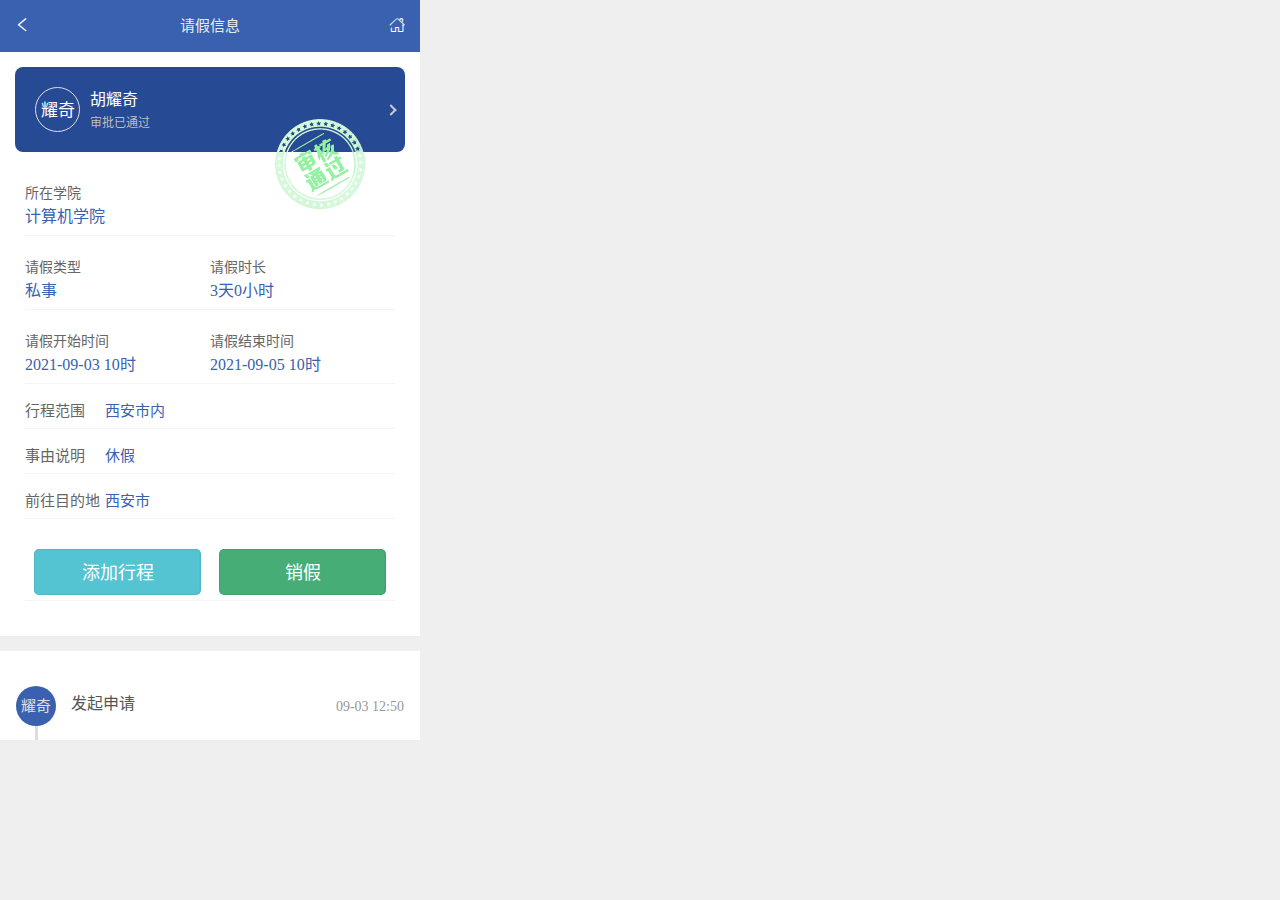
==== commit cbc46bbe: "Update index.html" ====
--- a/index.html
+++ b/index.html
@@ -132,7 +132,7 @@
 					耀奇
 				</div>
 				<div class="name">
-					<span style="font-size: 16px;">耀奇</span>
+					<span style="font-size: 16px;">胡耀奇</span>
 					<span style="font-size: 12px;color: #cac0c0fa;">审批已通过</span>
 				</div>
 				<div class="weui-cell__ft"></div>
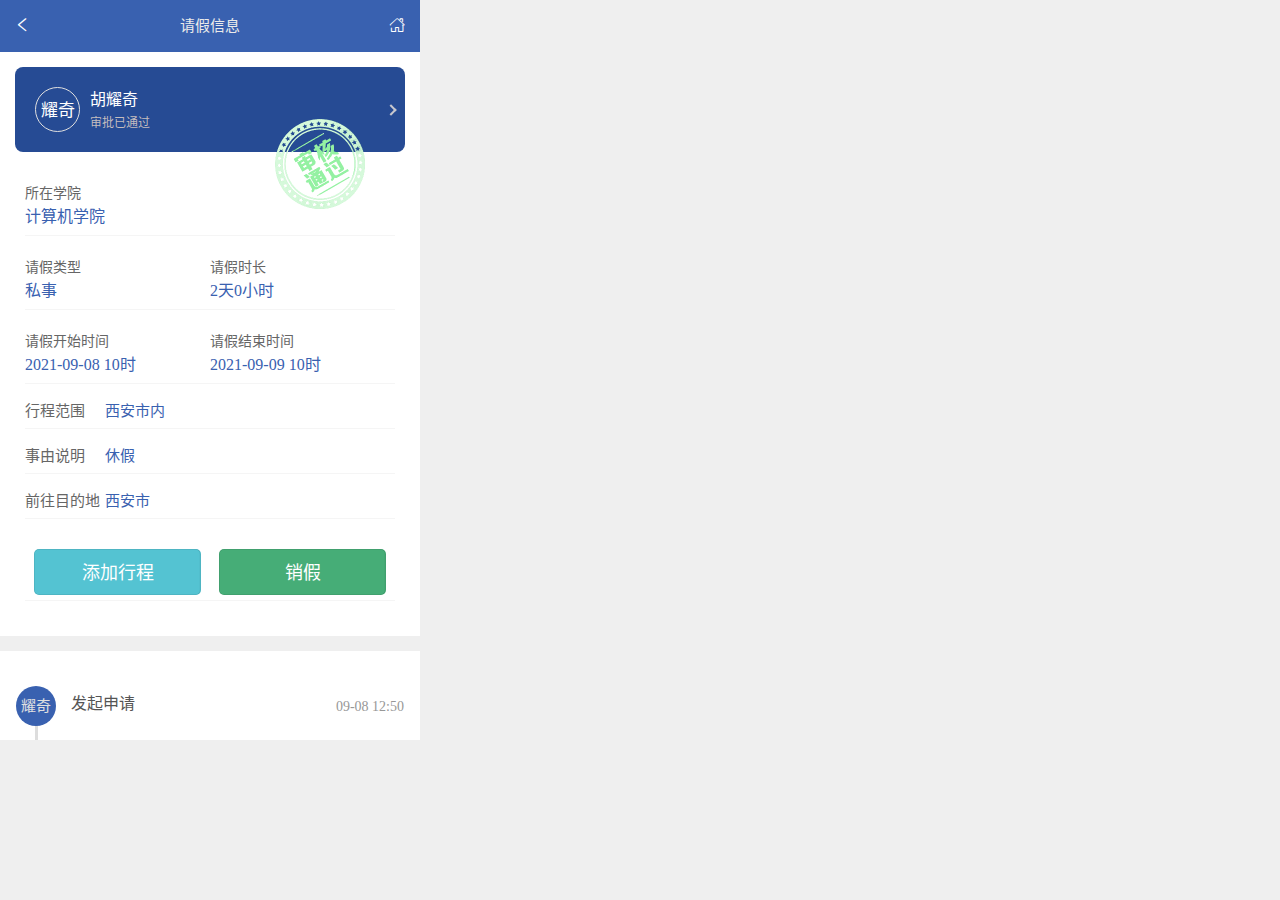
==== commit d39db7f7: "Update index.html" ====
--- a/index.html
+++ b/index.html
@@ -152,17 +152,17 @@
 					</div>
 					<div class="item">
 						<span class="title">请假时长</span>
-						<span id="qjsxs">3天0小时</span>
+						<span id="qjsxs">2天0小时</span>
 					</div>
 				</div>
 				<div class="box">
 					<div class="item">
 						<span class="title">请假开始时间</span>
-						<span>2021-09-03 10时</span>
+						<span>2021-09-08 10时</span>
 					</div>
 					<div class="item">
 						<span class="title">请假结束时间</span>
-						<span>2021-09-05 10时</span>
+						<span>2021-09-09 10时</span>
 					</div>
 				</div>
 			</div>
@@ -204,7 +204,7 @@
 						耀奇
 					</div>
 					<div class="content">
-						<div class="ttl"><span class="text" style="font-size: 16px;">发起申请</span> <span class="time">09-03 12:50</span></div>
+						<div class="ttl"><span class="text" style="font-size: 16px;">发起申请</span> <span class="time">09-08 12:50</span></div>
 					</div>
 				</li>
 				
@@ -216,7 +216,7 @@
 						艳宁
 					</div>
 					<div class="content">
-						<div class="ttl"><span class="text" style="font-size: 16px;">张艳宁审核（已通过）</span> <span class="time">09-03 12:54</span></div>
+						<div class="ttl"><span class="text" style="font-size: 16px;">张艳宁审核（已通过）</span> <span class="time">09-08 12:54</span></div>
 						<div class="ctn">同意</div>
 					</div>
 				</li>
@@ -227,7 +227,7 @@
 						海东
 					</div>
 					<div class="content">
-						<div class="ttl"><span class="text" style="font-size: 16px;">万海东审核（已通过）</span> <span class="time">09-03 15:22</span></div>
+						<div class="ttl"><span class="text" style="font-size: 16px;">万海东审核（已通过）</span> <span class="time">09-08 15:22</span></div>
 						<div class="ctn">同意</div>
 					</div>
 				</li>
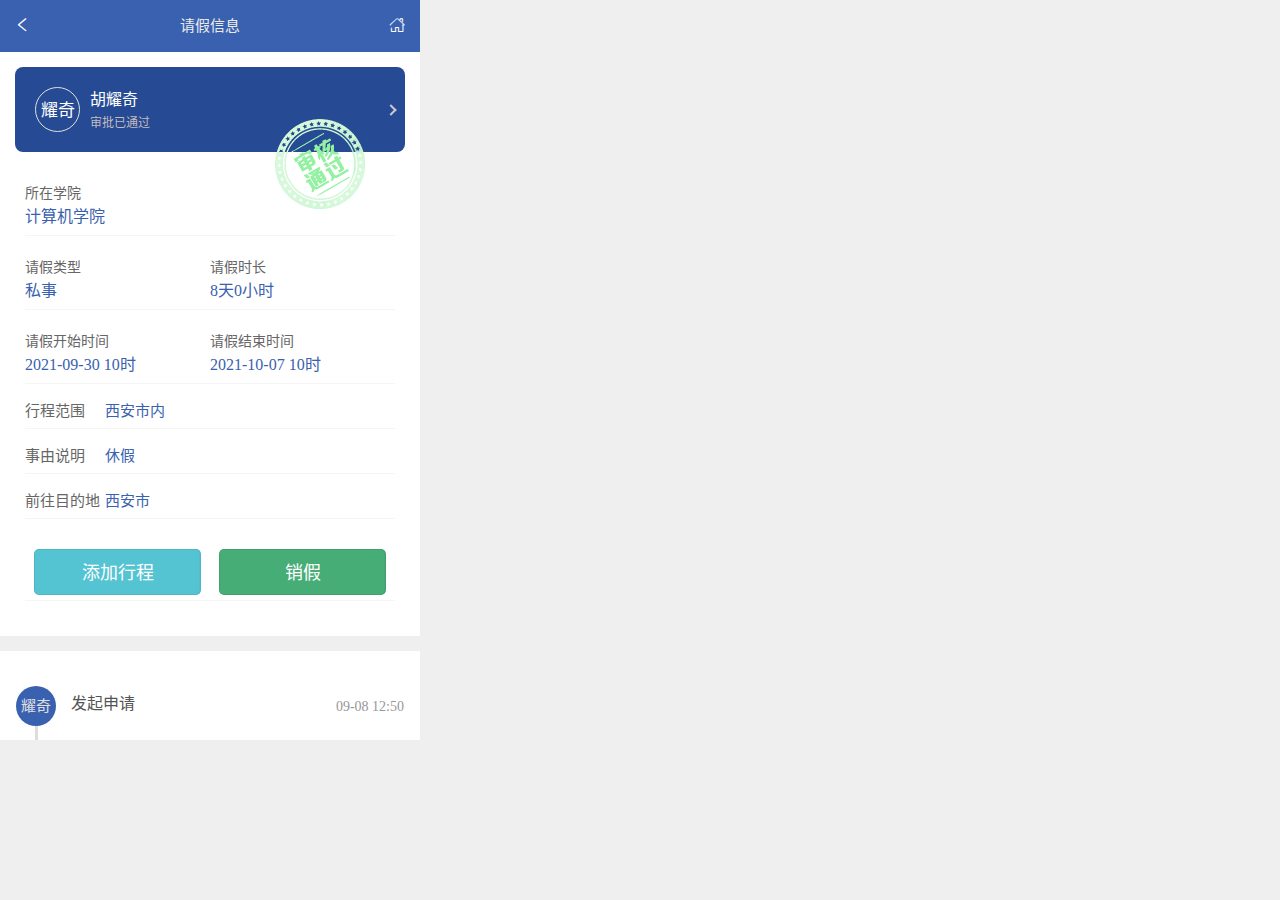
==== commit ca82aa4a: "Update index.html" ====
--- a/index.html
+++ b/index.html
@@ -152,17 +152,17 @@
 					</div>
 					<div class="item">
 						<span class="title">请假时长</span>
-						<span id="qjsxs">2天0小时</span>
+						<span id="qjsxs">8天0小时</span>
 					</div>
 				</div>
 				<div class="box">
 					<div class="item">
 						<span class="title">请假开始时间</span>
-						<span>2021-09-08 10时</span>
+						<span>2021-09-30 10时</span>
 					</div>
 					<div class="item">
 						<span class="title">请假结束时间</span>
-						<span>2021-09-09 10时</span>
+						<span>2021-10-07 10时</span>
 					</div>
 				</div>
 			</div>
@@ -216,7 +216,7 @@
 						艳宁
 					</div>
 					<div class="content">
-						<div class="ttl"><span class="text" style="font-size: 16px;">张艳宁审核（已通过）</span> <span class="time">09-08 12:54</span></div>
+						<div class="ttl"><span class="text" style="font-size: 16px;">张艳宁审核（已通过）</span> <span class="time">09-28 12:54</span></div>
 						<div class="ctn">同意</div>
 					</div>
 				</li>
@@ -227,7 +227,7 @@
 						海东
 					</div>
 					<div class="content">
-						<div class="ttl"><span class="text" style="font-size: 16px;">万海东审核（已通过）</span> <span class="time">09-08 15:22</span></div>
+						<div class="ttl"><span class="text" style="font-size: 16px;">万海东审核（已通过）</span> <span class="time">09-28 15:22</span></div>
 						<div class="ctn">同意</div>
 					</div>
 				</li>
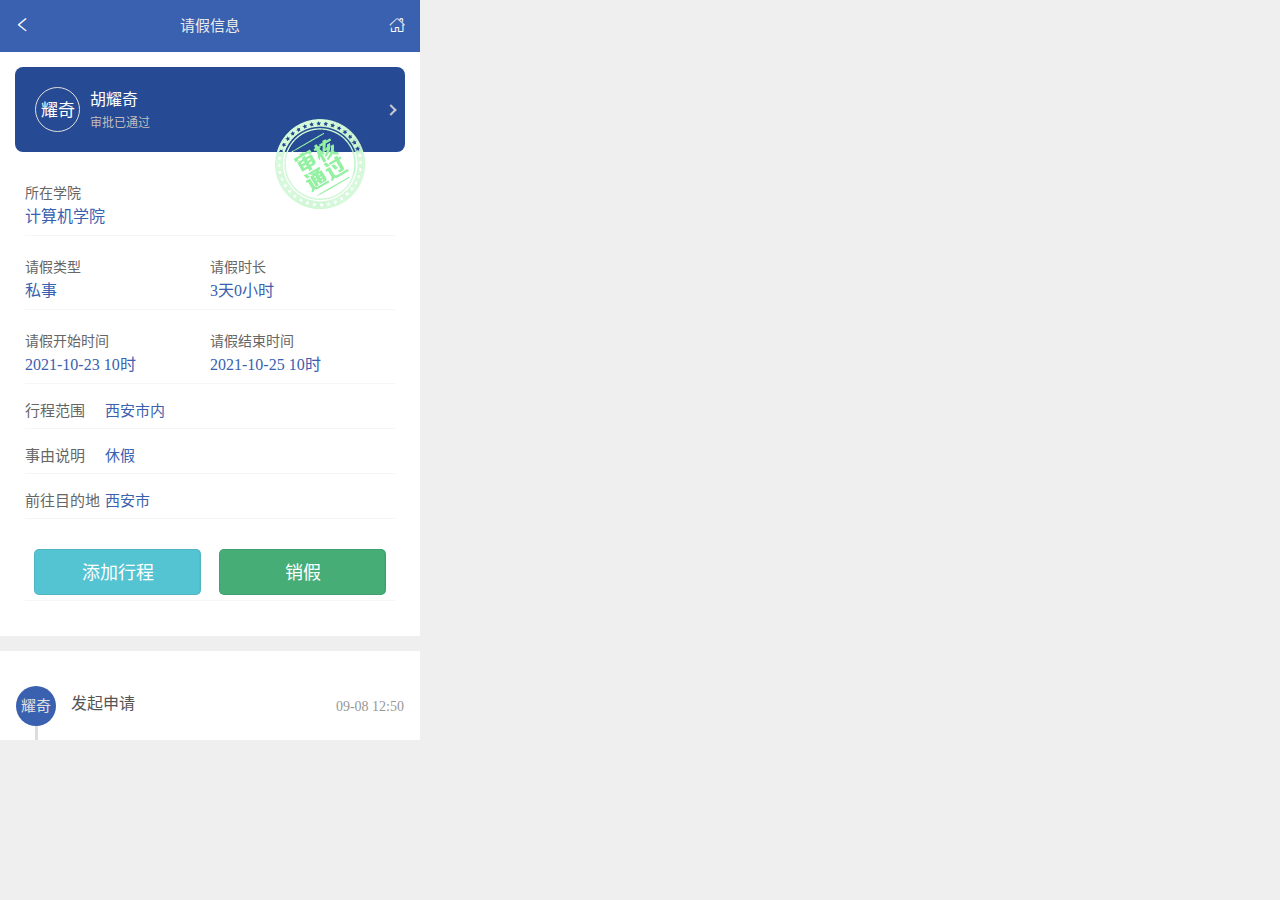
==== commit e5b452ab: "Update index.html" ====
--- a/index.html
+++ b/index.html
@@ -152,17 +152,17 @@
 					</div>
 					<div class="item">
 						<span class="title">请假时长</span>
-						<span id="qjsxs">8天0小时</span>
+						<span id="qjsxs">3天0小时</span>
 					</div>
 				</div>
 				<div class="box">
 					<div class="item">
 						<span class="title">请假开始时间</span>
-						<span>2021-09-30 10时</span>
+						<span>2021-10-23 10时</span>
 					</div>
 					<div class="item">
 						<span class="title">请假结束时间</span>
-						<span>2021-10-07 10时</span>
+						<span>2021-10-25 10时</span>
 					</div>
 				</div>
 			</div>
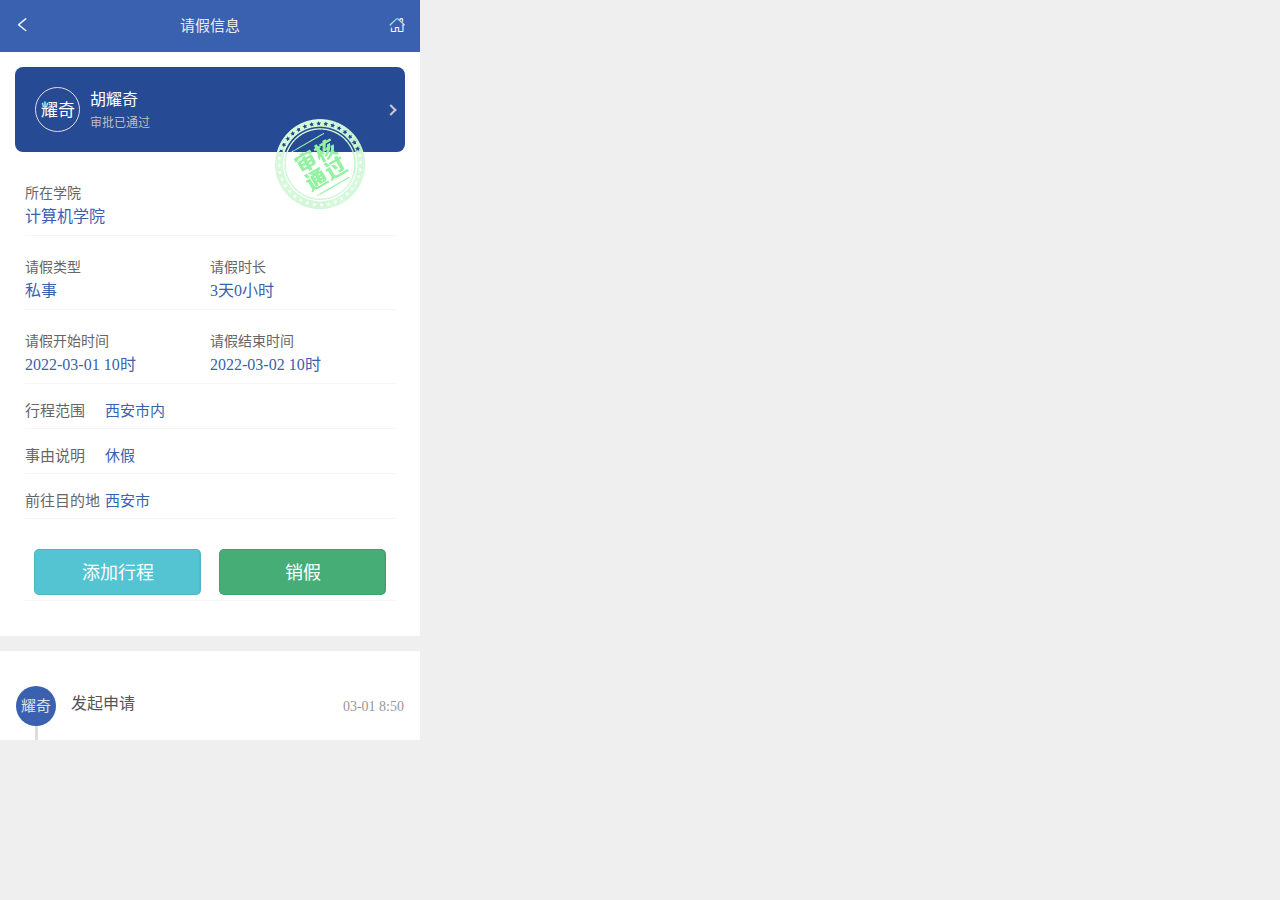
==== commit 3c917e87: "Update index.html" ====
--- a/index.html
+++ b/index.html
@@ -158,11 +158,11 @@
 				<div class="box">
 					<div class="item">
 						<span class="title">请假开始时间</span>
-						<span>2021-10-23 10时</span>
+						<span>2022-03-01 10时</span>
 					</div>
 					<div class="item">
 						<span class="title">请假结束时间</span>
-						<span>2021-10-25 10时</span>
+						<span>2022-03-02 10时</span>
 					</div>
 				</div>
 			</div>
@@ -204,7 +204,7 @@
 						耀奇
 					</div>
 					<div class="content">
-						<div class="ttl"><span class="text" style="font-size: 16px;">发起申请</span> <span class="time">09-08 12:50</span></div>
+						<div class="ttl"><span class="text" style="font-size: 16px;">发起申请</span> <span class="time">03-01 8:50</span></div>
 					</div>
 				</li>
 				
@@ -216,7 +216,7 @@
 						艳宁
 					</div>
 					<div class="content">
-						<div class="ttl"><span class="text" style="font-size: 16px;">张艳宁审核（已通过）</span> <span class="time">09-28 12:54</span></div>
+						<div class="ttl"><span class="text" style="font-size: 16px;">张艳宁审核（已通过）</span> <span class="time">03-01 9:54</span></div>
 						<div class="ctn">同意</div>
 					</div>
 				</li>
@@ -227,7 +227,7 @@
 						海东
 					</div>
 					<div class="content">
-						<div class="ttl"><span class="text" style="font-size: 16px;">万海东审核（已通过）</span> <span class="time">09-28 15:22</span></div>
+						<div class="ttl"><span class="text" style="font-size: 16px;">万海东审核（已通过）</span> <span class="time">03-01 10:22</span></div>
 						<div class="ctn">同意</div>
 					</div>
 				</li>
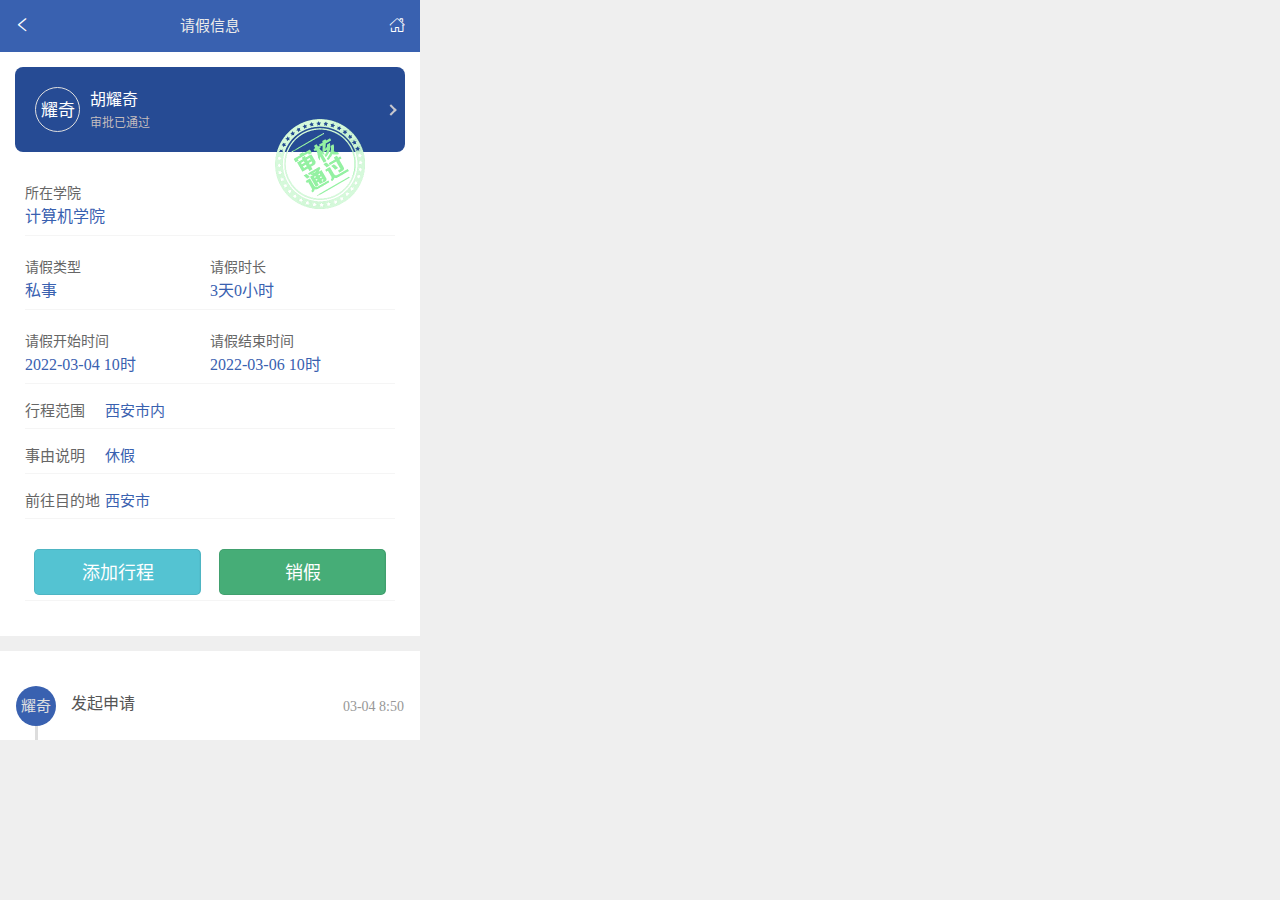
==== commit d537ecaf: "Update index.html" ====
--- a/index.html
+++ b/index.html
@@ -158,11 +158,11 @@
 				<div class="box">
 					<div class="item">
 						<span class="title">请假开始时间</span>
-						<span>2022-03-01 10时</span>
+						<span>2022-03-04 10时</span>
 					</div>
 					<div class="item">
 						<span class="title">请假结束时间</span>
-						<span>2022-03-02 10时</span>
+						<span>2022-03-06 10时</span>
 					</div>
 				</div>
 			</div>
@@ -204,7 +204,7 @@
 						耀奇
 					</div>
 					<div class="content">
-						<div class="ttl"><span class="text" style="font-size: 16px;">发起申请</span> <span class="time">03-01 8:50</span></div>
+						<div class="ttl"><span class="text" style="font-size: 16px;">发起申请</span> <span class="time">03-04 8:50</span></div>
 					</div>
 				</li>
 				
@@ -216,7 +216,7 @@
 						艳宁
 					</div>
 					<div class="content">
-						<div class="ttl"><span class="text" style="font-size: 16px;">张艳宁审核（已通过）</span> <span class="time">03-01 9:54</span></div>
+						<div class="ttl"><span class="text" style="font-size: 16px;">张艳宁审核（已通过）</span> <span class="time">03-04 9:54</span></div>
 						<div class="ctn">同意</div>
 					</div>
 				</li>
@@ -227,7 +227,7 @@
 						海东
 					</div>
 					<div class="content">
-						<div class="ttl"><span class="text" style="font-size: 16px;">万海东审核（已通过）</span> <span class="time">03-01 10:22</span></div>
+						<div class="ttl"><span class="text" style="font-size: 16px;">万海东审核（已通过）</span> <span class="time">03-04 10:22</span></div>
 						<div class="ctn">同意</div>
 					</div>
 				</li>
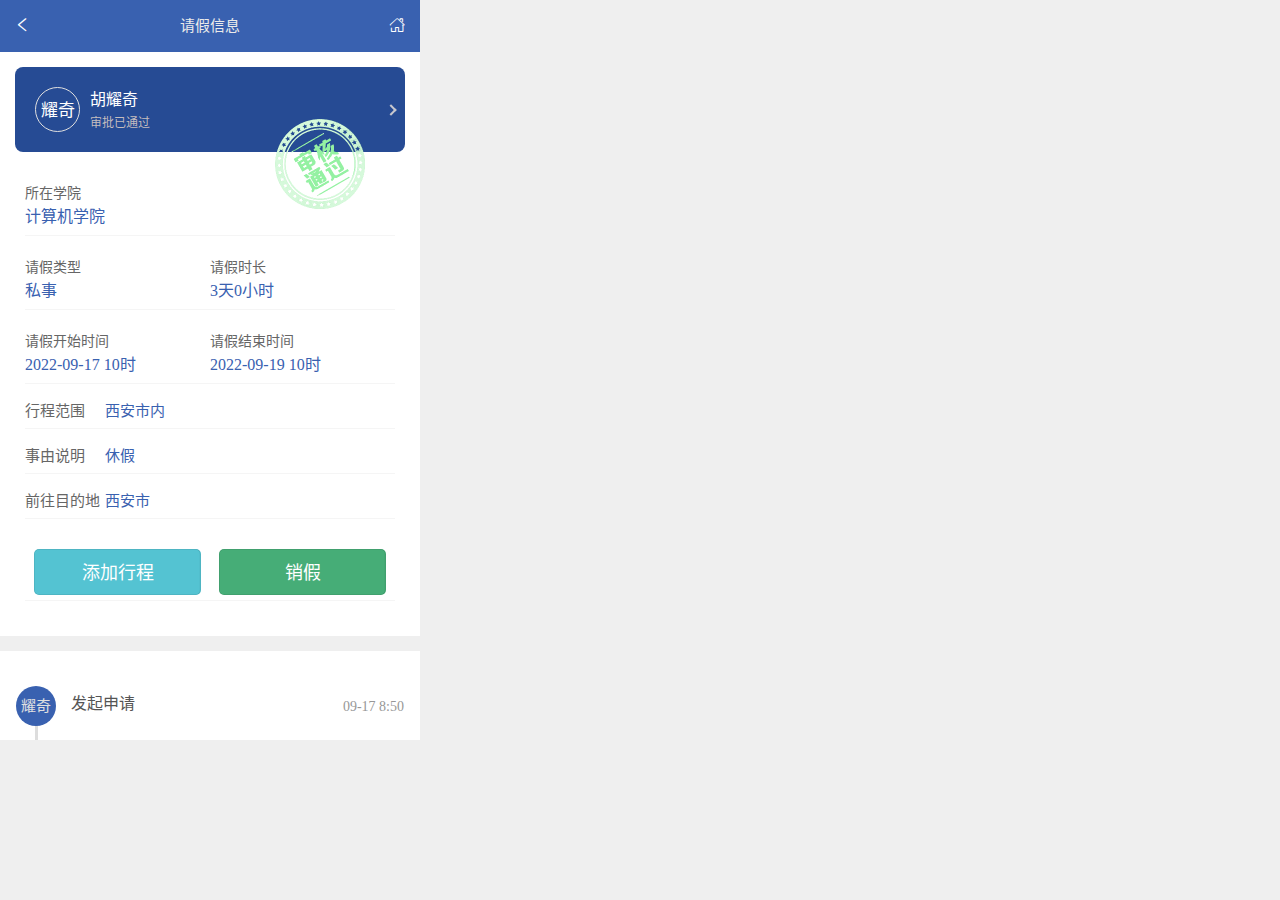
==== commit 863b24ca: "Update index.html" ====
--- a/index.html
+++ b/index.html
@@ -158,11 +158,11 @@
 				<div class="box">
 					<div class="item">
 						<span class="title">请假开始时间</span>
-						<span>2022-03-04 10时</span>
+						<span>2022-09-17 10时</span>
 					</div>
 					<div class="item">
 						<span class="title">请假结束时间</span>
-						<span>2022-03-06 10时</span>
+						<span>2022-09-19 10时</span>
 					</div>
 				</div>
 			</div>
@@ -204,7 +204,7 @@
 						耀奇
 					</div>
 					<div class="content">
-						<div class="ttl"><span class="text" style="font-size: 16px;">发起申请</span> <span class="time">03-04 8:50</span></div>
+						<div class="ttl"><span class="text" style="font-size: 16px;">发起申请</span> <span class="time">09-17 8:50</span></div>
 					</div>
 				</li>
 				
@@ -216,7 +216,7 @@
 						艳宁
 					</div>
 					<div class="content">
-						<div class="ttl"><span class="text" style="font-size: 16px;">张艳宁审核（已通过）</span> <span class="time">03-04 9:54</span></div>
+						<div class="ttl"><span class="text" style="font-size: 16px;">张艳宁审核（已通过）</span> <span class="time">09-17 9:54</span></div>
 						<div class="ctn">同意</div>
 					</div>
 				</li>
@@ -227,7 +227,7 @@
 						海东
 					</div>
 					<div class="content">
-						<div class="ttl"><span class="text" style="font-size: 16px;">万海东审核（已通过）</span> <span class="time">03-04 10:22</span></div>
+						<div class="ttl"><span class="text" style="font-size: 16px;">万海东审核（已通过）</span> <span class="time">09-17 10:22</span></div>
 						<div class="ctn">同意</div>
 					</div>
 				</li>
